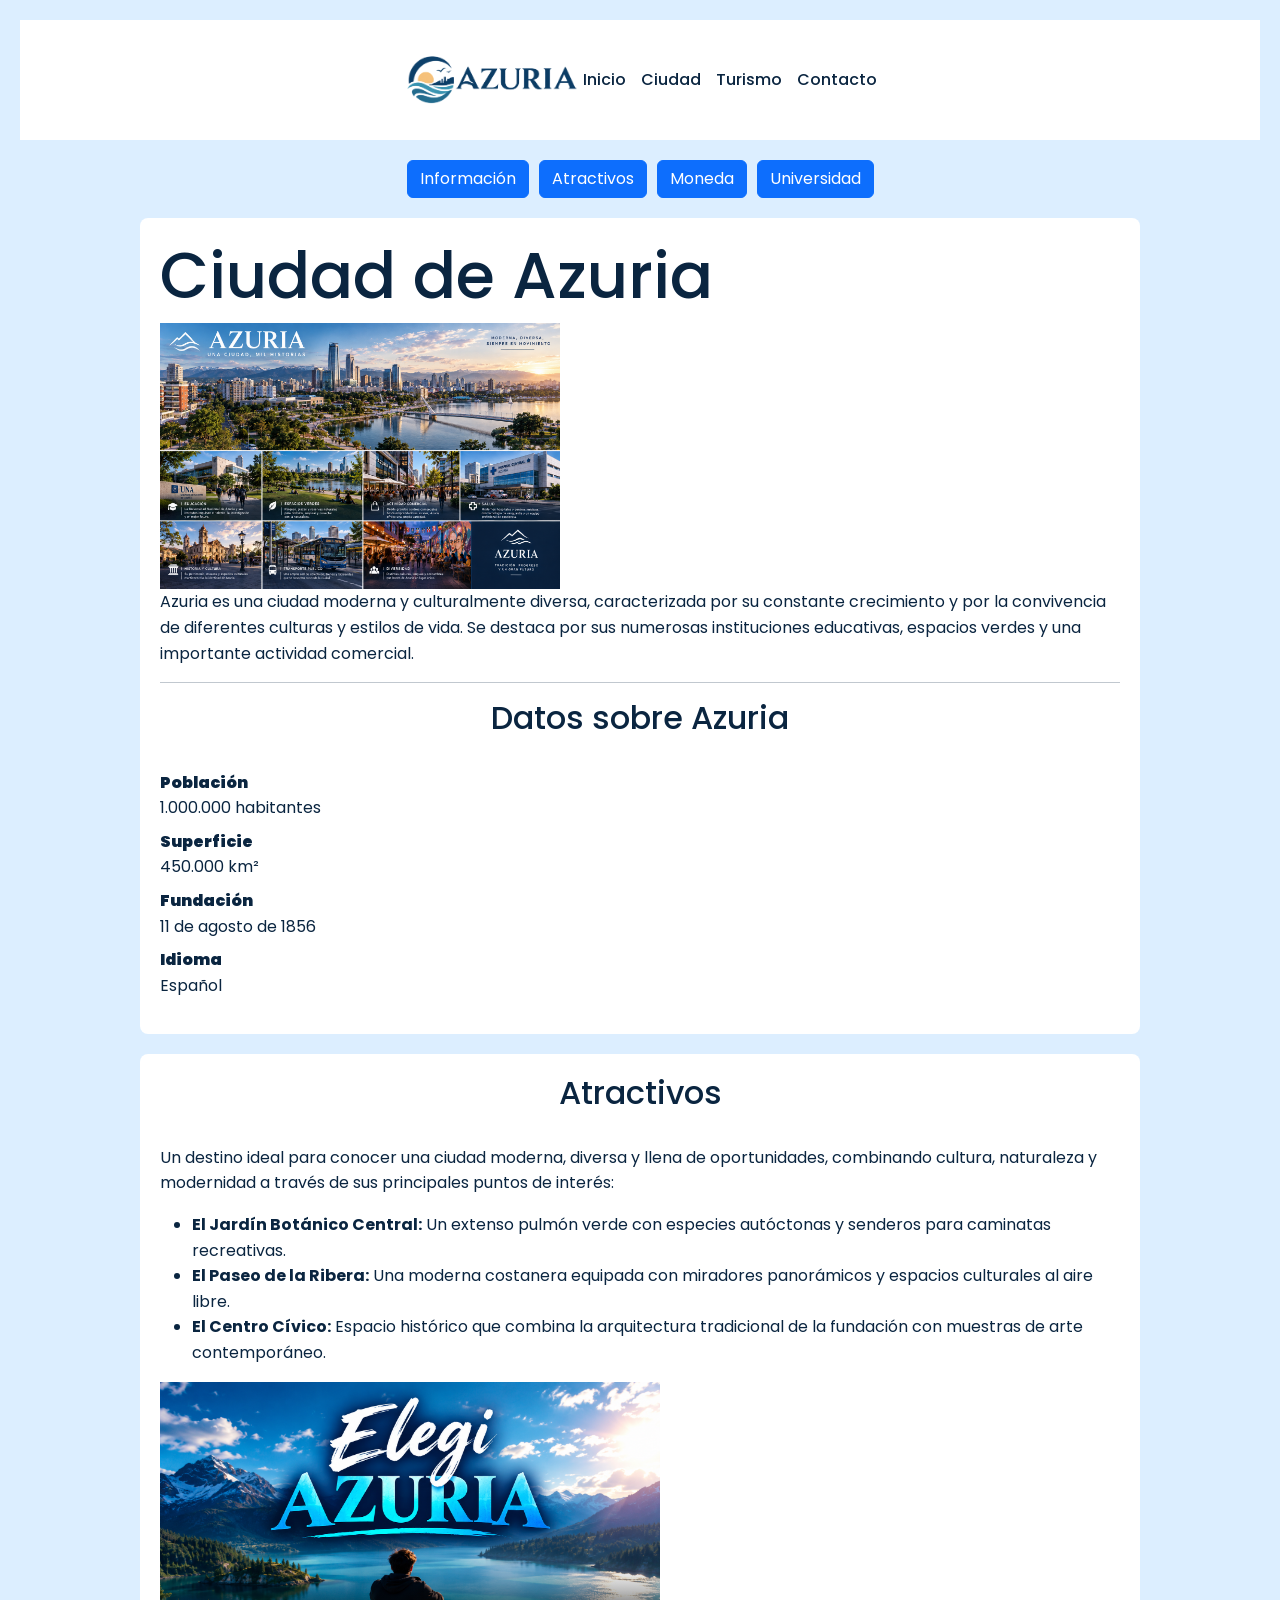
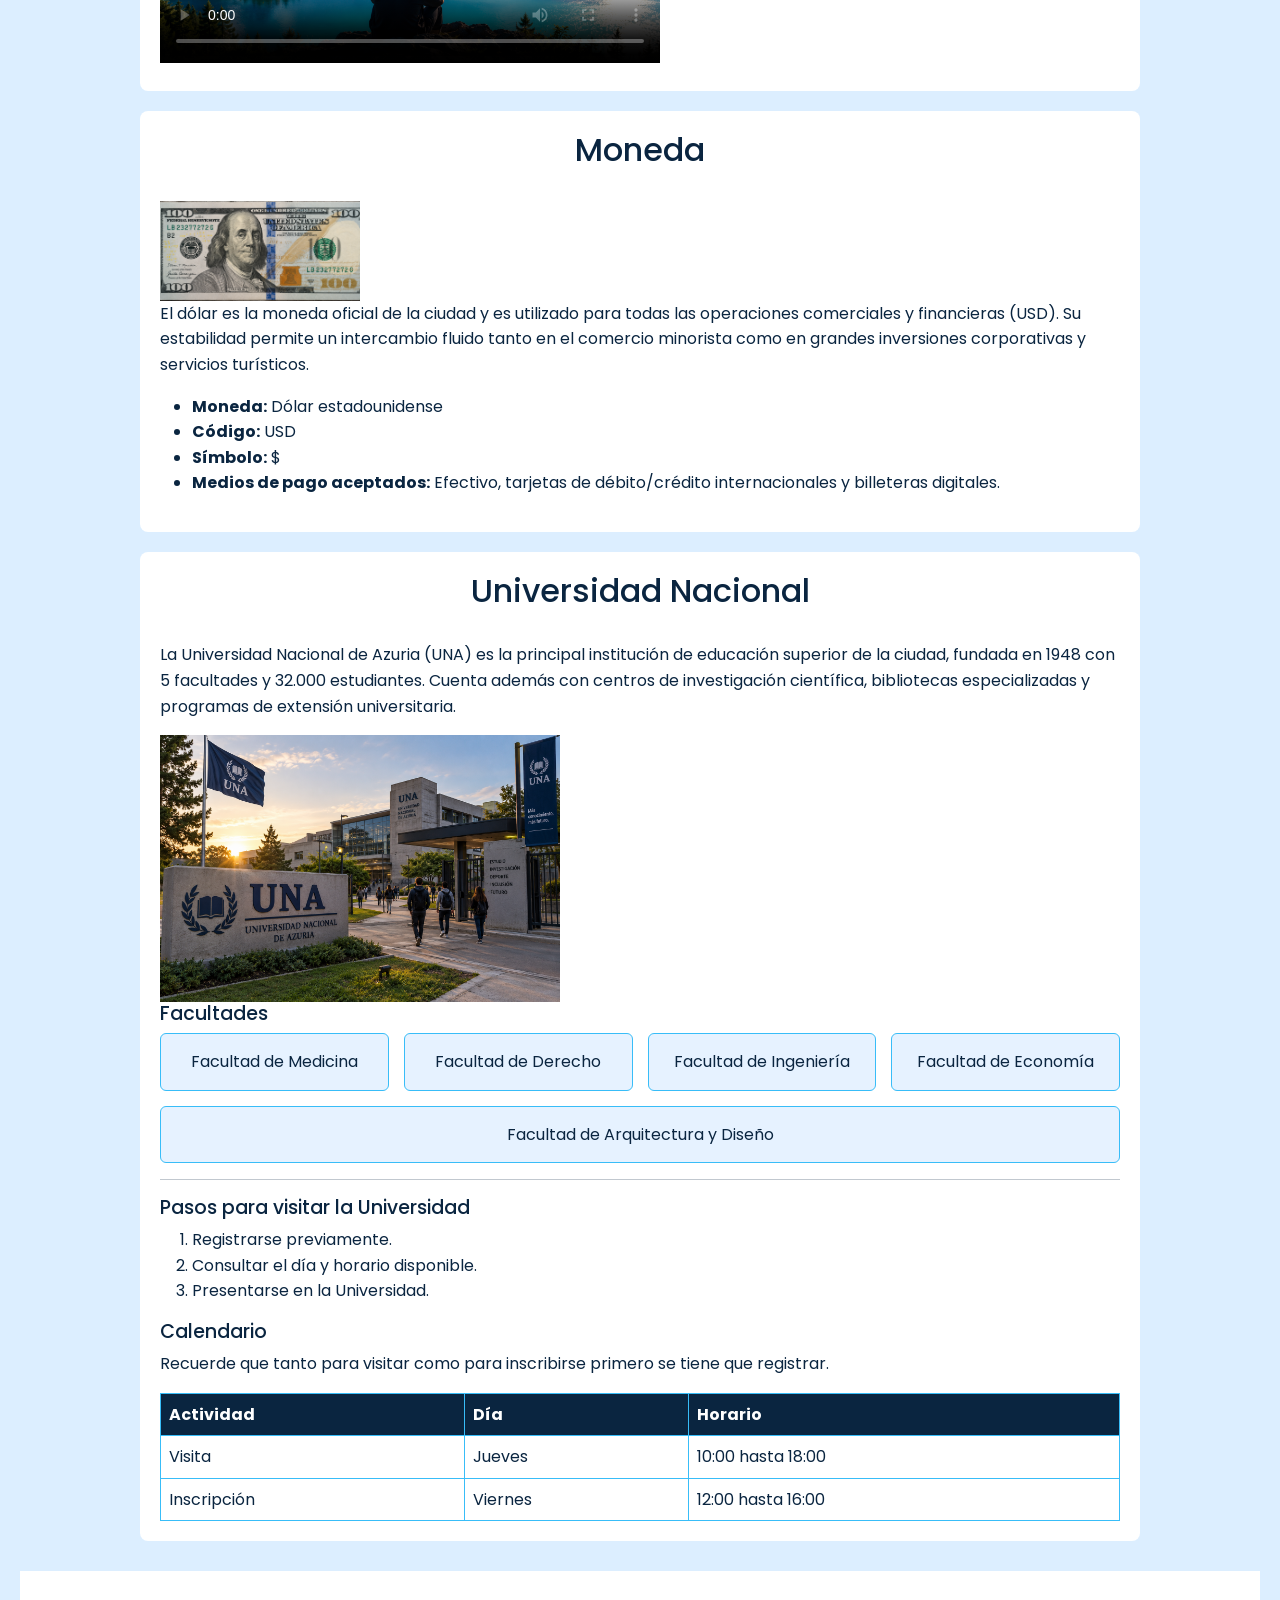
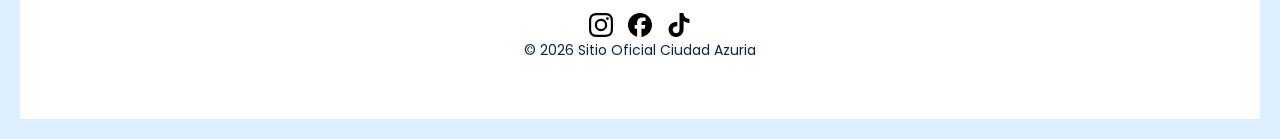
==== ciudad.html @ af9a0820 "Fix HTML encoding issues in ciudad.html" ====
<!DOCTYPE html>
<html lang="es">
<head>
<meta charset="UTF-8">
<meta name="viewport" content="width=device-width, initial-scale=1.0">
<title>Ciudad de Azuria | Información y Características</title>
<link rel="preconnect" href="https://fonts.googleapis.com">
<link rel="preconnect" href="https://fonts.gstatic.com" crossorigin>
<link href="https://fonts.googleapis.com/css2?family=Poppins:wght@400;500;600;700&display=swap" rel="stylesheet">
<!-- Bootstrap CSS -->
<link href="https://cdn.jsdelivr.net/npm/bootstrap@5.3.3/dist/css/bootstrap.min.css" rel="stylesheet">
<!--CSS-->
<link rel="stylesheet" href="css/estilos.css">
</head>

<body>
<header class="header-principal">
<div class="header-contenido">
    <a href="index.html">
        <img src="imagenes/logoAzuria.png" alt="Logo de Azuria" width="200" id="logoAzuria">
</a>
<ul class="nav-lista-superior">
    <li><a href="index.html">Inicio</a></li>
    <li><a href="ciudad.html">Ciudad</a></li>
    <li><a href="Lugares.html">Turismo</a></li>
    <li><a href="contacto.html">Contacto</a></li>
</ul>
</div>
</header>

<main class="main-contenido">
<!--nav con botones de Bootstrap-->
<nav class="navegacion-ciudad" aria-label="Navegación de Ciudad">
    <a href="#ciudad" class="btn btn-primary boton-animado">Información</a>
    <a href="#atractivos" class="btn btn-primary boton-animado">Atractivos</a>
    <a href="#moneda" class="btn btn-primary boton-animado">Moneda</a>
    <a href="#universidad" class="btn btn-primary boton-animado">Universidad</a>
</nav>

<section id="ciudad">
<h1>Ciudad de Azuria</h1>
    <img src="imagenes/Ciudad_Azuria.png" alt="Ciudad de Azuria" width="400" loading="lazy">
<p>
Azuria es una ciudad moderna y culturalmente diversa, caracterizada por su constante crecimiento
y por la convivencia de diferentes culturas y estilos de vida. Se destaca por sus numerosas
instituciones educativas, espacios verdes y una importante actividad comercial.
</p>
<hr>
    <h2>Datos sobre Azuria</h2>
<dl>
    <dt><strong>Población</strong></dt>
    <dd>1.000.000 habitantes</dd>
    <dt><strong>Superficie</strong></dt>
    <dd>450.000 km²</dd>
    <dt><strong>Fundación</strong></dt>
    <dd>11 de agosto de 1856</dd>
    <dt><strong>Idioma</strong></dt>
    <dd>Español</dd>
</dl>
</section>

<!--seccion atractivos-->
<section id="atractivos">
    <article>
    <h2>Atractivos</h2>
<p>
Un destino ideal para conocer una ciudad moderna, diversa y llena de oportunidades,
combinando cultura, naturaleza y modernidad a través de sus principales puntos de interés:
</p>
<ul>
<li><strong>El Jardín Botánico Central:</strong> Un extenso pulmón verde con especies autóctonas y senderos para caminatas recreativas.</li>
<li><strong>El Paseo de la Ribera:</strong> Una moderna costanera equipada con miradores panorámicos y espacios culturales al aire libre.</li>
<li><strong>El Centro Cívico:</strong> Espacio histórico que combina la arquitectura tradicional de la fundación con muestras de arte contemporáneo.</li>
</ul>
    <div>
        <video controls width="500" poster="imagenes/Elegí Azuria.png"><source src="imagenes/Video Elegí Azuria.mp4" type="video/mp4">Tu navegador no soporta video HTML5.</video>
    </div>
</article>
</section>

<!-- seccion moneda-->
<section id="moneda">
<article>
    <h2>Moneda</h2>
<img src="imagenes/Dolar Estadounidense.png" alt="Moneda dólar utilizada en Azuria" width="200" loading="lazy">
<p>
El dólar es la moneda oficial de la ciudad y es utilizado para todas las operaciones
comerciales y financieras (USD). Su estabilidad permite un intercambio fluido tanto en el 
comercio minorista como en grandes inversiones corporativas y servicios turísticos.
</p>
<ul>
<li><strong>Moneda:</strong> Dólar estadounidense</li>
<li><strong>Código:</strong> USD</li>
<li><strong>Símbolo:</strong> $</li>
<li><strong>Medios de pago aceptados:</strong> Efectivo, tarjetas de débito/crédito internacionales y billeteras digitales.</li>
</ul>
</article>
</section>
<!--seccion universidas-->
<section id="universidad">
<article>
    <h2>Universidad Nacional</h2>
<p>
La Universidad Nacional de Azuria (UNA) es la principal institución de educación superior
de la ciudad, fundada en 1948 con 5 facultades y 32.000 estudiantes. Cuenta además con centros 
de investigación científica, bibliotecas especializadas y programas de extensión universitaria.
</p>
<img src="imagenes/Universidad de Azuria (UNA).png" alt="Imagen de la Universidad de Azuria" width="400" loading="lazy">
    <h3>Facultades</h3>
<ul class="facultades-flex">
    <li class="facultad-card">Facultad de Medicina</li>
    <li class="facultad-card">Facultad de Derecho</li>
    <li class="facultad-card">Facultad de Ingeniería</li>
    <li class="facultad-card">Facultad de Economía</li>
    <li class="facultad-card">Facultad de Arquitectura y Diseño</li>
    </ul>
<hr>
<h3>Pasos para visitar la Universidad</h3>
<ol>
<li>Registrarse previamente.</li>
<li>Consultar el día y horario disponible.</li>
<li>Presentarse en la Universidad.</li>
</ol>
<h3>Calendario</h3>
<p>Recuerde que tanto para visitar como para inscribirse primero se tiene que registrar.</p>

<table>
<thead>
<tr>
    <th>Actividad</th>
    <th>Día</th>
    <th>Horario</th>
</tr>
</thead>
<tbody>
<tr>
    <td>Visita</td>
    <td>Jueves</td>
    <td>10:00 hasta 18:00</td>
</tr>
<tr>
    <td>Inscripción</td>
    <td>Viernes</td>
    <td>12:00 hasta 16:00</td>
    </tr>
</tbody>
</table>
</article>
</section>
</main>

<footer class="footer-principal">
<div class="footer-contenido">
    <nav aria-label="Menú del pie de página">
    <ul class="footer-lista">
    <li><a href="https://www.instagram.com" target="_blank" rel="noopener noreferrer"><img src="imagenes/instagram.svg" alt="Instagram" width="24"></a></li>
    <li><a href="https://www.facebook.com" target="_blank" rel="noopener noreferrer"><img src="imagenes/facebook.svg" alt="Facebook" width="24"></a></li>
    <li><a href="https://www.tiktok.com" target="_blank" rel="noopener noreferrer"><img src="imagenes/tiktok.svg" alt="TikTok" width="24"></a></li>
</ul>
</nav>
<p><small>&copy; 2026 Sitio Oficial Ciudad Azuria</small></p>
</div>
</footer>

<!--Bootstrap JavaScript-->
<script src="https://cdn.jsdelivr.net/npm/bootstrap@5.3.3/dist/js/bootstrap.bundle.min.js"></script>
</body>
</html>
---- css/estilos.css ----
/*============================
   VARIABLES
 =============================*/
:root {

    --blanco: #FFFFFF;
    --Azul-oscuro: #020120;
    --celeste:#afccf8;
    --crema:#f5f5dc;

}
/*============================
    RESET
==============================
*/
*{
    box-sizing: border-box;
    margin: 0;
    padding: 0;
}

body {
    background-color: var(--crema);
    color: var(--Azul-oscuro);
    font-size:16px;
    line-height:1.6;
    font-family: "poppins", sans-serif;
    margin:0 ;
    padding:0;

}
h1 {
    font-size: 4rem;
}

h2 {
    font-size: 2rem;
}

h3 {
    font-size: 1.2rem;
}

a {
    text-decoration: none;
}

main {
    width: 100%;
    margin: 0;
    padding: 0;
}

/*
============================
HEADER
===============================
*/

#logoAzuria{
    display:flex;
    justify-content:start;
    width: 180px;
    height:auto;
}

header{
    background-color: var(--blanco);
    padding:1rem 2rem;
    display:flex;
    align-items:center;
    justify-content:space-between;

    position: sticky;
    top: 0;
    z-index: 1000;
}
header nav{
   width:100%;
}
/*
============================
NAVEGACION
===============================
*/

header nav.navbar {
    display: flex;
    width: 100%;
}

header nav .navbar-collapse {
    flex-grow: 1;
    justify-content: flex-end;
}

header nav .navbar-nav {
    display: flex;
    gap: 2rem;
    margin: 0 0 0 auto;
    padding: 0;
    list-style: none;
}

.navbar a{
    color:var(--Azul-oscuro);
    transition: all 0.3s ease;
    
}

.navbar a:hover{
    text-decoration:wavy underline;
    color:var(--celeste);
}

.hero-section{
    /*imagen de fondo*/
    background-image: linear-gradient(rgba(0, 0, 0, 0.4), rgba(0, 0, 0, 0.4)),url(../imagenes/azuriaHero.png);
    background-size: cover;
    background-repeat:no-repeat;
    background-position: center;
    min-height:450px;
    
    position:relative;

    /*posicionar los textos*/
    display:flex;
    flex-direction:column;
    justify-content:center;
    align-items:start;
    padding:0 2rem ;

}
.hero-texto{
    position: absolute; 
    top: 50%;
    transform: translateY(-50%);
    left: 2rem;
}

.hero-section h1 , 
.hero-section p{
    color: var(--blanco);
    max-width: 600px;
}

.hero-section h1{
    font-size:4rem;
    margin-bottom:1rem;
}

section h2{
    text-align: center;
    margin-bottom: 2rem;
    color:var(--Azul-oscuro);
    width:100%;
}

.cards-container {
    width: 95%;
    max-width: 1900px;
    margin: 0 auto;
    display: grid;
    grid-template-columns: repeat(auto-fit, minmax(220px, 1fr));
    gap: 1.5rem;
    padding: 2rem;
    background-color: var(--celeste);
}

.card {
    padding: 1.5rem;
    text-align: center;
    background-color: var(--blanco);
    border-radius: 20px;
    width: 100%;
}

.card img {
    width: 100px;
    height: 100px;
    object-fit: contain;
    margin-bottom: 1rem;
}

.card h3 {
    margin-bottom: 0.75rem;
    font-size:1rem;
}

.card p {
    line-height: 1.6;
}

.boton {
    display: inline-block;
    margin-top: 1rem;
    padding: 0.75rem 1.5rem;
    background-color: var(--celeste);
    color: var(--Azul-oscuro);
    border-radius: 10px;

}

/*
=================================
  LUGARES DESTACADOS INDEX
=================================
*/

.lugares-destacados {
    width: 95%;
    max-width: 1900px;
    margin: 0 auto 25px;
    padding: 3rem 2rem;
    background-color: var(--blanco);
}

.lugar-card {
    height: 100%;
    overflow: hidden;
    background-color: var(--blanco);
    border: 1px solid var(--celeste);
    border-radius: 16px;
    box-shadow: 0 4px 12px rgba(2, 1, 32, 0.08);
    transition: transform 0.3s ease, box-shadow 0.3s ease;
}



.lugar-card img {
    display: block;
    width: 100%;
    height: 220px;
    object-fit: cover;
}

.lugar-info {
    padding: 1.5rem;
}

.lugar-info h3 {
    margin-bottom: 0.75rem;
}

.lugar-info p {
    margin-bottom: 0;
}

.lugares-boton {
    display: flex;
    justify-content: center;
    margin-top: 2rem;
}

.lugares-destacados .boton {
    background-color: var(--Azul-oscuro);
    color: var(--blanco);
}

.lugares-destacados .boton:hover {
    background-color: var(--celeste);
    color: var(--Azul-oscuro);
}

/*=================================
  LUGARES
  =================================
*/


/*=================================
  CIUDAD
  =================================
*/

:root {
    --Azul-oscuro: #0a2540;
    --celeste: #38bdf8;
    --blanco: #ffffff;
}

body {
    background-color: #dceeff;
    font-family: 'Poppins', sans-serif;
    margin: 0;
    padding: 20px;
}

/*menu principal*/
.header-principal {
    background-color: var(--blanco);
    padding: 15px;
    margin-bottom: 20px;
}

.header-contenido {
    max-width: 1000px;
    margin: 0 auto;
    display: flex;
    justify-content: space-between;
    align-items: center;
}

.nav-lista-superior {
    list-style: none;
    display: flex;
    gap: 15px;
    margin: 0;
    padding: 0;
}

.nav-lista-superior a {
    text-decoration: none;
    color: var(--Azul-oscuro);
    font-weight: 500;
}

/*Secciones*/
section {
    background-color: var(--blanco);
    padding: 20px;
    margin: 20px auto;
    max-width: 1000px;
    border-radius: 8px;
}

img, video {
    max-width: 100%;
    height: auto;
}

/*Espacios*/
#atractivos div {
    margin-top: 15px;
}

/*Tablas*/
table {
    width: 100%;
    border-collapse: collapse;
    margin-top: 10px;
}

th, td {
    padding: 8px;
    border: 1px solid var(--celeste);
    text-align: left;
}

th {
    background-color: var(--Azul-oscuro);
    color: var(--blanco);
}

/*Navegación botones*/
.navegacion-ciudad {
    display: flex;
    justify-content: center;
    gap: 10px;
    margin-bottom: 20px;
}

/*Tarjetas de facultades*/
.facultades-flex {
    display: flex;
    flex-wrap: wrap;
    gap: 15px;
    padding: 0;
    list-style: none;
}

.facultad-card {
    background-color: #e6f2ff;
    border: 1px solid var(--celeste);
    padding: 15px;
    flex: 1 1 200px;
    text-align: center;
    border-radius: 6px;
}

/*Pie de página*/
.footer-principal {
    text-align: center;
    margin-top: 30px;
}

.footer-lista {
    list-style: none;
    display: flex;
    justify-content: center;
    gap: 15px;
    padding: 0;
}

/*=================================
  CONTACTO
  =================================
*/

#contacto{
    background-color: var(--crema);
    padding: 3rem 2rem;
}

.contacto-titulo{
    max-width: 800px;
    margin: 0 auto 2rem;
    text-align: center;
}

.contacto-titulo h1{
    margin-bottom: 1rem;
}

.contacto-titulo p{
    color: var(--Azul-oscuro);
}

.contacto-contenedor{
    max-width: 1100px;
    margin: 0 auto;
    display:grid;
    grid-template-columns: 1fr 1.3fr;
    gap: 2rem;
}


/*============================
  INFORMACION DE CONTACTO
==============================*/

.contacto-info{
    background-color: var(--Azul-oscuro);
    color: var(--blanco);
    padding: 2rem;
    border-radius: 20px;
}

.contacto-info h2{
    color: var(--blanco);
    text-align: left;
    margin-bottom: 1rem;
}

.contacto-info > p{
    color: var(--blanco);
    margin-bottom: 1.5rem;
}

.contacto-dato{
    display:flex;
    align-items:flex-start;
    gap: 1rem;
    padding: 1rem 0;
    border-bottom: 1px solid rgba(255,255,255,0.2);
}

.contacto-dato:last-child{
    border-bottom: none;
}

.contacto-dato h3{
    color: var(--blanco);
    font-size:1rem;
    margin-bottom:0.2rem;
}

.contacto-dato p{
    color: var(--blanco);
    margin:0;
}

.icono-contacto{
    display:flex;
    align-items:center;
    justify-content:center;
    min-width:40px;
    height:40px;
    background-color:var(--celeste);
    color:var(--Azul-oscuro);
    border-radius:50%;
    font-size:1.1rem;
}


/*============================
  FORMULARIO
==============================*/

.contacto-formulario{
    background-color:var(--blanco);
    padding:2rem;
    border-radius:20px;
}

.contacto-formulario h2{
    text-align:left;
    margin-bottom:0.5rem;
}

.formulario-introduccion{
    color:#666;
    margin-bottom:1.5rem;
}

.campo{
    margin-bottom:1.2rem;
}

.campo label{
    display:block;
    margin-bottom:0.4rem;
    font-weight:600;
    color:var(--Azul-oscuro);
}

.campo input,
.campo select,
.campo textarea{
    width:100%;
    padding:0.75rem 1rem;
    border:1px solid #ccc;
    border-radius:8px;
    font-family:"Poppins", sans-serif;
    font-size:0.95rem;
    color:var(--Azul-oscuro);
    background-color:var(--blanco);
}

.campo input:focus,
.campo select:focus,
.campo textarea:focus{
    outline:none;
    border-color:var(--celeste);
}

.campo textarea{
    resize:vertical;
    min-height:130px;
}

.campo small{
    display:block;
    margin-top:0.3rem;
    color:#666;
    font-size:0.8rem;
}


/*============================
  OPCIONES DE CONTACTO
==============================*/

.preferencia{
    border:none;
    padding:0;
    margin-bottom:1.3rem;
}

.preferencia legend{
    font-weight:600;
    margin-bottom:0.6rem;
    color:var(--Azul-oscuro);
}

.opciones-radio{
    display:flex;
    gap:2rem;
}

.opciones-radio label{
    display:flex;
    align-items:center;
    gap:0.4rem;
    cursor:pointer;
}

.opciones-radio input{
    accent-color:var(--celeste);
}


/*============================
  CHECKBOX
==============================*/

.aceptacion{
    margin-bottom:1.3rem;
}

.aceptacion label{
    display:flex;
    align-items:flex-start;
    gap:0.5rem;
    font-size:0.85rem;
    color:#666;
    cursor:pointer;
}

.aceptacion input{
    margin-top:0.3rem;
    accent-color:var(--Azul-oscuro);
}


/*============================
  BOTONES CONTACTO
==============================*/

.botones-formulario{
    display:flex;
    gap:1rem;
}

.boton-contacto{
    border:none;
    padding:0.75rem 1.5rem;
    background-color:var(--Azul-oscuro);
    color:var(--blanco);
    border-radius:10px;
    font-family:"Poppins", sans-serif;
    cursor:pointer;
    transition:all 0.3s ease;
}

.boton-contacto:hover{
    background-color:var(--celeste);
    color:var(--Azul-oscuro);
}

.boton-limpiar{
    padding:0.75rem 1.5rem;
    background-color:var(--blanco);
    color:var(--Azul-oscuro);
    border:1px solid var(--Azul-oscuro);
    border-radius:10px;
    font-family:"Poppins", sans-serif;
    cursor:pointer;
    transition:all 0.3s ease;
}

.boton-limpiar:hover{
    background-color:var(--Azul-oscuro);
    color:var(--blanco);
}


/*============================
  FOOTER
==============================*/

footer {
    background-color: var(--blanco); 
    padding: 2.5rem 2rem;
    display: flex;
    flex-direction: column;
    align-items: center;
    justify-content: center;
    gap: 1.2rem;                          
    text-align: center;
}

footer nav ul {
    list-style: none;
    display: flex;
    gap: 1.5rem;      
    padding: 0;
    margin: 0;
}

footer img {
    transition: transform 0.3s ease;
}

footer img:hover {
    transform: scale(1.15);               
}


/*============================
  DISEÑO RESPONSIVE
==============================*/

@media (max-width: 800px){

    header{
        flex-direction:column;
        gap:1rem;
    }

    .contacto-contenedor{
        grid-template-columns:1fr;
    }

}

@media (max-width: 600px){

    .navbar ul{
        flex-wrap:wrap;
        justify-content:center;
        gap:1rem;
    }

    h1{
        font-size:2.5rem;
    }

    .contacto-contenedor{
        grid-template-columns:1fr;
    }

    .opciones-radio{
        flex-direction:column;
        gap:0.5rem;
    }

    .botones-formulario{
        flex-direction:column;
    }

    .boton-contacto,
    .boton-limpiar{
        width:100%;
    }

}
@media (max-width: 991px) {
    .navbar .navbar-toggler {
        display: block;
    }
}
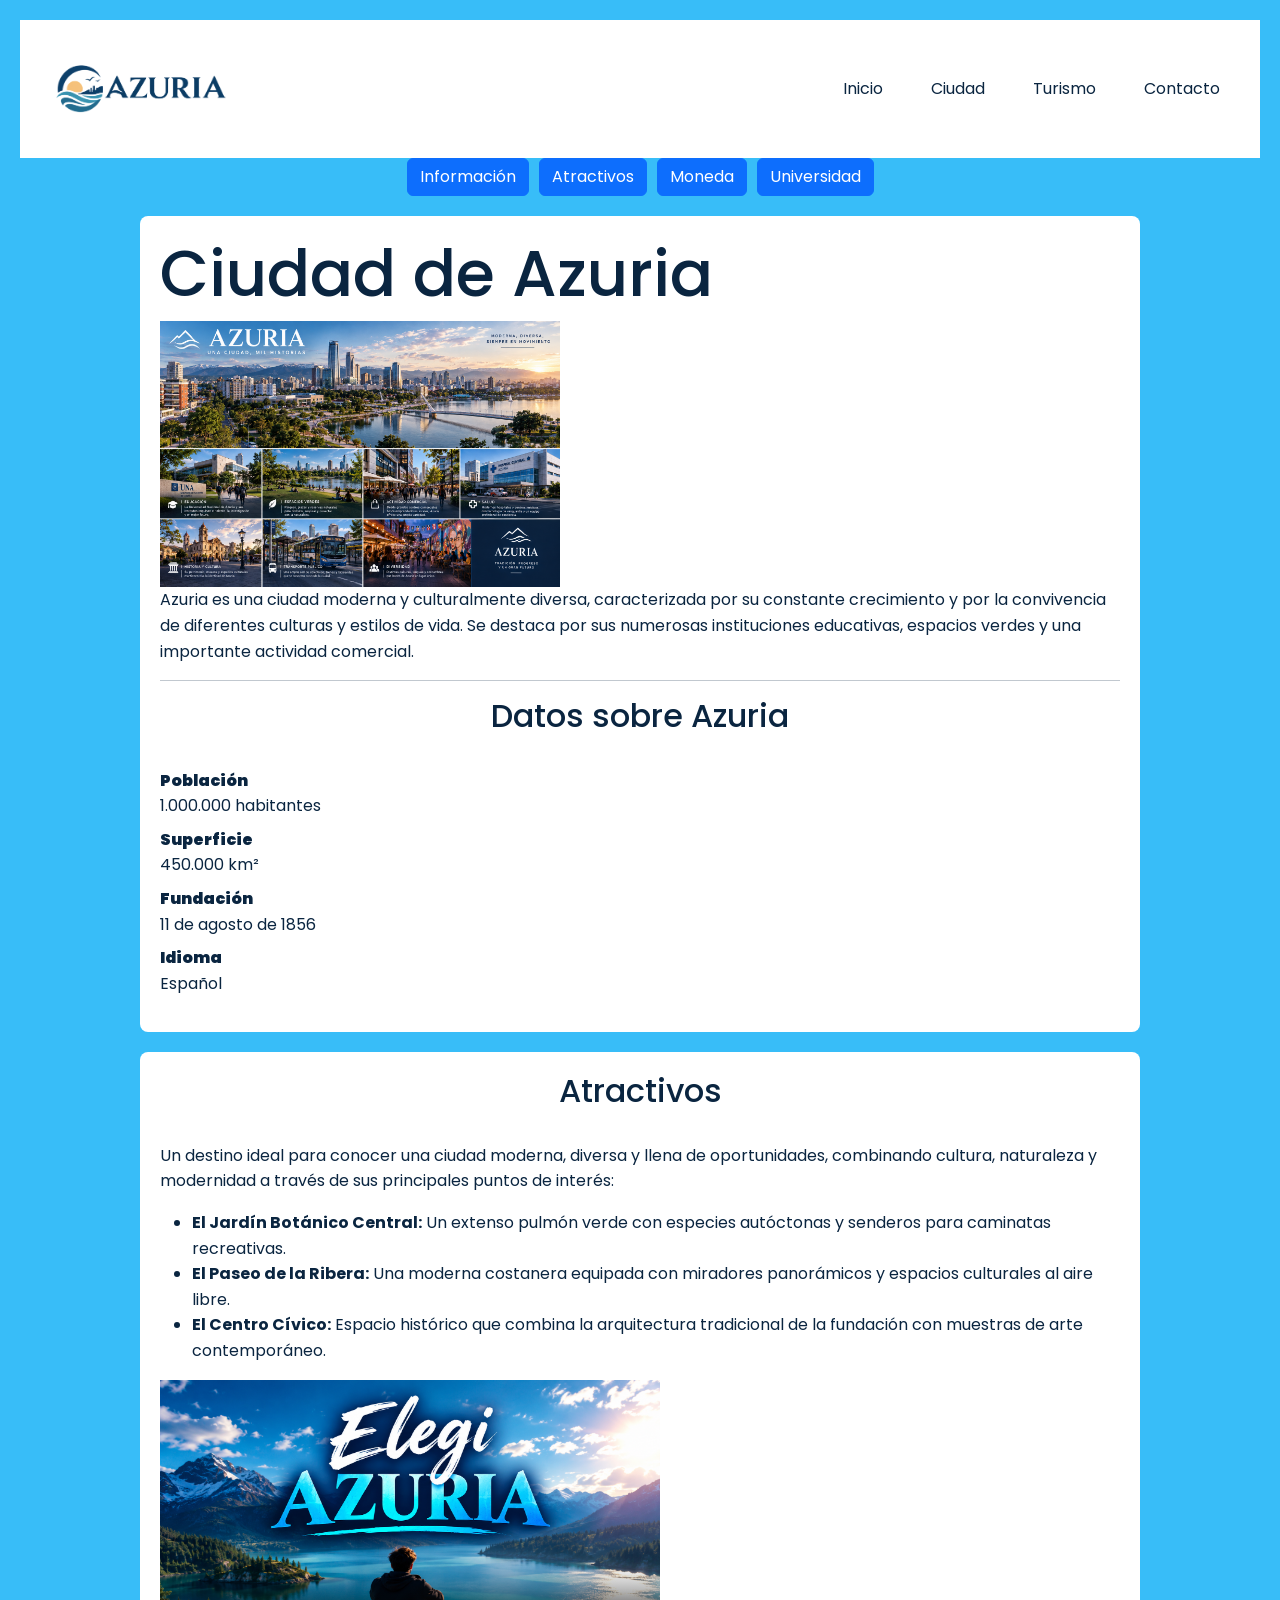
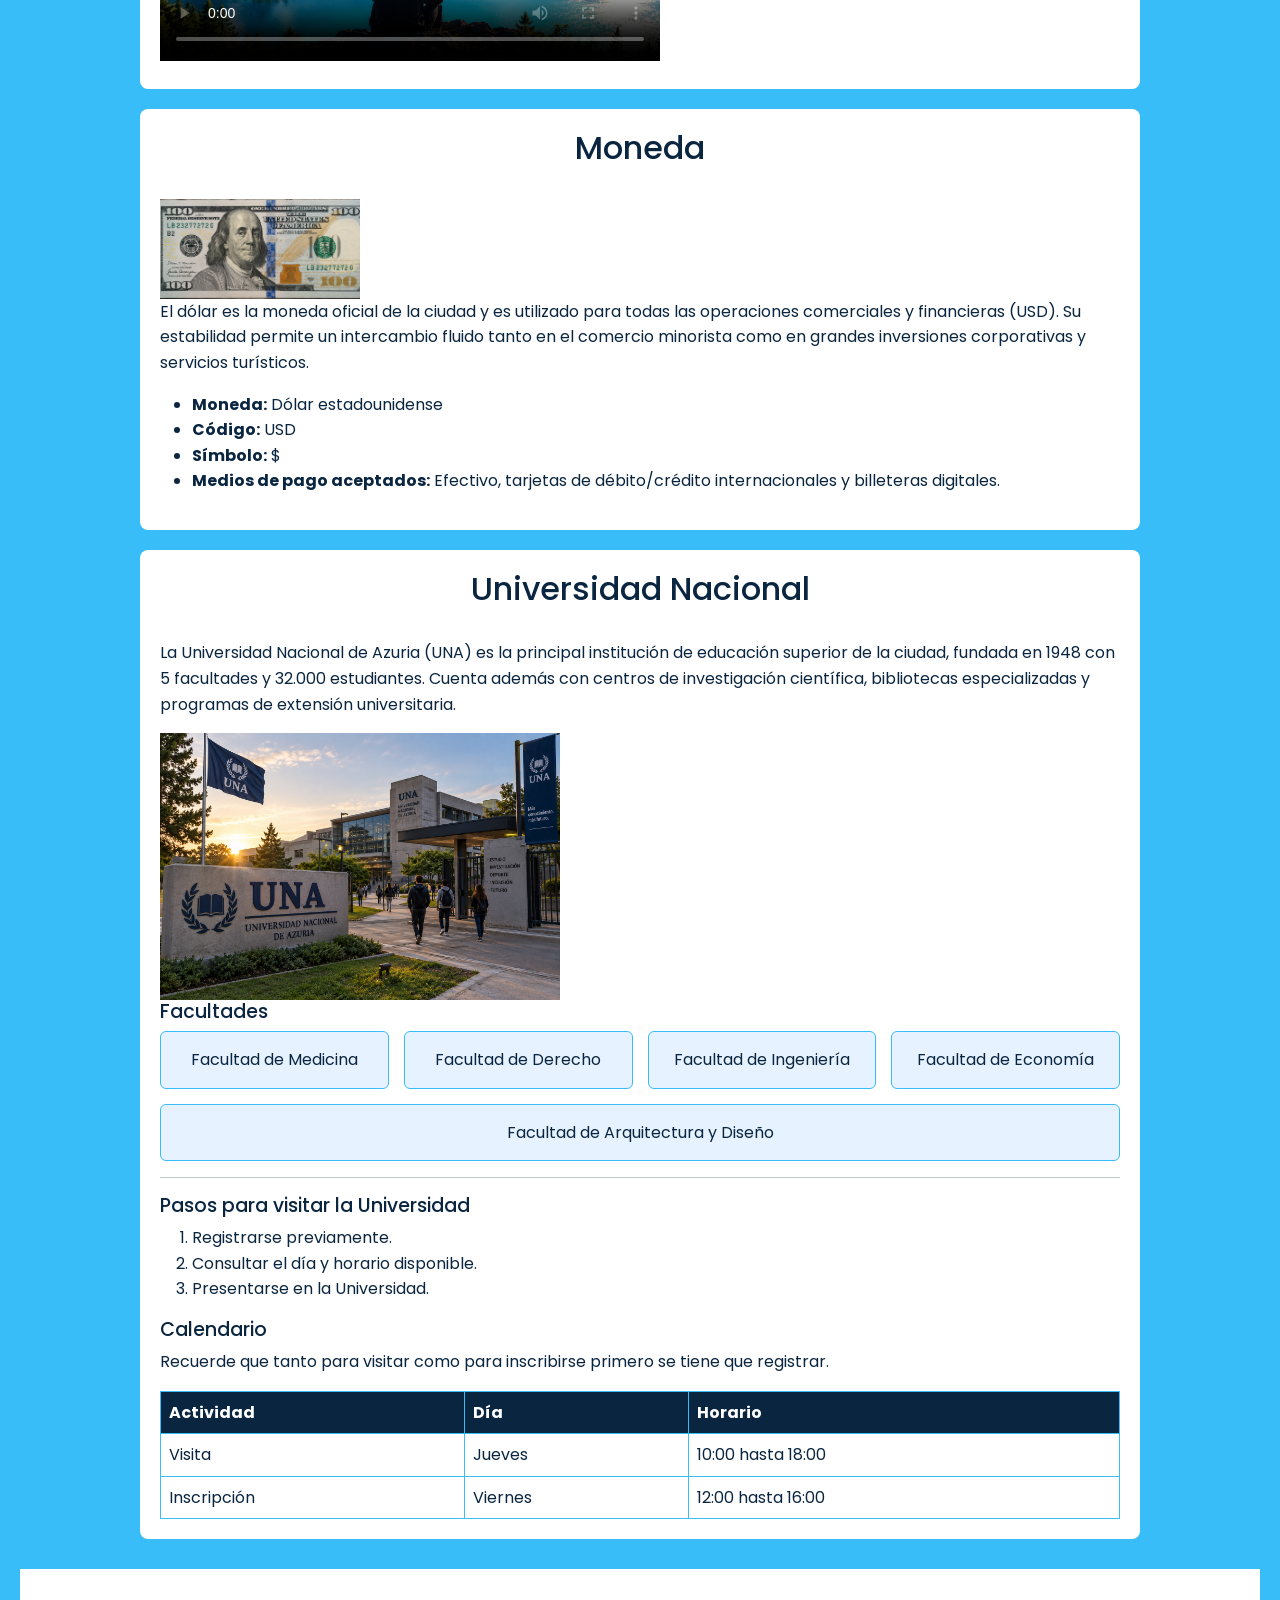
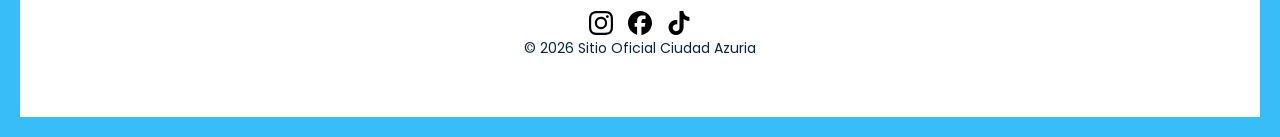
==== commit 7cbdf805: "Update ciudad.html" ====
--- a/ciudad.html
+++ b/ciudad.html
@@ -14,18 +14,48 @@
 </head>
 
 <body>
-<header class="header-principal">
-<div class="header-contenido">
-    <a href="index.html">
-        <img src="imagenes/logoAzuria.png" alt="Logo de Azuria" width="200" id="logoAzuria">
-</a>
-<ul class="nav-lista-superior">
-    <li><a href="index.html">Inicio</a></li>
-    <li><a href="ciudad.html">Ciudad</a></li>
-    <li><a href="Lugares.html">Turismo</a></li>
-    <li><a href="contacto.html">Contacto</a></li>
-</ul>
-</div>
+<header>
+    <nav aria-label="Menú principal" class="navbar navbar-expand-lg navbar-light">
+
+        <img src="imagenes/logoAzuria.png"
+             alt="logo de Azuria"
+             width="300"
+             id="logoAzuria">
+
+        <!-- Boton Hamburguesa -->
+        <button class="navbar-toggler" type="button"
+                data-bs-toggle="collapse"
+                data-bs-target="#menuAzuria"
+                aria-controls="menuAzuria"
+                aria-expanded="false"
+                aria-label="Abrir menú">
+
+            <span class="navbar-toggler-icon"></span>
+        </button>
+
+        <div class="collapse navbar-collapse" id="menuAzuria">
+            <ul class="navbar-nav">
+
+                <li class="nav-item">
+                    <a class="nav-link" href="index.html">Inicio</a>
+                </li>
+
+                <li class="nav-item">
+                    <a class="nav-link" href="ciudad.html">Ciudad</a>
+                </li>
+
+                <li class="nav-item">
+                    <a class="nav-link" href="Lugares.html">Turismo</a>
+                </li>
+
+                <li class="nav-item">
+                    <a class="nav-link" href="contacto.html">Contacto</a>
+                </li>
+
+            </ul>
+        </div>
+
+    </nav>
 </header>
 
 <main class="main-contenido">
--- a/css/estilos.css
+++ b/css/estilos.css
@@ -277,10 +277,11 @@
     --Azul-oscuro: #0a2540;
     --celeste: #38bdf8;
     --blanco: #ffffff;
+    --crema:#f5f5dc;
 }
 
 body {
-    background-color: #dceeff;
+    background-color: #38bdf8;
     font-family: 'Poppins', sans-serif;
     margin: 0;
     padding: 20px;
@@ -391,6 +392,7 @@
     gap: 15px;
     padding: 0;
 }
+
 
 /*=================================
   CONTACTO
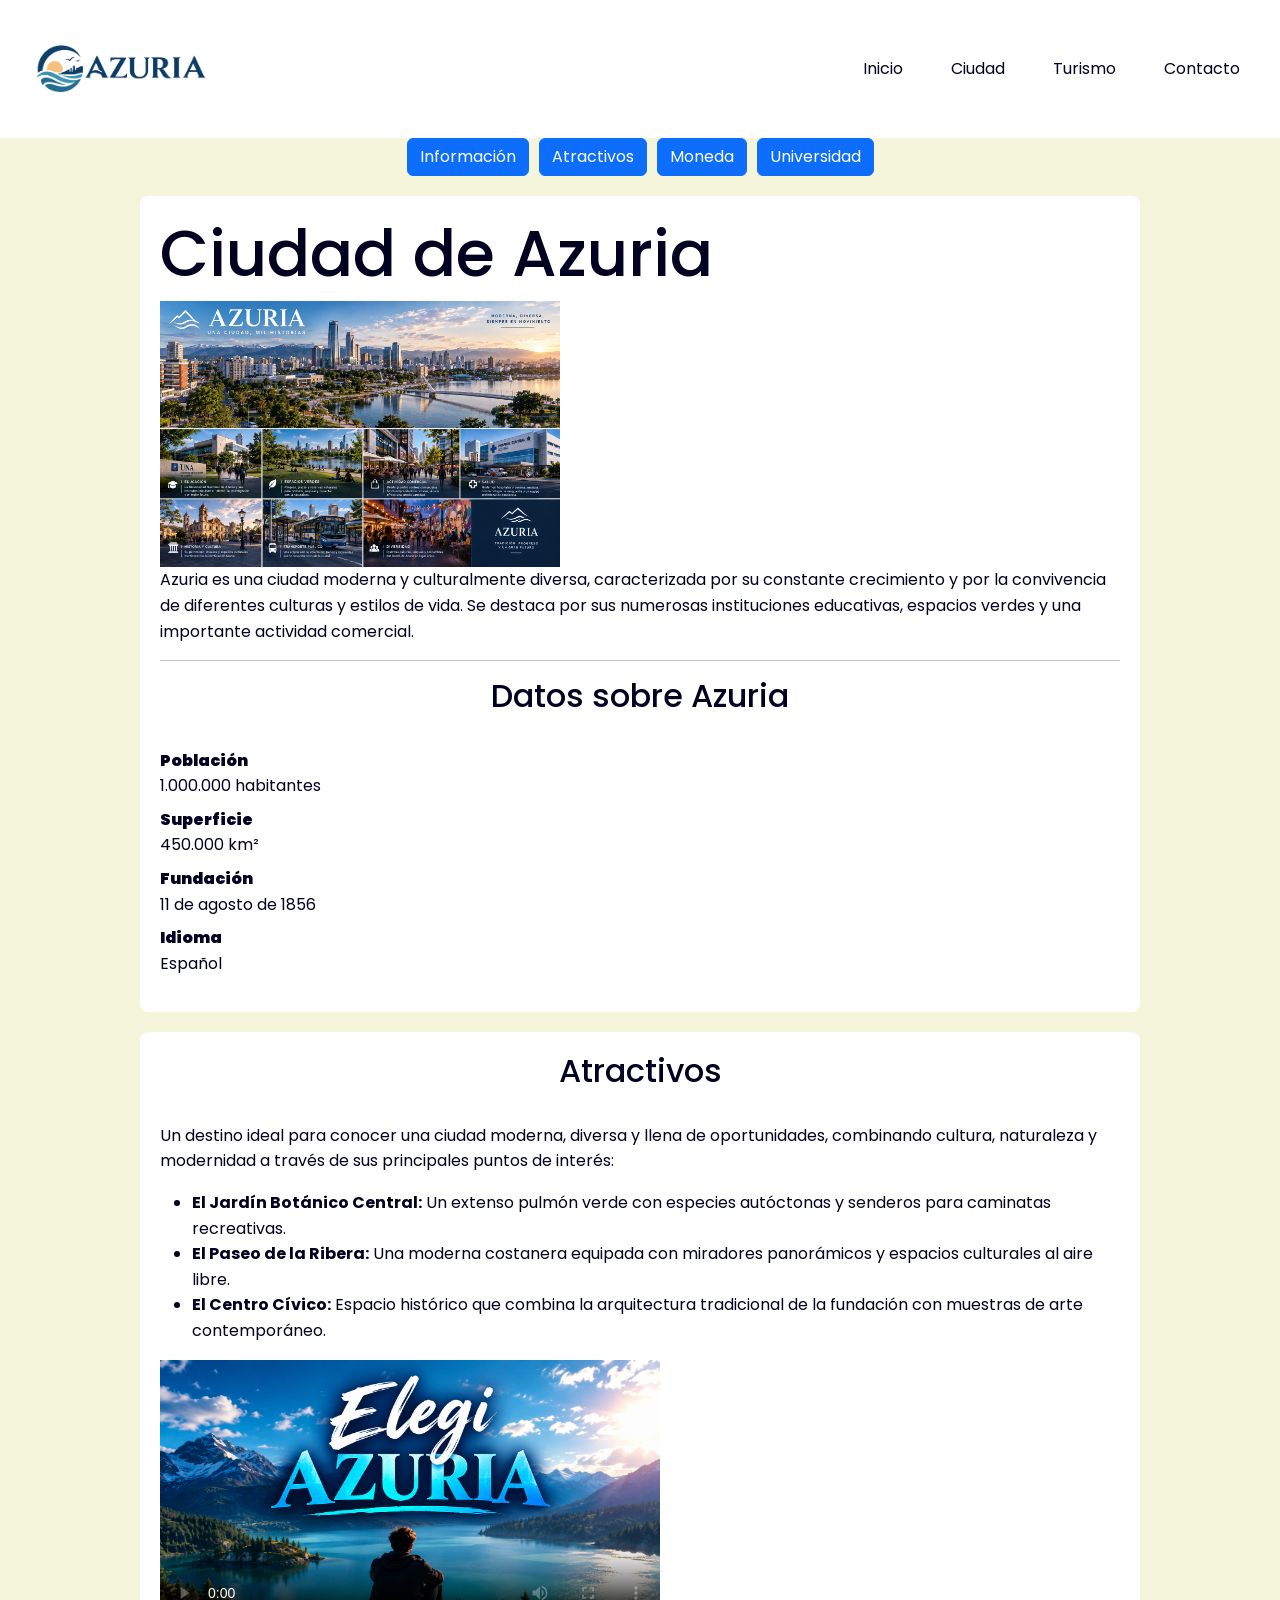
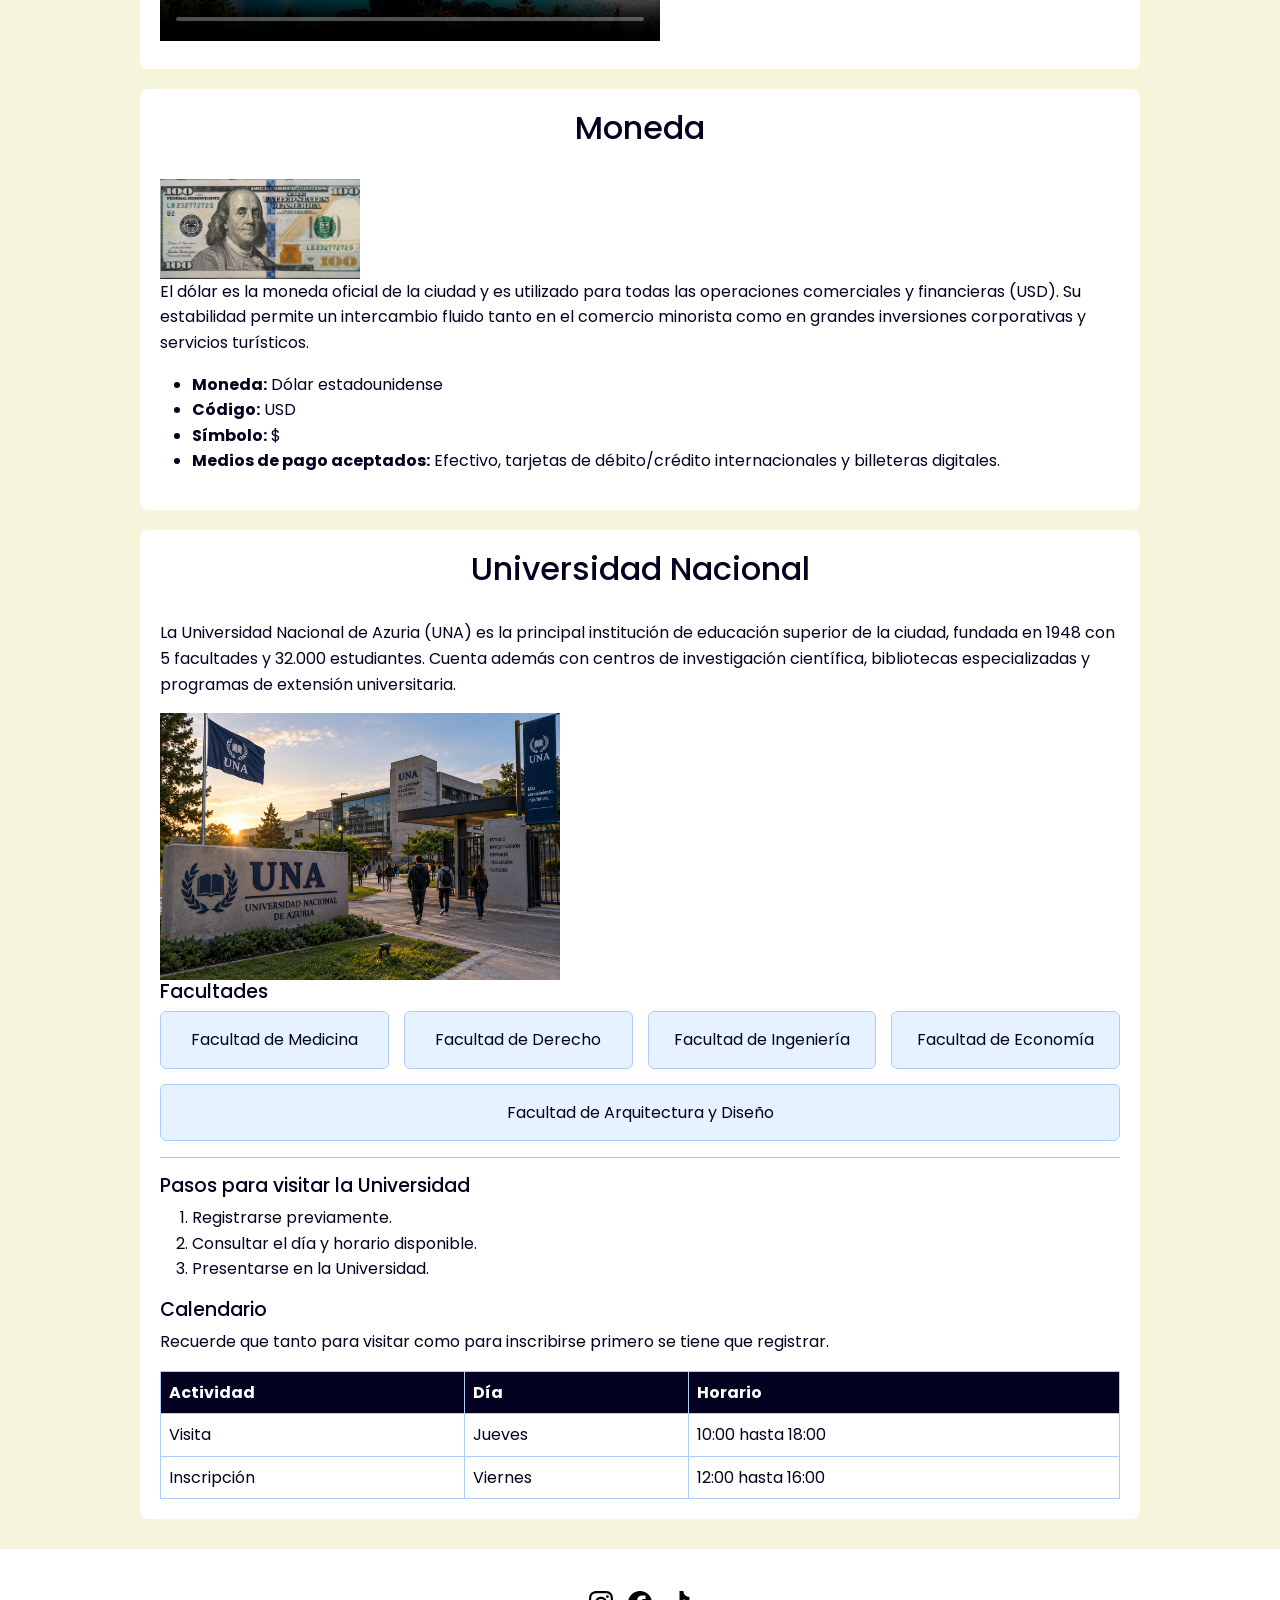
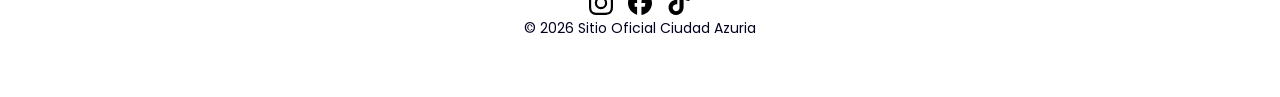
==== commit a7619309: "corregir y subir la versión actual de ciudad y css" ====
--- a/ciudad.html
+++ b/ciudad.html
@@ -67,7 +67,7 @@
     <a href="#universidad" class="btn btn-primary boton-animado">Universidad</a>
 </nav>
 
-<section id="ciudad">
+<section id="ciudad" class="section_ciudad">
 <h1>Ciudad de Azuria</h1>
     <img src="imagenes/Ciudad_Azuria.png" alt="Ciudad de Azuria" width="400" loading="lazy">
 <p>
@@ -90,7 +90,7 @@
 </section>
 
 <!--seccion atractivos-->
-<section id="atractivos">
+<section id="atractivos" class="section_ciudad">
     <article>
     <h2>Atractivos</h2>
 <p>
@@ -109,7 +109,7 @@
 </section>
 
 <!-- seccion moneda-->
-<section id="moneda">
+<section id="moneda" class="section_ciudad">
 <article>
     <h2>Moneda</h2>
 <img src="imagenes/Dolar Estadounidense.png" alt="Moneda dólar utilizada en Azuria" width="200" loading="lazy">
@@ -127,7 +127,7 @@
 </article>
 </section>
 <!--seccion universidas-->
-<section id="universidad">
+<section id="universidad" class="section_ciudad">
 <article>
     <h2>Universidad Nacional</h2>
 <p>
--- a/css/estilos.css
+++ b/css/estilos.css
@@ -7,6 +7,8 @@
     --Azul-oscuro: #020120;
     --celeste:#afccf8;
     --crema:#f5f5dc;
+
+    
 
 }
 /*============================
@@ -25,8 +27,6 @@
     font-size:16px;
     line-height:1.6;
     font-family: "poppins", sans-serif;
-    margin:0 ;
-    padding:0;
 
 }
 h1 {
@@ -50,6 +50,7 @@
     margin: 0;
     padding: 0;
 }
+
 
 /*
 ============================
@@ -71,7 +72,7 @@
     align-items:center;
     justify-content:space-between;
 
-    position: sticky;
+    position: relative;
     top: 0;
     z-index: 1000;
 }
@@ -115,12 +116,12 @@
 
 .hero-section{
     /*imagen de fondo*/
-    background-image: linear-gradient(rgba(0, 0, 0, 0.4), rgba(0, 0, 0, 0.4)),url(../imagenes/azuriaHero.png);
+    background-image: linear-gradient(rgba(0, 0, 0, 0.4), rgba(0, 0, 0, 0.4)),url(../imagenes/img-herosection.jpg);
     background-size: cover;
     background-repeat:no-repeat;
     background-position: center;
     min-height:450px;
-    
+    max-width: 1900px;
     position:relative;
 
     /*posicionar los textos*/
@@ -206,7 +207,6 @@
   LUGARES DESTACADOS INDEX
 =================================
 */
-
 .lugares-destacados {
     width: 95%;
     max-width: 1900px;
@@ -230,7 +230,7 @@
 .lugar-card img {
     display: block;
     width: 100%;
-    height: 220px;
+    height: 200px;
     object-fit: cover;
 }
 
@@ -261,63 +261,250 @@
     background-color: var(--celeste);
     color: var(--Azul-oscuro);
 }
-
 /*=================================
-  LUGARES
+  CURIOSIDADES
   =================================
 */
-
+.curiosidades {
+    
+    display: flex;
+    flex-direction: column;
+    align-items: center;
+    gap: 30px;
+    padding: 50px 20px;
+ 
+    background-color: var(--celeste);
+}
+
+.curiosidades h2 {
+    font-size: 32px;
+    text-align: center;
+}
+
+.preguntas-container {
+    display: flex;
+    flex-wrap: wrap;
+    justify-content: center;
+    align-items: flex-start;
+    gap: 20px;
+    width: 100%;
+}
+
+.pregunta {
+    display: flex;
+    flex-direction: column;
+    flex: 1 1 300px;
+    max-width: 450px;
+}
+
+.pregunta h3 {
+    margin: 0;
+}
+
+.pregunta-btn {
+    display: flex;
+    justify-content: space-between;
+    align-items: center;
+    gap: 1rem;
+    width: 100%;
+    padding: 20px;
+    background-color: #e8eeee;
+    color: #263b3b;
+    border: none;
+    border-radius: 10px;
+    cursor: pointer;
+    font-size: 16px;
+    text-align: left;
+}
+
+.pregunta-btn:hover {
+    background-color: #d5e2e2;
+}
+
+.pregunta-btn span {
+    font-size: 22px;
+}
+
+.respuesta {
+    display: none;
+    padding: 15px 20px;
+    background-color: #f4f7f7;
+    border-radius: 0 0 10px 10px;
+}
+
+.respuesta p {
+    margin: 0;
+    line-height: 1.6;
+}
+
+.pregunta.activa .respuesta {
+    display: block;
+}
+
+
+
+/*=================================
+  LUGARES 
+=================================*/
+
+.Turismo_Titulo_Principal {
+    background-color: #686265;
+    width: 100%;
+    padding: 6rem 2em;
+    display: flex;
+    flex-direction: column;
+    align-items: center;
+    justify-content: center;
+}
+
+.Turismo_Titulo_Principal h2 {
+    text-align: center;
+    color: white;
+    font-size: clamp(3rem, 6vw, 5rem);
+    text-shadow: 2px 2px 4px rgba(0, 0, 0, 0.9);
+    font-family: "Bebas Neue", sans-serif;
+    font-weight: 400;
+    margin: 0;
+}
+
+.Turismo_Fondo_Principal {
+    width: 100%;
+    height: 1000px;
+}
+
+.Turismo_Fondo_Principal img {
+    width: 100%;
+    height: 100%;
+    object-fit: cover;
+}
+
+/* SECCIÓN CARRUSEL CON CLASES PROPIAS */
+.Turismo_Seccion_Lugares {
+    background-color: #D3D5B0; /* Fondo propio de tu sección */
+    width: 100%;
+    padding: 3rem 0;
+    overflow: hidden;
+}
+
+.Turismo_Seccion_Lugares .Turismo_Card_Carrusel {
+    border: none;
+    border-radius: 16px;
+    overflow: hidden;
+    box-shadow: 0 4px 12px rgba(2, 1, 32, 0.15);
+    
+}
+
+.Turismo_Seccion_Lugares .Turismo_Card_Carrusel img {
+    width: 100%;
+    height: 220px;
+    object-fit: cover;
+}
+
+.Turismo_Carousel_Item_Row {
+    margin: 0;
+    background-color: #B8B8A3;
+}
+
+#Turismo_Carousel_Multiple {
+    max-width: 1100px;
+    margin: 0 auto;
+    background-color: #74745D;
+}
+
+/* CONTENEDOR DE ARTÍCULOS */
+.Turismo_Contenedor {
+    display: flex;
+    max-width: 1900px;
+    flex-direction: column;
+    width: 100%;
+    background-color: var(--crema);
+    padding: 2rem 0;
+}
+
+.Turismo_Articulos {
+    display: flex;
+    flex-direction: column;
+    width: 100%;
+    gap: 2.5rem;
+    max-width: 1400px;
+    margin: 0 auto;
+    padding: 0 1rem;
+}
+
+.Turismo_Articulos article {
+    display: flex;
+    flex-direction: row;
+    background-color: var(--blanco);
+    border-radius: 12px;
+    overflow: hidden;
+    box-shadow: 0 4px 12px rgba(2, 1, 32, 0.08);
+}
+
+.Turismo_Info {
+    flex: 1;
+    background-color: var(--blanco);
+    padding: 2rem;
+    display: flex;
+    flex-direction: column;
+    justify-content: center;
+}
+
+.Turismo_Articulos_Subtitulos {
+    margin-top: 0;
+    font-family: 'Bebas Neue', sans-serif;
+    font-size: 2.2rem;
+    color: var(--Azul-oscuro);
+}
+
+.Turismo_Info p {
+    margin: 1rem 0;
+}
+
+.Turismo_Ubicacion {
+    font-weight: 600;
+    color: var(--celeste);
+}
+
+/* IMÁGENES DE LOS ARTÍCULOS (Mostrando la parte izquierda con 'left center') */
+.Turismo_Imagen_1,
+.Turismo_Imagen_2,
+.Turismo_Imagen_3,
+.Turismo_Imagen_4,
+.Turismo_Imagen_5 {
+    background-size: cover;
+    background-position: left center; /* Corta la derecha y prioriza la izquierda */
+    flex: 1;
+    min-height: 380px;
+}
+
+.Turismo_Imagen_1 { background-image: url('../imagenes/Lugares_Imagenes/Costa_Azul.jpg'); }
+.Turismo_Imagen_2 { background-image: url('../imagenes/Lugares_Imagenes/Distrito_Coral.jpg'); }
+.Turismo_Imagen_3 { background-image: url('../imagenes/Lugares_Imagenes/Casco_Antiguo.jpg'); }
+.Turismo_Imagen_4 { background-image: url('../imagenes/Lugares_Imagenes/Manglares_Cristal.jpg'); }
+.Turismo_Imagen_5 { background-image: url('../imagenes/Lugares_Imagenes/Teatro_Flotante.jpg'); }
+
+/* RESPONSIVE PARA CELULARES */
+@media (max-width: 768px) {
+    .Turismo_Articulos article {
+        flex-direction: column !important;
+    }
+    .Turismo_Imagen_1,
+    .Turismo_Imagen_2,
+    .Turismo_Imagen_3,
+    .Turismo_Imagen_4,
+    .Turismo_Imagen_5 {
+        min-height: 250px;
+    }
+}
 
 /*=================================
   CIUDAD
   =================================
 */
 
-:root {
-    --Azul-oscuro: #0a2540;
-    --celeste: #38bdf8;
-    --blanco: #ffffff;
-    --crema:#f5f5dc;
-}
-
-body {
-    background-color: #38bdf8;
-    font-family: 'Poppins', sans-serif;
-    margin: 0;
-    padding: 20px;
-}
-
-/*menu principal*/
-.header-principal {
-    background-color: var(--blanco);
-    padding: 15px;
-    margin-bottom: 20px;
-}
-
-.header-contenido {
-    max-width: 1000px;
-    margin: 0 auto;
-    display: flex;
-    justify-content: space-between;
-    align-items: center;
-}
-
-.nav-lista-superior {
-    list-style: none;
-    display: flex;
-    gap: 15px;
-    margin: 0;
-    padding: 0;
-}
-
-.nav-lista-superior a {
-    text-decoration: none;
-    color: var(--Azul-oscuro);
-    font-weight: 500;
-}
 
 /*Secciones*/
-section {
+.section_ciudad{
     background-color: var(--blanco);
     padding: 20px;
     margin: 20px auto;
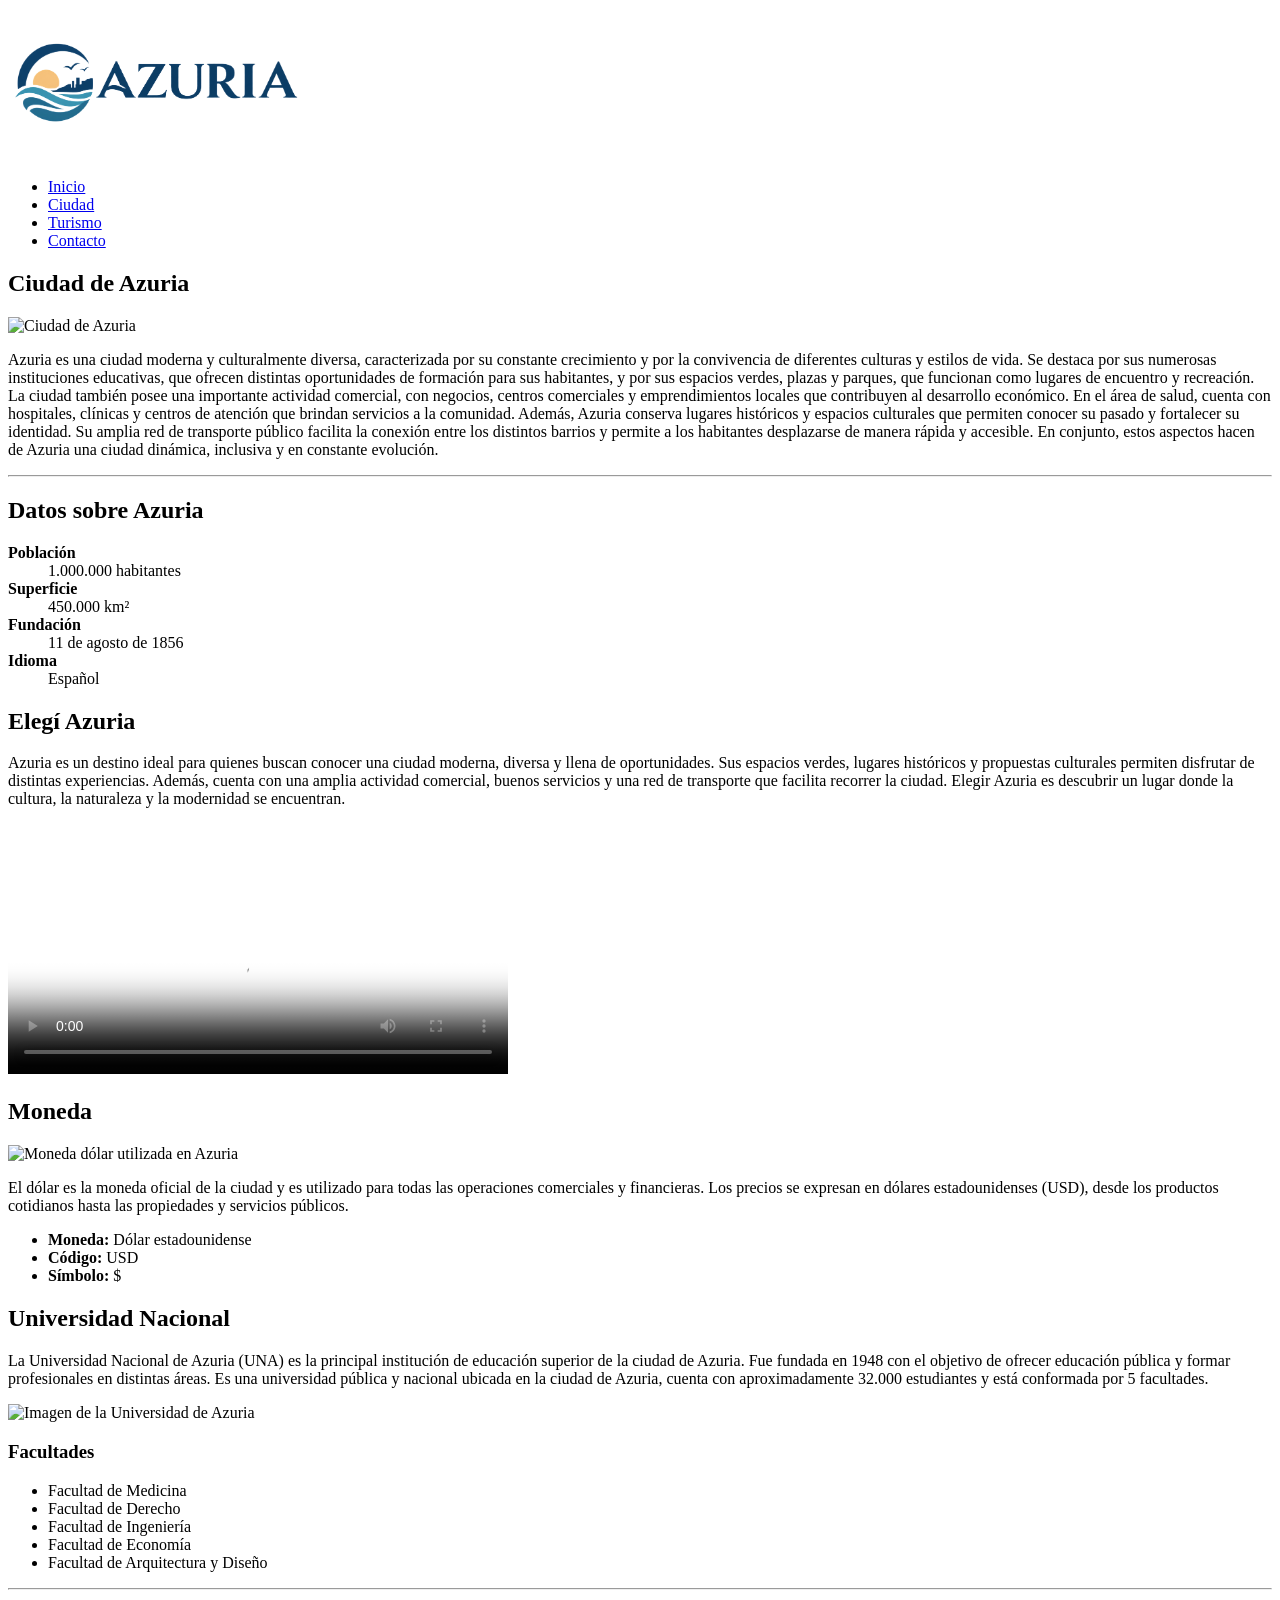
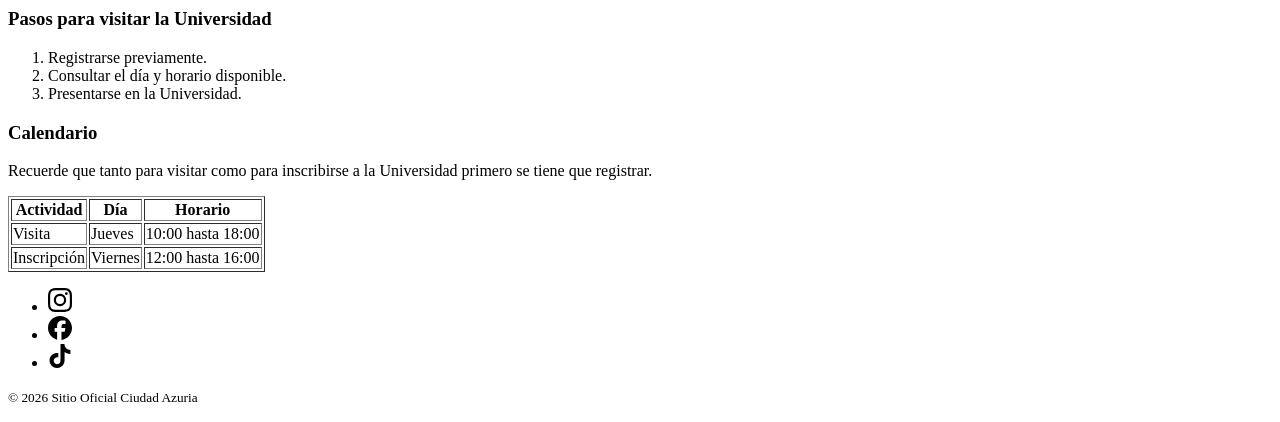
==== commit 2240bb02: "actualizacion de contacto y nuevo boton de wsp" ====
--- a/ciudad.html
+++ b/ciudad.html
@@ -1,82 +1,45 @@
 <!DOCTYPE html>
 <html lang="es">
 <head>
-<meta charset="UTF-8">
-<meta name="viewport" content="width=device-width, initial-scale=1.0">
-<title>Ciudad de Azuria | Información y Características</title>
-<link rel="preconnect" href="https://fonts.googleapis.com">
-<link rel="preconnect" href="https://fonts.gstatic.com" crossorigin>
-<link href="https://fonts.googleapis.com/css2?family=Poppins:wght@400;500;600;700&display=swap" rel="stylesheet">
-<!-- Bootstrap CSS -->
-<link href="https://cdn.jsdelivr.net/npm/bootstrap@5.3.3/dist/css/bootstrap.min.css" rel="stylesheet">
-<!--CSS-->
-<link rel="stylesheet" href="css/estilos.css">
+    <meta charset="UTF-8">
+    <meta name="viewport" content="width=device-width, initial-scale=1.0">
+    <title>Ciudad de Azuria | Información y Características</title>
+    <link rel="preconnect" href="https://fonts.googleapis.com">
+    <link rel="preconnect" href="https://fonts.gstatic.com" crossorigin> 
+    <link href="https://fonts.googleapis.com/css2?family=Poppins:wght@400;500;600;700&display=swap" rel="stylesheet"> 
+    <link rel="stylesheet" href="estilociudad.css">
 </head>
-
 <body>
 <header>
-    <nav aria-label="Menú principal" class="navbar navbar-expand-lg navbar-light">
-
-        <img src="imagenes/logoAzuria.png"
-             alt="logo de Azuria"
-             width="300"
-             id="logoAzuria">
-
-        <!-- Boton Hamburguesa -->
-        <button class="navbar-toggler" type="button"
-                data-bs-toggle="collapse"
-                data-bs-target="#menuAzuria"
-                aria-controls="menuAzuria"
-                aria-expanded="false"
-                aria-label="Abrir menú">
-
-            <span class="navbar-toggler-icon"></span>
-        </button>
-
-        <div class="collapse navbar-collapse" id="menuAzuria">
-            <ul class="navbar-nav">
-
-                <li class="nav-item">
-                    <a class="nav-link" href="index.html">Inicio</a>
-                </li>
-
-                <li class="nav-item">
-                    <a class="nav-link" href="ciudad.html">Ciudad</a>
-                </li>
-
-                <li class="nav-item">
-                    <a class="nav-link" href="Lugares.html">Turismo</a>
-                </li>
-
-                <li class="nav-item">
-                    <a class="nav-link" href="contacto.html">Contacto</a>
-                </li>
-
-            </ul>
-        </div>
-
-    </nav>
+<img src="imagenes/logoAzuria.png" alt="Logo de Azuria" width="300">
+<nav aria-label="Menú principal" class="navbar">
+    <ul>
+        <li><a href="index.html" target="_blank" rel="noopener noreferrer" >Inicio</a></li>
+        <li><a href="ciudad.html" target="_blank" rel="noopener noreferrer" >Ciudad</a></li>
+        <li><a href="Lugares.html" target="_blank" rel="noopener noreferrer" >Turismo</a></li>
+        <li><a href="contacto.html" target="_blank" rel="noopener noreferrer" >Contacto</a></li>
+    </ul>
+</nav>
 </header>
-
-<main class="main-contenido">
-<!--nav con botones de Bootstrap-->
-<nav class="navegacion-ciudad" aria-label="Navegación de Ciudad">
-    <a href="#ciudad" class="btn btn-primary boton-animado">Información</a>
-    <a href="#atractivos" class="btn btn-primary boton-animado">Atractivos</a>
-    <a href="#moneda" class="btn btn-primary boton-animado">Moneda</a>
-    <a href="#universidad" class="btn btn-primary boton-animado">Universidad</a>
-</nav>
-
-<section id="ciudad" class="section_ciudad">
+<main>
+<section id="ciudad">
 <h1>Ciudad de Azuria</h1>
-    <img src="imagenes/Ciudad_Azuria.png" alt="Ciudad de Azuria" width="400" loading="lazy">
+<img src="Ciudad de Azuria.png"alt="Ciudad de Azuria"width="400"loading="lazy">
 <p>
-Azuria es una ciudad moderna y culturalmente diversa, caracterizada por su constante crecimiento
-y por la convivencia de diferentes culturas y estilos de vida. Se destaca por sus numerosas
-instituciones educativas, espacios verdes y una importante actividad comercial.
+    Azuria es una ciudad moderna y culturalmente diversa, caracterizada por su constante crecimiento
+    y por la convivencia de diferentes culturas y estilos de vida. Se destaca por sus numerosas
+    instituciones educativas, que ofrecen distintas oportunidades de formación para sus habitantes,
+    y por sus espacios verdes, plazas y parques, que funcionan como lugares de encuentro y recreación.
+    La ciudad también posee una importante actividad comercial, con negocios, centros comerciales
+    y emprendimientos locales que contribuyen al desarrollo económico. En el área de salud, cuenta
+    con hospitales, clínicas y centros de atención que brindan servicios a la comunidad.
+    Además, Azuria conserva lugares históricos y espacios culturales que permiten conocer su pasado
+    y fortalecer su identidad. Su amplia red de transporte público facilita la conexión entre los
+    distintos barrios y permite a los habitantes desplazarse de manera rápida y accesible.
+    En conjunto, estos aspectos hacen de Azuria una ciudad dinámica, inclusiva y en constante evolución.
 </p>
 <hr>
-    <h2>Datos sobre Azuria</h2>
+<h2>Datos sobre Azuria</h2>
 <dl>
     <dt><strong>Población</strong></dt>
     <dd>1.000.000 habitantes</dd>
@@ -88,73 +51,72 @@
     <dd>Español</dd>
 </dl>
 </section>
-
-<!--seccion atractivos-->
-<section id="atractivos" class="section_ciudad">
-    <article>
-    <h2>Atractivos</h2>
+<section id="turismo">
+<article>
+<h2>Elegí Azuria</h2>
 <p>
-Un destino ideal para conocer una ciudad moderna, diversa y llena de oportunidades,
-combinando cultura, naturaleza y modernidad a través de sus principales puntos de interés:
+    Azuria es un destino ideal para quienes buscan conocer una ciudad moderna, diversa y llena
+    de oportunidades. Sus espacios verdes, lugares históricos y propuestas culturales permiten
+    disfrutar de distintas experiencias.
+    Además, cuenta con una amplia actividad comercial, buenos servicios y una red de transporte
+    que facilita recorrer la ciudad. Elegir Azuria es descubrir un lugar donde la cultura,
+    la naturaleza y la modernidad se encuentran.
 </p>
-<ul>
-<li><strong>El Jardín Botánico Central:</strong> Un extenso pulmón verde con especies autóctonas y senderos para caminatas recreativas.</li>
-<li><strong>El Paseo de la Ribera:</strong> Una moderna costanera equipada con miradores panorámicos y espacios culturales al aire libre.</li>
-<li><strong>El Centro Cívico:</strong> Espacio histórico que combina la arquitectura tradicional de la fundación con muestras de arte contemporáneo.</li>
-</ul>
-    <div>
-        <video controls width="500" poster="imagenes/Elegí Azuria.png"><source src="imagenes/Video Elegí Azuria.mp4" type="video/mp4">Tu navegador no soporta video HTML5.</video>
-    </div>
+<div>
+<video controls width="500" poster="Elegí Azuria.png">
+<source src="Video Elegí Azuria.mp4" type="video/mp4">Tu navegador no soporta video HTML5.
+</video>
+</div>
 </article>
 </section>
-
-<!-- seccion moneda-->
-<section id="moneda" class="section_ciudad">
+<section id="moneda">
 <article>
-    <h2>Moneda</h2>
-<img src="imagenes/Dolar Estadounidense.png" alt="Moneda dólar utilizada en Azuria" width="200" loading="lazy">
+<h2>Moneda</h2>
+<img src="Dolar Estadounidense.png"alt="Moneda dólar utilizada en Azuria"width="200"loading="lazy">
 <p>
-El dólar es la moneda oficial de la ciudad y es utilizado para todas las operaciones
-comerciales y financieras (USD). Su estabilidad permite un intercambio fluido tanto en el 
-comercio minorista como en grandes inversiones corporativas y servicios turísticos.
+    El dólar es la moneda oficial de la ciudad y es utilizado para todas las operaciones
+    comerciales y financieras. Los precios se expresan en dólares estadounidenses (USD),
+    desde los productos cotidianos hasta las propiedades y servicios públicos.
 </p>
 <ul>
 <li><strong>Moneda:</strong> Dólar estadounidense</li>
 <li><strong>Código:</strong> USD</li>
 <li><strong>Símbolo:</strong> $</li>
-<li><strong>Medios de pago aceptados:</strong> Efectivo, tarjetas de débito/crédito internacionales y billeteras digitales.</li>
 </ul>
 </article>
 </section>
-<!--seccion universidas-->
-<section id="universidad" class="section_ciudad">
+<section id="universidad">
 <article>
-    <h2>Universidad Nacional</h2>
+<h2>Universidad Nacional</h2>
 <p>
-La Universidad Nacional de Azuria (UNA) es la principal institución de educación superior
-de la ciudad, fundada en 1948 con 5 facultades y 32.000 estudiantes. Cuenta además con centros 
-de investigación científica, bibliotecas especializadas y programas de extensión universitaria.
+    La Universidad Nacional de Azuria (UNA) es la principal institución de educación superior
+    de la ciudad de Azuria. Fue fundada en 1948 con el objetivo de ofrecer educación pública
+    y formar profesionales en distintas áreas. Es una universidad pública y nacional ubicada
+    en la ciudad de Azuria, cuenta con aproximadamente 32.000 estudiantes y está conformada
+    por 5 facultades.
 </p>
-<img src="imagenes/Universidad de Azuria (UNA).png" alt="Imagen de la Universidad de Azuria" width="400" loading="lazy">
-    <h3>Facultades</h3>
-<ul class="facultades-flex">
-    <li class="facultad-card">Facultad de Medicina</li>
-    <li class="facultad-card">Facultad de Derecho</li>
-    <li class="facultad-card">Facultad de Ingeniería</li>
-    <li class="facultad-card">Facultad de Economía</li>
-    <li class="facultad-card">Facultad de Arquitectura y Diseño</li>
-    </ul>
+<img src="Universidad de Azuria (UNA).png"alt="Imagen de la Universidad de Azuria"width="400"loading="lazy">
+<h3>Facultades</h3>
+<ul>
+    <li>Facultad de Medicina</li>
+    <li>Facultad de Derecho</li>
+    <li>Facultad de Ingeniería</li>
+    <li>Facultad de Economía</li>
+    <li>Facultad de Arquitectura y Diseño</li>
+</ul>
 <hr>
 <h3>Pasos para visitar la Universidad</h3>
 <ol>
-<li>Registrarse previamente.</li>
-<li>Consultar el día y horario disponible.</li>
-<li>Presentarse en la Universidad.</li>
+    <li>Registrarse previamente.</li>
+    <li>Consultar el día y horario disponible.</li>
+    <li>Presentarse en la Universidad.</li>
 </ol>
 <h3>Calendario</h3>
-<p>Recuerde que tanto para visitar como para inscribirse primero se tiene que registrar.</p>
-
-<table>
+<p>
+Recuerde que tanto para visitar como para inscribirse a la Universidad
+primero se tiene que registrar.
+</p>
+<table border="1">
 <thead>
 <tr>
     <th>Actividad</th>
@@ -172,27 +134,23 @@
     <td>Inscripción</td>
     <td>Viernes</td>
     <td>12:00 hasta 16:00</td>
-    </tr>
+</tr>
 </tbody>
 </table>
 </article>
 </section>
 </main>
-
-<footer class="footer-principal">
-<div class="footer-contenido">
-    <nav aria-label="Menú del pie de página">
-    <ul class="footer-lista">
-    <li><a href="https://www.instagram.com" target="_blank" rel="noopener noreferrer"><img src="imagenes/instagram.svg" alt="Instagram" width="24"></a></li>
-    <li><a href="https://www.facebook.com" target="_blank" rel="noopener noreferrer"><img src="imagenes/facebook.svg" alt="Facebook" width="24"></a></li>
-    <li><a href="https://www.tiktok.com" target="_blank" rel="noopener noreferrer"><img src="imagenes/tiktok.svg" alt="TikTok" width="24"></a></li>
+<footer>
+<nav aria-label="Menú del pie de página">
+<ul>
+<li><a href="https://www.instagram.com"target="_blank"rel="noopener noreferrer"><img src="imagenes/instagram.svg"alt="Instagram de Azuria"width="24"></a></li>
+<li><a href="https://www.facebook.com"target="_blank"rel="noopener noreferrer"><img src="imagenes/facebook.svg"alt="Facebook de Azuria"width="24"></a></li>
+<li><a href="https://www.tiktok.com"target="_blank"rel="noopener noreferrer"><img src="imagenes/tiktok.svg"alt="TikTok de Azuria"width="24"></a></li>
 </ul>
 </nav>
-<p><small>&copy; 2026 Sitio Oficial Ciudad Azuria</small></p>
-</div>
+<p>
+<small>&copy; 2026 Sitio Oficial Ciudad Azuria</small>
+</p>
 </footer>
-
-<!--Bootstrap JavaScript-->
-<script src="https://cdn.jsdelivr.net/npm/bootstrap@5.3.3/dist/js/bootstrap.bundle.min.js"></script>
 </body>
 </html>
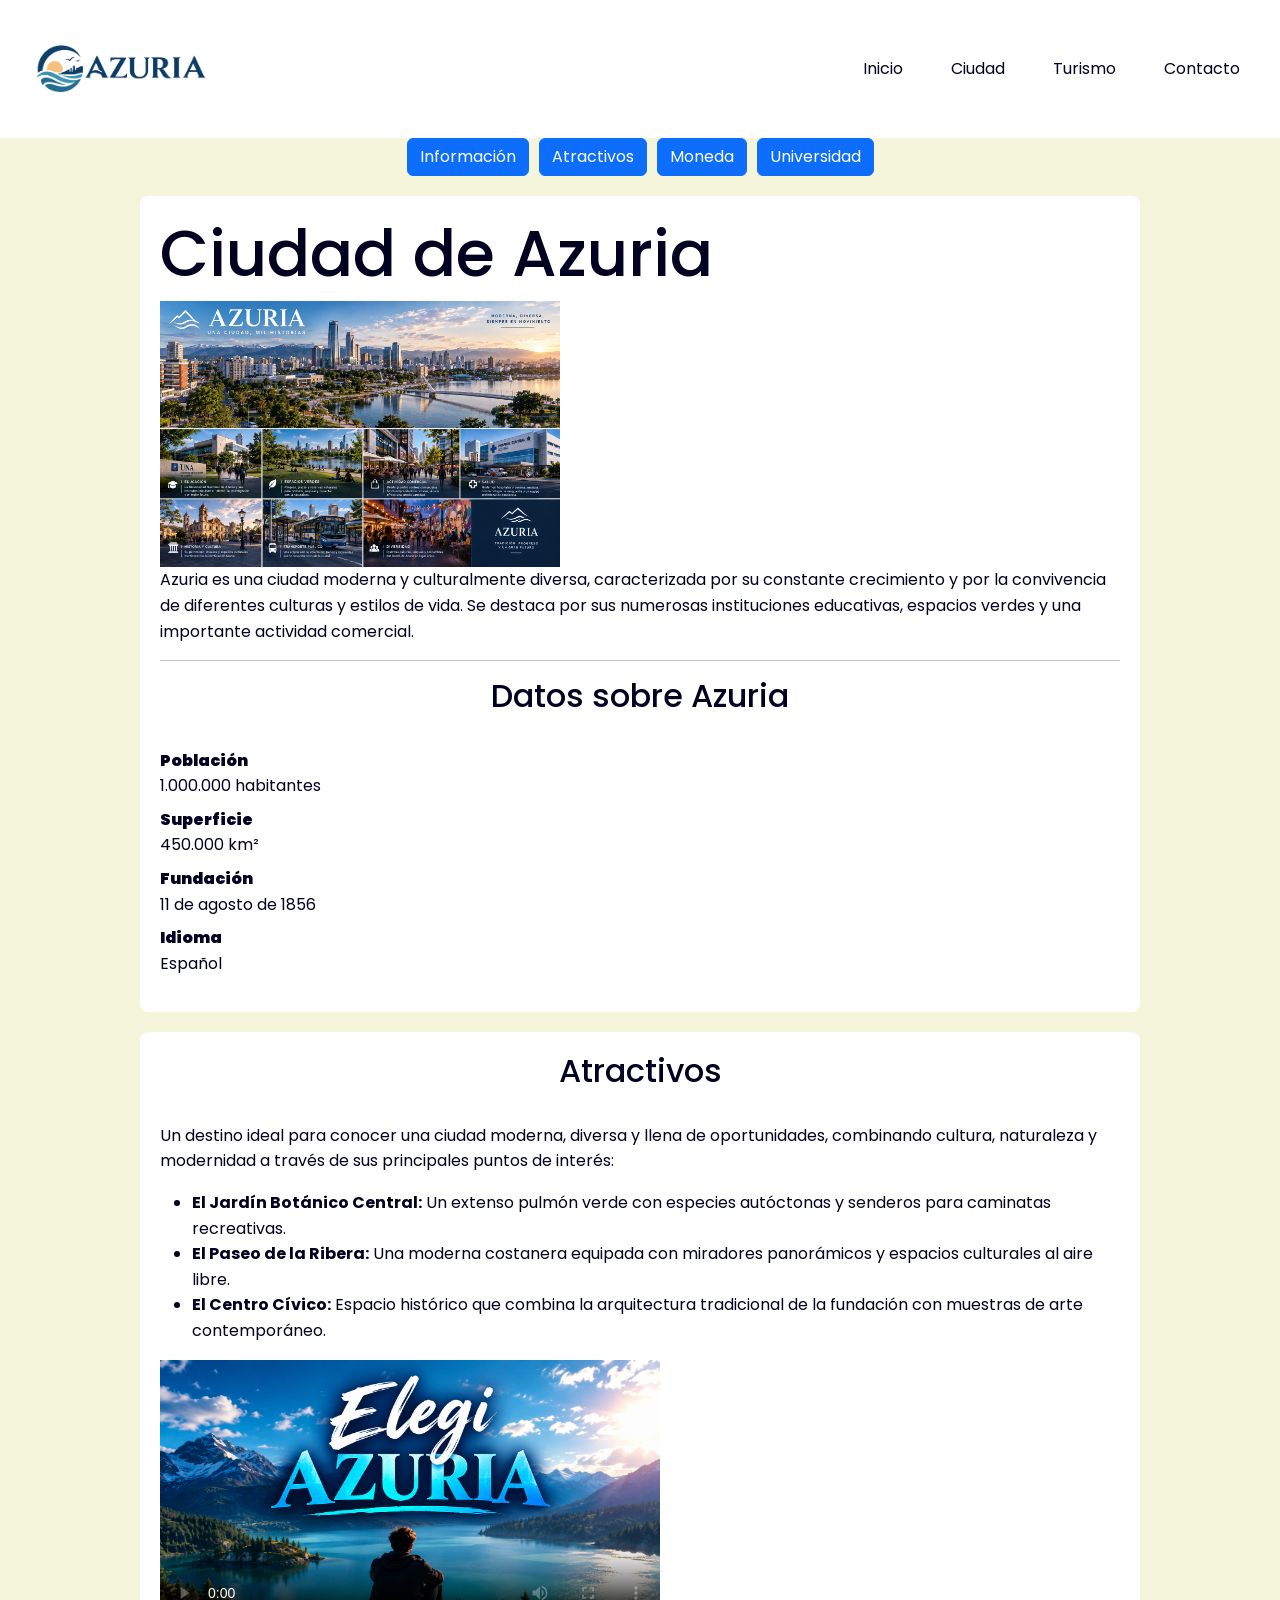
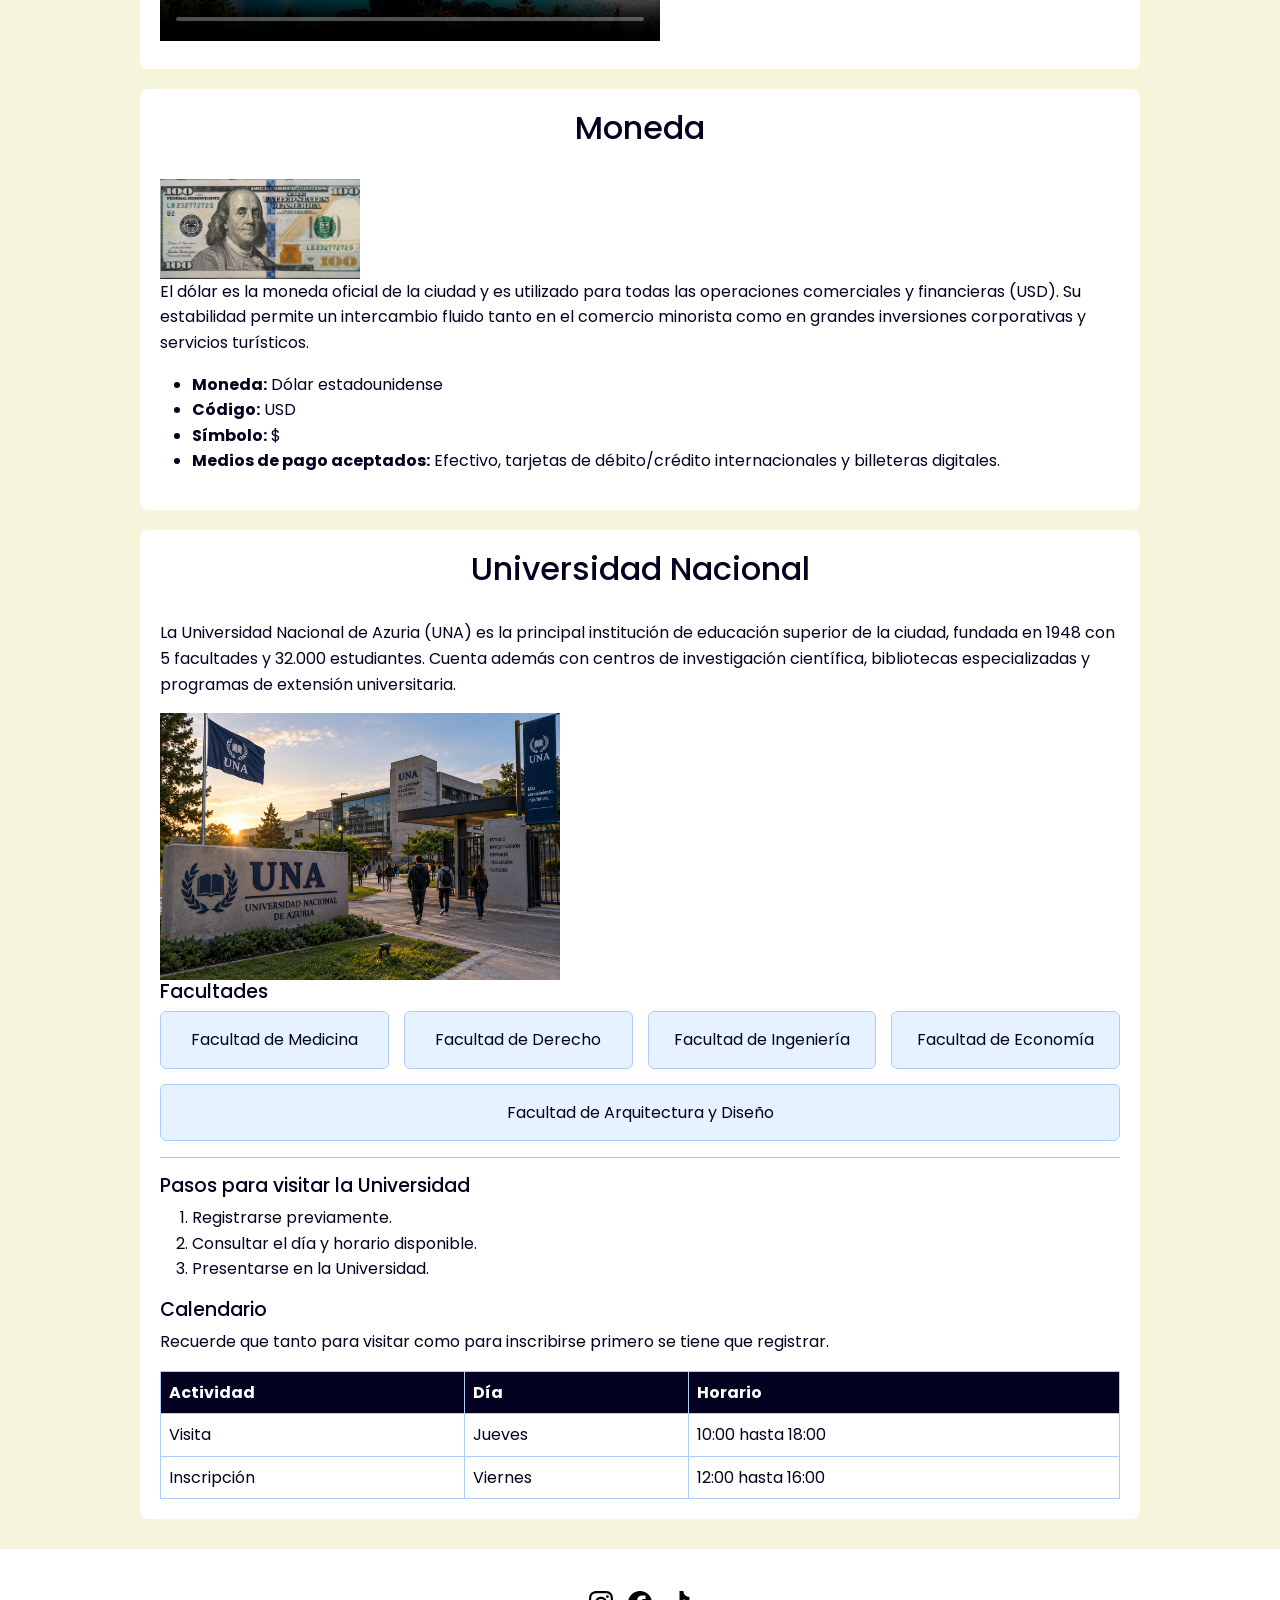
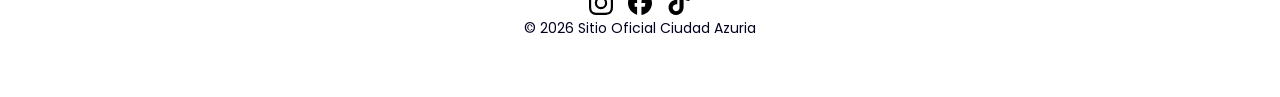
==== commit 90a4c975: "restauro archivos a la version estable anterior" ====
--- a/ciudad.html
+++ b/ciudad.html
@@ -1,45 +1,82 @@
 <!DOCTYPE html>
 <html lang="es">
 <head>
-    <meta charset="UTF-8">
-    <meta name="viewport" content="width=device-width, initial-scale=1.0">
-    <title>Ciudad de Azuria | Información y Características</title>
-    <link rel="preconnect" href="https://fonts.googleapis.com">
-    <link rel="preconnect" href="https://fonts.gstatic.com" crossorigin> 
-    <link href="https://fonts.googleapis.com/css2?family=Poppins:wght@400;500;600;700&display=swap" rel="stylesheet"> 
-    <link rel="stylesheet" href="estilociudad.css">
+<meta charset="UTF-8">
+<meta name="viewport" content="width=device-width, initial-scale=1.0">
+<title>Ciudad de Azuria | Información y Características</title>
+<link rel="preconnect" href="https://fonts.googleapis.com">
+<link rel="preconnect" href="https://fonts.gstatic.com" crossorigin>
+<link href="https://fonts.googleapis.com/css2?family=Poppins:wght@400;500;600;700&display=swap" rel="stylesheet">
+<!-- Bootstrap CSS -->
+<link href="https://cdn.jsdelivr.net/npm/bootstrap@5.3.3/dist/css/bootstrap.min.css" rel="stylesheet">
+<!--CSS-->
+<link rel="stylesheet" href="css/estilos.css">
 </head>
+
 <body>
 <header>
-<img src="imagenes/logoAzuria.png" alt="Logo de Azuria" width="300">
-<nav aria-label="Menú principal" class="navbar">
-    <ul>
-        <li><a href="index.html" target="_blank" rel="noopener noreferrer" >Inicio</a></li>
-        <li><a href="ciudad.html" target="_blank" rel="noopener noreferrer" >Ciudad</a></li>
-        <li><a href="Lugares.html" target="_blank" rel="noopener noreferrer" >Turismo</a></li>
-        <li><a href="contacto.html" target="_blank" rel="noopener noreferrer" >Contacto</a></li>
-    </ul>
+    <nav aria-label="Menú principal" class="navbar navbar-expand-lg navbar-light">
+
+        <img src="imagenes/logoAzuria.png"
+             alt="logo de Azuria"
+             width="300"
+             id="logoAzuria">
+
+        <!-- Boton Hamburguesa -->
+        <button class="navbar-toggler" type="button"
+                data-bs-toggle="collapse"
+                data-bs-target="#menuAzuria"
+                aria-controls="menuAzuria"
+                aria-expanded="false"
+                aria-label="Abrir menú">
+
+            <span class="navbar-toggler-icon"></span>
+        </button>
+
+        <div class="collapse navbar-collapse" id="menuAzuria">
+            <ul class="navbar-nav">
+
+                <li class="nav-item">
+                    <a class="nav-link" href="index.html">Inicio</a>
+                </li>
+
+                <li class="nav-item">
+                    <a class="nav-link" href="ciudad.html">Ciudad</a>
+                </li>
+
+                <li class="nav-item">
+                    <a class="nav-link" href="Lugares.html">Turismo</a>
+                </li>
+
+                <li class="nav-item">
+                    <a class="nav-link" href="contacto.html">Contacto</a>
+                </li>
+
+            </ul>
+        </div>
+
+    </nav>
+</header>
+
+<main class="main-contenido">
+<!--nav con botones de Bootstrap-->
+<nav class="navegacion-ciudad" aria-label="Navegación de Ciudad">
+    <a href="#ciudad" class="btn btn-primary boton-animado">Información</a>
+    <a href="#atractivos" class="btn btn-primary boton-animado">Atractivos</a>
+    <a href="#moneda" class="btn btn-primary boton-animado">Moneda</a>
+    <a href="#universidad" class="btn btn-primary boton-animado">Universidad</a>
 </nav>
-</header>
-<main>
-<section id="ciudad">
+
+<section id="ciudad" class="section_ciudad">
 <h1>Ciudad de Azuria</h1>
-<img src="Ciudad de Azuria.png"alt="Ciudad de Azuria"width="400"loading="lazy">
+    <img src="imagenes/Ciudad_Azuria.png" alt="Ciudad de Azuria" width="400" loading="lazy">
 <p>
-    Azuria es una ciudad moderna y culturalmente diversa, caracterizada por su constante crecimiento
-    y por la convivencia de diferentes culturas y estilos de vida. Se destaca por sus numerosas
-    instituciones educativas, que ofrecen distintas oportunidades de formación para sus habitantes,
-    y por sus espacios verdes, plazas y parques, que funcionan como lugares de encuentro y recreación.
-    La ciudad también posee una importante actividad comercial, con negocios, centros comerciales
-    y emprendimientos locales que contribuyen al desarrollo económico. En el área de salud, cuenta
-    con hospitales, clínicas y centros de atención que brindan servicios a la comunidad.
-    Además, Azuria conserva lugares históricos y espacios culturales que permiten conocer su pasado
-    y fortalecer su identidad. Su amplia red de transporte público facilita la conexión entre los
-    distintos barrios y permite a los habitantes desplazarse de manera rápida y accesible.
-    En conjunto, estos aspectos hacen de Azuria una ciudad dinámica, inclusiva y en constante evolución.
+Azuria es una ciudad moderna y culturalmente diversa, caracterizada por su constante crecimiento
+y por la convivencia de diferentes culturas y estilos de vida. Se destaca por sus numerosas
+instituciones educativas, espacios verdes y una importante actividad comercial.
 </p>
 <hr>
-<h2>Datos sobre Azuria</h2>
+    <h2>Datos sobre Azuria</h2>
 <dl>
     <dt><strong>Población</strong></dt>
     <dd>1.000.000 habitantes</dd>
@@ -51,72 +88,73 @@
     <dd>Español</dd>
 </dl>
 </section>
-<section id="turismo">
-<article>
-<h2>Elegí Azuria</h2>
+
+<!--seccion atractivos-->
+<section id="atractivos" class="section_ciudad">
+    <article>
+    <h2>Atractivos</h2>
 <p>
-    Azuria es un destino ideal para quienes buscan conocer una ciudad moderna, diversa y llena
-    de oportunidades. Sus espacios verdes, lugares históricos y propuestas culturales permiten
-    disfrutar de distintas experiencias.
-    Además, cuenta con una amplia actividad comercial, buenos servicios y una red de transporte
-    que facilita recorrer la ciudad. Elegir Azuria es descubrir un lugar donde la cultura,
-    la naturaleza y la modernidad se encuentran.
+Un destino ideal para conocer una ciudad moderna, diversa y llena de oportunidades,
+combinando cultura, naturaleza y modernidad a través de sus principales puntos de interés:
 </p>
-<div>
-<video controls width="500" poster="Elegí Azuria.png">
-<source src="Video Elegí Azuria.mp4" type="video/mp4">Tu navegador no soporta video HTML5.
-</video>
-</div>
+<ul>
+<li><strong>El Jardín Botánico Central:</strong> Un extenso pulmón verde con especies autóctonas y senderos para caminatas recreativas.</li>
+<li><strong>El Paseo de la Ribera:</strong> Una moderna costanera equipada con miradores panorámicos y espacios culturales al aire libre.</li>
+<li><strong>El Centro Cívico:</strong> Espacio histórico que combina la arquitectura tradicional de la fundación con muestras de arte contemporáneo.</li>
+</ul>
+    <div>
+        <video controls width="500" poster="imagenes/Elegí Azuria.png"><source src="imagenes/Video Elegí Azuria.mp4" type="video/mp4">Tu navegador no soporta video HTML5.</video>
+    </div>
 </article>
 </section>
-<section id="moneda">
+
+<!-- seccion moneda-->
+<section id="moneda" class="section_ciudad">
 <article>
-<h2>Moneda</h2>
-<img src="Dolar Estadounidense.png"alt="Moneda dólar utilizada en Azuria"width="200"loading="lazy">
+    <h2>Moneda</h2>
+<img src="imagenes/Dolar Estadounidense.png" alt="Moneda dólar utilizada en Azuria" width="200" loading="lazy">
 <p>
-    El dólar es la moneda oficial de la ciudad y es utilizado para todas las operaciones
-    comerciales y financieras. Los precios se expresan en dólares estadounidenses (USD),
-    desde los productos cotidianos hasta las propiedades y servicios públicos.
+El dólar es la moneda oficial de la ciudad y es utilizado para todas las operaciones
+comerciales y financieras (USD). Su estabilidad permite un intercambio fluido tanto en el 
+comercio minorista como en grandes inversiones corporativas y servicios turísticos.
 </p>
 <ul>
 <li><strong>Moneda:</strong> Dólar estadounidense</li>
 <li><strong>Código:</strong> USD</li>
 <li><strong>Símbolo:</strong> $</li>
+<li><strong>Medios de pago aceptados:</strong> Efectivo, tarjetas de débito/crédito internacionales y billeteras digitales.</li>
 </ul>
 </article>
 </section>
-<section id="universidad">
+<!--seccion universidas-->
+<section id="universidad" class="section_ciudad">
 <article>
-<h2>Universidad Nacional</h2>
+    <h2>Universidad Nacional</h2>
 <p>
-    La Universidad Nacional de Azuria (UNA) es la principal institución de educación superior
-    de la ciudad de Azuria. Fue fundada en 1948 con el objetivo de ofrecer educación pública
-    y formar profesionales en distintas áreas. Es una universidad pública y nacional ubicada
-    en la ciudad de Azuria, cuenta con aproximadamente 32.000 estudiantes y está conformada
-    por 5 facultades.
+La Universidad Nacional de Azuria (UNA) es la principal institución de educación superior
+de la ciudad, fundada en 1948 con 5 facultades y 32.000 estudiantes. Cuenta además con centros 
+de investigación científica, bibliotecas especializadas y programas de extensión universitaria.
 </p>
-<img src="Universidad de Azuria (UNA).png"alt="Imagen de la Universidad de Azuria"width="400"loading="lazy">
-<h3>Facultades</h3>
-<ul>
-    <li>Facultad de Medicina</li>
-    <li>Facultad de Derecho</li>
-    <li>Facultad de Ingeniería</li>
-    <li>Facultad de Economía</li>
-    <li>Facultad de Arquitectura y Diseño</li>
-</ul>
+<img src="imagenes/Universidad de Azuria (UNA).png" alt="Imagen de la Universidad de Azuria" width="400" loading="lazy">
+    <h3>Facultades</h3>
+<ul class="facultades-flex">
+    <li class="facultad-card">Facultad de Medicina</li>
+    <li class="facultad-card">Facultad de Derecho</li>
+    <li class="facultad-card">Facultad de Ingeniería</li>
+    <li class="facultad-card">Facultad de Economía</li>
+    <li class="facultad-card">Facultad de Arquitectura y Diseño</li>
+    </ul>
 <hr>
 <h3>Pasos para visitar la Universidad</h3>
 <ol>
-    <li>Registrarse previamente.</li>
-    <li>Consultar el día y horario disponible.</li>
-    <li>Presentarse en la Universidad.</li>
+<li>Registrarse previamente.</li>
+<li>Consultar el día y horario disponible.</li>
+<li>Presentarse en la Universidad.</li>
 </ol>
 <h3>Calendario</h3>
-<p>
-Recuerde que tanto para visitar como para inscribirse a la Universidad
-primero se tiene que registrar.
-</p>
-<table border="1">
+<p>Recuerde que tanto para visitar como para inscribirse primero se tiene que registrar.</p>
+
+<table>
 <thead>
 <tr>
     <th>Actividad</th>
@@ -134,23 +172,27 @@
     <td>Inscripción</td>
     <td>Viernes</td>
     <td>12:00 hasta 16:00</td>
-</tr>
+    </tr>
 </tbody>
 </table>
 </article>
 </section>
 </main>
-<footer>
-<nav aria-label="Menú del pie de página">
-<ul>
-<li><a href="https://www.instagram.com"target="_blank"rel="noopener noreferrer"><img src="imagenes/instagram.svg"alt="Instagram de Azuria"width="24"></a></li>
-<li><a href="https://www.facebook.com"target="_blank"rel="noopener noreferrer"><img src="imagenes/facebook.svg"alt="Facebook de Azuria"width="24"></a></li>
-<li><a href="https://www.tiktok.com"target="_blank"rel="noopener noreferrer"><img src="imagenes/tiktok.svg"alt="TikTok de Azuria"width="24"></a></li>
+
+<footer class="footer-principal">
+<div class="footer-contenido">
+    <nav aria-label="Menú del pie de página">
+    <ul class="footer-lista">
+    <li><a href="https://www.instagram.com" target="_blank" rel="noopener noreferrer"><img src="imagenes/instagram.svg" alt="Instagram" width="24"></a></li>
+    <li><a href="https://www.facebook.com" target="_blank" rel="noopener noreferrer"><img src="imagenes/facebook.svg" alt="Facebook" width="24"></a></li>
+    <li><a href="https://www.tiktok.com" target="_blank" rel="noopener noreferrer"><img src="imagenes/tiktok.svg" alt="TikTok" width="24"></a></li>
 </ul>
 </nav>
-<p>
-<small>&copy; 2026 Sitio Oficial Ciudad Azuria</small>
-</p>
+<p><small>&copy; 2026 Sitio Oficial Ciudad Azuria</small></p>
+</div>
 </footer>
+
+<!--Bootstrap JavaScript-->
+<script src="https://cdn.jsdelivr.net/npm/bootstrap@5.3.3/dist/js/bootstrap.bundle.min.js"></script>
 </body>
 </html>
--- a/css/estilos.css
+++ b/css/estilos.css
@@ -0,0 +1,925 @@
+/*============================
+   VARIABLES
+ =============================*/
+:root {
+
+    --blanco: #FFFFFF;
+    --azul-oscuro: #020120;
+    --celeste:#afccf8;
+    --crema:#f5f5dc;
+    --gris:#98e2e2;
+    --verde-oscuro: #263b3b;
+
+    
+
+}
+/*============================
+    RESET
+==============================
+*/
+*{
+    box-sizing: border-box;
+    margin: 0;
+    padding: 0;
+}
+
+body {
+    background-color: var(--crema);
+    color: var(--azul-oscuro);
+    font-size:16px;
+    line-height:1.6;
+    font-family: "poppins", sans-serif;
+
+}
+h1 {
+    font-size: 4rem;
+}
+
+h2 {
+    font-size: 2rem;
+}
+
+h3 {
+    font-size: 1.2rem;
+}
+
+a {
+    text-decoration: none;
+}
+
+main {
+    width: 100%;
+    margin: 0;
+    padding: 0;
+}
+
+
+/*
+============================
+HEADER
+===============================
+*/
+
+#logoAzuria{
+    display:flex;
+    justify-content:start;
+    width: 180px;
+    height:auto;
+}
+
+header{
+    background-color: var(--blanco);
+    padding:1rem 2rem;
+    display:flex;
+    align-items:center;
+    justify-content:space-between;
+
+    position: sticky;
+    top: 0;
+    z-index: 1000;
+}
+header nav{
+   width:100%;
+}
+/*
+============================
+NAVEGACION
+===============================
+*/
+
+header nav.navbar {
+    display: flex;
+    width: 100%;
+}
+
+header nav .navbar-collapse {
+    flex-grow: 1;
+    justify-content: flex-end;
+}
+
+header nav .navbar-nav {
+    display: flex;
+    gap: 2rem;
+    margin: 0 0 0 auto;
+    padding: 0;
+    list-style: none;
+}
+
+.navbar a{
+    color:var(--azul-oscuro);
+    transition: all 0.3s ease;
+    
+}
+
+.navbar a:hover{
+    text-decoration:wavy underline;
+    color:var(--celeste);
+}
+
+.hero-section{
+    /*imagen de fondo*/
+    background-image: linear-gradient(rgba(0, 0, 0, 0.4), rgba(0, 0, 0, 0.4)),url(../imagenes/img-herosection.jpg);
+    background-size: cover;
+    background-repeat:no-repeat;
+    background-position: center;
+    min-height:450px;
+    max-width: 1900px;
+    position:relative;
+
+    /*posicionar los textos*/
+    display:flex;
+    flex-direction:column;
+    justify-content:center;
+    align-items:start;
+    padding:0 2rem ;
+
+}
+.hero-texto{
+    position: absolute; 
+    top: 50%;
+    transform: translateY(-50%);
+    left: 2rem;
+}
+
+.hero-section h1 , 
+.hero-section p{
+    color: var(--blanco);
+    max-width: 600px;
+}
+
+.hero-section h1{
+    font-size:4rem;
+    margin-bottom:1rem;
+}
+
+section h2{
+    text-align: center;
+    margin-bottom: 2rem;
+    color:var(--azul-oscuro);
+    width:100%;
+}
+
+.cards-container {
+    width: 95%;
+    max-width: 1900px;
+    margin: 0 auto;
+    display: grid;
+    grid-template-columns: repeat(auto-fit, minmax(220px, 1fr));
+    gap: 1.5rem;
+    padding: 2rem;
+    background-color: var(--celeste);
+}
+
+.card {
+    padding: 1.5rem;
+    text-align: center;
+    background-color: var(--blanco);
+    border-radius: 20px;
+    width: 100%;
+}
+
+.card img {
+    width: 100px;
+    height: 100px;
+    object-fit: contain;
+    margin-bottom: 1rem;
+}
+
+.card h3 {
+    margin-bottom: 0.75rem;
+    font-size:1rem;
+}
+
+.card p {
+    line-height: 1.6;
+}
+
+
+
+/*
+=================================
+  LUGARES DESTACADOS INDEX
+=================================
+*/
+.lugares-destacados {
+    width: 95%;
+    max-width: 1900px;
+    margin: 0 auto 25px;
+    padding: 3rem 2rem;
+    background-color: var(--blanco);
+}
+
+.lugar-card {
+    height: 100%;
+    overflow: hidden;
+    background-color: var(--blanco);
+    border: 1px solid var(--celeste);
+    border-radius: 16px;
+    box-shadow: 0 4px 12px rgba(2, 1, 32, 0.08);
+}
+
+
+
+.lugar-card img {
+    display: block;
+    width: 100%;
+    height: 200px;
+    object-fit: cover;
+}
+
+.lugar-info {
+    padding: 1.5rem;
+}
+
+.lugar-info h3 {
+    margin-bottom: 0.75rem;
+}
+
+.lugar-info p {
+    margin-bottom: 0;
+}
+
+.lugares-boton {
+    display: flex;
+    justify-content: center;
+    margin-top: 2rem;
+}
+
+.lugares-destacados .boton {
+    background-color: var(--azul-oscuro);
+    color: var(--blanco);
+}
+
+.lugares-destacados .boton:hover {
+    background-color: var(--celeste);
+    color: var(--azul-oscuro);
+}
+.boton {
+    display: inline-block;
+    margin-top: 1rem;
+    padding: 0.75rem 1.5rem;
+    background-color: var(--celeste);
+    color: var(--azul-oscuro);
+    border-radius: 10px;
+
+}
+/*=================================
+  CURIOSIDADES
+  =================================
+*/
+.curiosidades {
+    
+    display: flex;
+    flex-direction: column;
+    align-items: center;
+    gap: 30px;
+    padding: 50px 20px; 
+    margin:30px ;
+    background-color: var(--blanco);
+}
+
+.curiosidades h2 {
+    font-size: 32px;
+    text-align: center;
+}
+
+.preguntas-container {
+    display: flex;
+    flex-wrap: wrap;
+    justify-content: center;
+    align-items: flex-start;
+    gap: 20px;
+    width: 100%;
+}
+
+.pregunta {
+    display: flex;
+    flex-direction: column;
+    flex: 1 1 300px;
+    max-width: 450px;
+}
+
+.pregunta h3 {
+    margin: 0;
+}
+
+.pregunta-btn {
+    display: flex;
+    justify-content: space-between;
+    align-items: center;
+    gap: 1rem;
+    width: 100%;
+    padding: 20px;
+    background-color: var(--gris);
+    color: var(--verde-oscuro);
+    border: none;
+    border-radius: 10px;
+    cursor: pointer;
+    font-size: 16px;
+    text-align: left;
+}
+
+.pregunta-btn:hover {
+    background-color: var(--crema);
+}
+
+.pregunta-btn span {
+    font-size: 22px;
+}
+
+.respuesta {
+    display: none;
+    padding: 15px 20px;
+    background-color:var(--crema);
+    border-radius: 0 0 10px 10px;
+}
+
+.respuesta p {
+    margin: 0;
+    line-height: 1.6;
+}
+
+.pregunta.activa .respuesta {
+    display: block;
+}
+
+
+
+
+
+/*=================================
+  LUGARES 
+=================================*/
+
+.Turismo_Titulo_Principal {
+    background-color: #686265;
+    width: 100%;
+    padding: 6rem 2em;
+    display: flex;
+    flex-direction: column;
+    align-items: center;
+    justify-content: center;
+}
+
+.Turismo_Titulo_Principal h2 {
+    text-align: center;
+    color: white;
+    font-size: clamp(3rem, 6vw, 5rem);
+    text-shadow: 2px 2px 4px rgba(0, 0, 0, 0.9);
+    font-family: "Bebas Neue", sans-serif;
+    font-weight: 400;
+    margin: 0;
+}
+
+.Turismo_Fondo_Principal {
+    width: 100%;
+    height: 1000px;
+}
+
+.Turismo_Fondo_Principal img {
+    width: 100%;
+    height: 100%;
+    object-fit: cover;
+}
+
+/* SECCIÓN CARRUSEL CON CLASES PROPIAS */
+.Turismo_Seccion_Lugares {
+    background-color: #D3D5B0; /* Fondo propio de tu sección */
+    width: 100%;
+    padding: 3rem 0;
+    overflow: hidden;
+}
+
+.Turismo_Seccion_Lugares .Turismo_Card_Carrusel {
+    border: none;
+    border-radius: 16px;
+    overflow: hidden;
+    box-shadow: 0 4px 12px rgba(2, 1, 32, 0.15);
+    
+}
+
+.Turismo_Seccion_Lugares .Turismo_Card_Carrusel img {
+    width: 100%;
+    height: 220px;
+    object-fit: cover;
+}
+
+.Turismo_Carousel_Item_Row {
+    margin: 0;
+    background-color: #B8B8A3;
+}
+
+#Turismo_Carousel_Multiple {
+    max-width: 1100px;
+    margin: 0 auto;
+    background-color: #74745D;
+}
+
+/* CONTENEDOR DE ARTÍCULOS */
+.Turismo_Contenedor {
+    display: flex;
+    max-width: 1900px;
+    flex-direction: column;
+    width: 100%;
+    background-color: var(--crema);
+    padding: 2rem 0;
+}
+
+.Turismo_Articulos {
+    display: flex;
+    flex-direction: column;
+    width: 100%;
+    gap: 2.5rem;
+    max-width: 1400px;
+    margin: 0 auto;
+    padding: 0 1rem;
+}
+
+.Turismo_Articulos article {
+    display: flex;
+    flex-direction: row;
+    background-color: var(--blanco);
+    border-radius: 12px;
+    overflow: hidden;
+    box-shadow: 0 4px 12px rgba(2, 1, 32, 0.08);
+}
+
+.Turismo_Info {
+    flex: 1;
+    background-color: var(--blanco);
+    padding: 2rem;
+    display: flex;
+    flex-direction: column;
+    justify-content: center;
+}
+
+.Turismo_Articulos_Subtitulos {
+    margin-top: 0;
+    font-family: 'Bebas Neue', sans-serif;
+    font-size: 2.2rem;
+    color: var(--azul-oscuro);
+}
+
+.Turismo_Info p {
+    margin: 1rem 0;
+}
+
+.Turismo_Ubicacion {
+    font-weight: 600;
+    color: var(--celeste);
+}
+
+/* IMÁGENES DE LOS ARTÍCULOS (Mostrando la parte izquierda con 'left center') */
+.Turismo_Imagen_1,
+.Turismo_Imagen_2,
+.Turismo_Imagen_3,
+.Turismo_Imagen_4,
+.Turismo_Imagen_5 {
+    background-size: cover;
+    background-position: left center; /* Corta la derecha y prioriza la izquierda */
+    flex: 1;
+    min-height: 380px;
+}
+
+.Turismo_Imagen_1 { background-image: url('../imagenes/Lugares_Imagenes/Costa_Azul.jpg'); }
+.Turismo_Imagen_2 { background-image: url('../imagenes/Lugares_Imagenes/Distrito_Coral.jpg'); }
+.Turismo_Imagen_3 { background-image: url('../imagenes/Lugares_Imagenes/Casco_Antiguo.jpg'); }
+.Turismo_Imagen_4 { background-image: url('../imagenes/Lugares_Imagenes/Manglares_Cristal.jpg'); }
+.Turismo_Imagen_5 { background-image: url('../imagenes/Lugares_Imagenes/Teatro_Flotante.jpg'); }
+
+/* RESPONSIVE PARA CELULARES */
+@media (max-width: 768px) {
+    .Turismo_Articulos article {
+        flex-direction: column !important;
+    }
+    .Turismo_Imagen_1,
+    .Turismo_Imagen_2,
+    .Turismo_Imagen_3,
+    .Turismo_Imagen_4,
+    .Turismo_Imagen_5 {
+        min-height: 250px;
+    }
+}
+
+/*=================================
+  CIUDAD
+  =================================
+*/
+
+
+/*Secciones*/
+.section_ciudad{
+    background-color: var(--blanco);
+    padding: 20px;
+    margin: 20px auto;
+    max-width: 1000px;
+    border-radius: 8px;
+}
+
+img, video {
+    max-width: 100%;
+    height: auto;
+}
+
+/*Espacios*/
+#atractivos div {
+    margin-top: 15px;
+}
+
+/*Tablas*/
+table {
+    width: 100%;
+    border-collapse: collapse;
+    margin-top: 10px;
+}
+
+th, td {
+    padding: 8px;
+    border: 1px solid var(--celeste);
+    text-align: left;
+}
+
+th {
+    background-color: var(--azul-oscuro);
+    color: var(--blanco);
+}
+
+/*Navegación botones*/
+.navegacion-ciudad {
+    display: flex;
+    justify-content: center;
+    gap: 10px;
+    margin-bottom: 20px;
+}
+
+/*Tarjetas de facultades*/
+.facultades-flex {
+    display: flex;
+    flex-wrap: wrap;
+    gap: 15px;
+    padding: 0;
+    list-style: none;
+}
+
+.facultad-card {
+    background-color: #e6f2ff;
+    border: 1px solid var(--celeste);
+    padding: 15px;
+    flex: 1 1 200px;
+    text-align: center;
+    border-radius: 6px;
+}
+
+/*Pie de página*/
+.footer-principal {
+    text-align: center;
+    margin-top: 30px;
+}
+
+.footer-lista {
+    list-style: none;
+    display: flex;
+    justify-content: center;
+    gap: 15px;
+    padding: 0;
+}
+
+
+/*=================================
+  CONTACTO
+  =================================
+*/
+
+#contacto{
+    background-color: var(--crema);
+    padding: 3rem 2rem;
+}
+
+.contacto-titulo{
+    max-width: 800px;
+    margin: 0 auto 2rem;
+    text-align: center;
+}
+
+.contacto-titulo h1{
+    margin-bottom: 1rem;
+}
+
+.contacto-titulo p{
+    color: var(--azul-oscuro);
+}
+
+.contacto-contenedor{
+    max-width: 1100px;
+    margin: 0 auto;
+    display:grid;
+    grid-template-columns: 1fr 1.3fr;
+    gap: 2rem;
+}
+
+
+/*============================
+  INFORMACION DE CONTACTO
+==============================*/
+
+.contacto-info{
+    background-color: var(--azul-oscuro);
+    color: var(--blanco);
+    padding: 2rem;
+    border-radius: 20px;
+}
+
+.contacto-info h2{
+    color: var(--blanco);
+    text-align: left;
+    margin-bottom: 1rem;
+}
+
+.contacto-info > p{
+    color: var(--blanco);
+    margin-bottom: 1.5rem;
+}
+
+.contacto-dato{
+    display:flex;
+    align-items:flex-start;
+    gap: 1rem;
+    padding: 1rem 0;
+    border-bottom: 1px solid rgba(255,255,255,0.2);
+}
+
+.contacto-dato:last-child{
+    border-bottom: none;
+}
+
+.contacto-dato h3{
+    color: var(--blanco);
+    font-size:1rem;
+    margin-bottom:0.2rem;
+}
+
+.contacto-dato p{
+    color: var(--blanco);
+    margin:0;
+}
+
+.icono-contacto{
+    display:flex;
+    align-items:center;
+    justify-content:center;
+    min-width:40px;
+    height:40px;
+    background-color:var(--celeste);
+    color:var(--azul-oscuro);
+    border-radius:50%;
+    font-size:1.1rem;
+}
+
+
+/*============================
+  FORMULARIO
+==============================*/
+
+.contacto-formulario{
+    background-color:var(--blanco);
+    padding:2rem;
+    border-radius:20px;
+}
+
+.contacto-formulario h2{
+    text-align:left;
+    margin-bottom:0.5rem;
+}
+
+.formulario-introduccion{
+    color:#666;
+    margin-bottom:1.5rem;
+}
+
+.campo{
+    margin-bottom:1.2rem;
+}
+
+.campo label{
+    display:block;
+    margin-bottom:0.4rem;
+    font-weight:600;
+    color:var(--azul-oscuro);
+}
+
+.campo input,
+.campo select,
+.campo textarea{
+    width:100%;
+    padding:0.75rem 1rem;
+    border:1px solid #ccc;
+    border-radius:8px;
+    font-family:"Poppins", sans-serif;
+    font-size:0.95rem;
+    color:var(--azul-oscuro);
+    background-color:var(--blanco);
+}
+
+.campo input:focus,
+.campo select:focus,
+.campo textarea:focus{
+    outline:none;
+    border-color:var(--celeste);
+}
+
+.campo textarea{
+    resize:vertical;
+    min-height:130px;
+}
+
+.campo small{
+    display:block;
+    margin-top:0.3rem;
+    color:#666;
+    font-size:0.8rem;
+}
+
+
+/*============================
+  OPCIONES DE CONTACTO
+==============================*/
+
+.preferencia{
+    border:none;
+    padding:0;
+    margin-bottom:1.3rem;
+}
+
+.preferencia legend{
+    font-weight:600;
+    margin-bottom:0.6rem;
+    color:var(--azul-oscuro);
+}
+
+.opciones-radio{
+    display:flex;
+    gap:2rem;
+}
+
+.opciones-radio label{
+    display:flex;
+    align-items:center;
+    gap:0.4rem;
+    cursor:pointer;
+}
+
+.opciones-radio input{
+    accent-color:var(--celeste);
+}
+
+
+/*============================
+  CHECKBOX
+==============================*/
+
+.aceptacion{
+    margin-bottom:1.3rem;
+}
+
+.aceptacion label{
+    display:flex;
+    align-items:flex-start;
+    gap:0.5rem;
+    font-size:0.85rem;
+    color:#666;
+    cursor:pointer;
+}
+
+.aceptacion input{
+    margin-top:0.3rem;
+    accent-color:var(--azul-oscuro);
+}
+
+
+/*============================
+  BOTONES CONTACTO
+==============================*/
+
+.botones-formulario{
+    display:flex;
+    gap:1rem;
+}
+
+.boton-contacto{
+    border:none;
+    padding:0.75rem 1.5rem;
+    background-color:var(--azul-oscuro);
+    color:var(--blanco);
+    border-radius:10px;
+    font-family:"Poppins", sans-serif;
+    cursor:pointer;
+    transition:all 0.3s ease;
+}
+
+.boton-contacto:hover{
+    background-color:var(--celeste);
+    color:var(--azul-oscuro);
+}
+
+.boton-limpiar{
+    padding:0.75rem 1.5rem;
+    background-color:var(--blanco);
+    color:var(--azul-oscuro);
+    border:1px solid var(--azul-oscuro);
+    border-radius:10px;
+    font-family:"Poppins", sans-serif;
+    cursor:pointer;
+    transition:all 0.3s ease;
+}
+
+.boton-limpiar:hover{
+    background-color:var(--azul-oscuro);
+    color:var(--blanco);
+}
+
+
+/*============================
+  FOOTER
+==============================*/
+
+footer {
+    background-color: var(--blanco); 
+    padding: 2.5rem 2rem;
+    display: flex;
+    flex-direction: column;
+    align-items: center;
+    justify-content: center;
+    gap: 1.2rem;                          
+    text-align: center;
+}
+
+footer nav ul {
+    list-style: none;
+    display: flex;
+    gap: 1.5rem;      
+    padding: 0;
+    margin: 0;
+}
+
+footer img {
+    transition: transform 0.3s ease;
+}
+
+footer img:hover {
+    transform: scale(1.15);               
+}
+
+
+/*============================
+  DISEÑO RESPONSIVE
+==============================*/
+
+@media (max-width: 800px){
+
+    header{
+        flex-direction:column;
+        gap:1rem;
+    }
+
+    .contacto-contenedor{
+        grid-template-columns:1fr;
+    }
+
+}
+
+@media (max-width: 600px){
+
+    .navbar ul{
+        flex-wrap:wrap;
+        justify-content:center;
+        gap:1rem;
+    }
+
+    h1{
+        font-size:2.5rem;
+    }
+
+    .contacto-contenedor{
+        grid-template-columns:1fr;
+    }
+
+    .opciones-radio{
+        flex-direction:column;
+        gap:0.5rem;
+    }
+
+    .botones-formulario{
+        flex-direction:column;
+    }
+
+    .boton-contacto,
+    .boton-limpiar{
+        width:100%;
+    }
+
+}
+@media (max-width: 991px) {
+    .navbar .navbar-toggler {
+        display: block;
+    }
+}
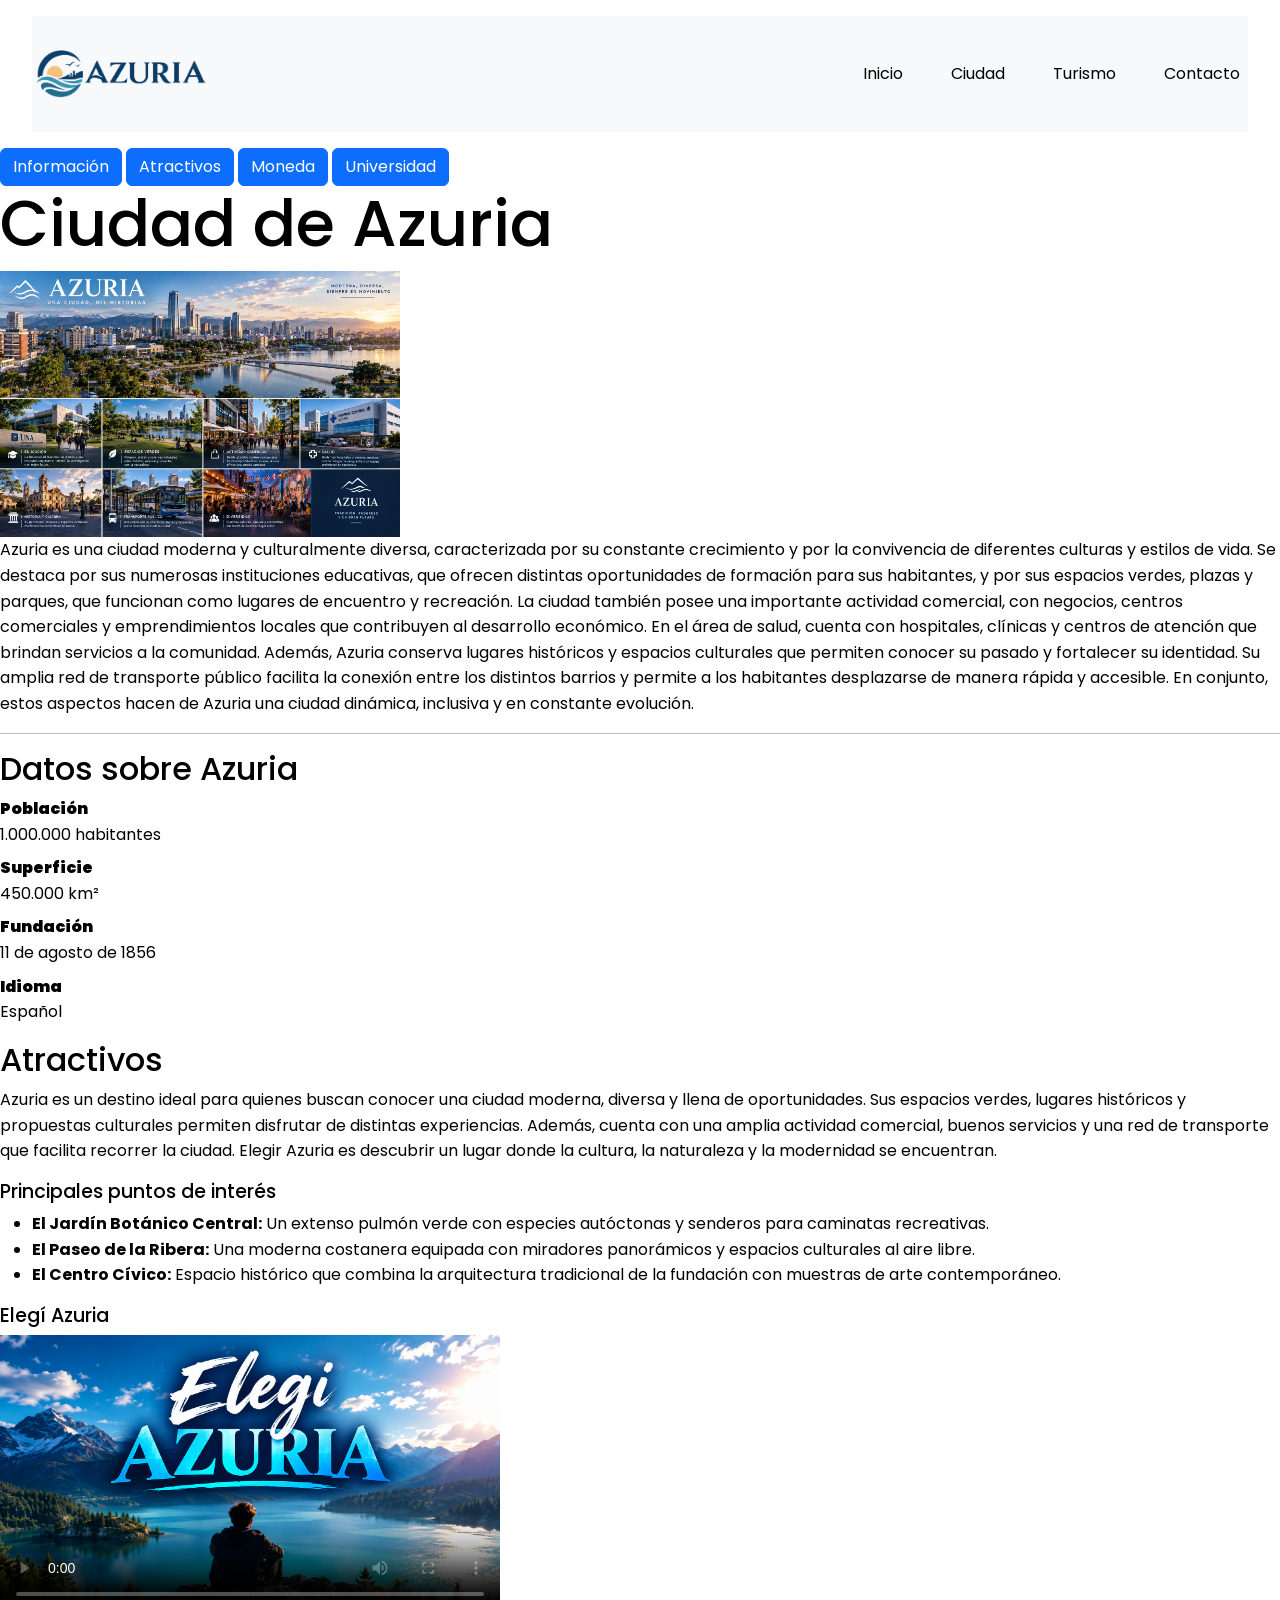
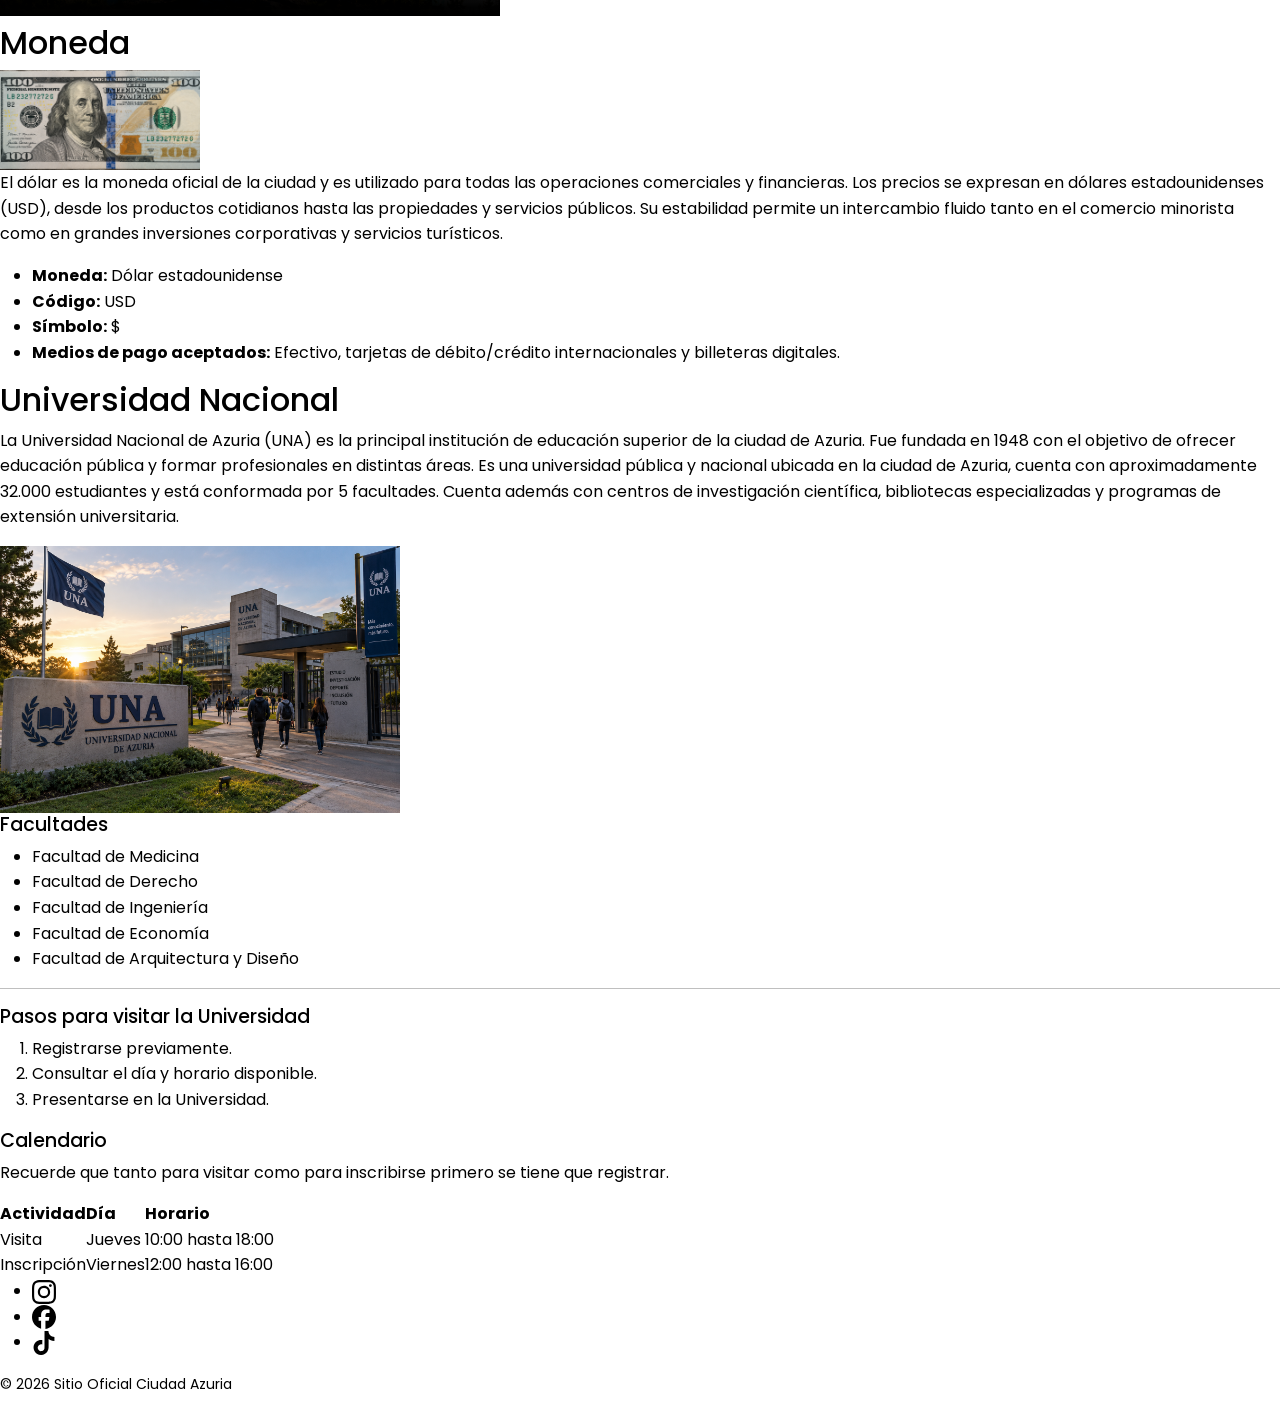
==== commit 9d623913: "actualizacion de pagina y wsp al pie de pagina" ====
--- a/ciudad.html
+++ b/ciudad.html
@@ -1,28 +1,42 @@
-<!DOCTYPE html>
+ <!DOCTYPE html>
 <html lang="es">
+
 <head>
-<meta charset="UTF-8">
-<meta name="viewport" content="width=device-width, initial-scale=1.0">
-<title>Ciudad de Azuria | Información y Características</title>
-<link rel="preconnect" href="https://fonts.googleapis.com">
-<link rel="preconnect" href="https://fonts.gstatic.com" crossorigin>
-<link href="https://fonts.googleapis.com/css2?family=Poppins:wght@400;500;600;700&display=swap" rel="stylesheet">
-<!-- Bootstrap CSS -->
-<link href="https://cdn.jsdelivr.net/npm/bootstrap@5.3.3/dist/css/bootstrap.min.css" rel="stylesheet">
-<!--CSS-->
-<link rel="stylesheet" href="css/estilos.css">
+
+    <meta charset="UTF-8">
+    <meta name="viewport" content="width=device-width, initial-scale=1.0">
+
+    <title>Ciudad de Azuria | Información y Características</title>
+
+    <meta name="description" content="Conocé la ciudad de Azuria, sus características, atractivos turísticos, moneda y universidad.">
+
+    <!-- Fuente Poppins -->
+    <link rel="preconnect" href="https://fonts.googleapis.com">
+    <link rel="preconnect" href="https://fonts.gstatic.com" crossorigin>
+    <link href="https://fonts.googleapis.com/css2?family=Poppins:wght@400;500;600;700&display=swap" rel="stylesheet">
+
+    <!-- Bootstrap CSS -->
+    <link href="https://cdn.jsdelivr.net/npm/bootstrap@5.3.3/dist/css/bootstrap.min.css" rel="stylesheet">
+
+    <!-- CSS propio -->
+    <link rel="stylesheet" href="css/estilos.css">
+
 </head>
 
 <body>
+
 <header>
-    <nav aria-label="Menú principal" class="navbar navbar-expand-lg navbar-light">
-
-        <img src="imagenes/logoAzuria.png"
-             alt="logo de Azuria"
-             width="300"
-             id="logoAzuria">
-
-        <!-- Boton Hamburguesa -->
+
+    <nav aria-label="Menú principal" class="navbar navbar-expand-lg navbar-light bg-light">
+
+        <a class="navbar-brand" href="index.html">
+            <img src="imagenes/logoAzuria.png"
+                 alt="Logo de Azuria"
+                 width="300"
+                 id="logoAzuria">
+        </a>
+
+        <!-- Botón Hamburguesa -->
         <button class="navbar-toggler" type="button"
                 data-bs-toggle="collapse"
                 data-bs-target="#menuAzuria"
@@ -31,9 +45,11 @@
                 aria-label="Abrir menú">
 
             <span class="navbar-toggler-icon"></span>
+
         </button>
 
         <div class="collapse navbar-collapse" id="menuAzuria">
+
             <ul class="navbar-nav">
 
                 <li class="nav-item">
@@ -41,7 +57,7 @@
                 </li>
 
                 <li class="nav-item">
-                    <a class="nav-link" href="ciudad.html">Ciudad</a>
+                    <a class="nav-link active" href="ciudad.html" aria-current="page">Ciudad</a>
                 </li>
 
                 <li class="nav-item">
@@ -53,146 +69,364 @@
                 </li>
 
             </ul>
+
         </div>
 
     </nav>
+
 </header>
 
+
 <main class="main-contenido">
-<!--nav con botones de Bootstrap-->
-<nav class="navegacion-ciudad" aria-label="Navegación de Ciudad">
-    <a href="#ciudad" class="btn btn-primary boton-animado">Información</a>
-    <a href="#atractivos" class="btn btn-primary boton-animado">Atractivos</a>
-    <a href="#moneda" class="btn btn-primary boton-animado">Moneda</a>
-    <a href="#universidad" class="btn btn-primary boton-animado">Universidad</a>
-</nav>
-
-<section id="ciudad" class="section_ciudad">
-<h1>Ciudad de Azuria</h1>
-    <img src="imagenes/Ciudad_Azuria.png" alt="Ciudad de Azuria" width="400" loading="lazy">
-<p>
-Azuria es una ciudad moderna y culturalmente diversa, caracterizada por su constante crecimiento
-y por la convivencia de diferentes culturas y estilos de vida. Se destaca por sus numerosas
-instituciones educativas, espacios verdes y una importante actividad comercial.
-</p>
-<hr>
-    <h2>Datos sobre Azuria</h2>
-<dl>
-    <dt><strong>Población</strong></dt>
-    <dd>1.000.000 habitantes</dd>
-    <dt><strong>Superficie</strong></dt>
-    <dd>450.000 km²</dd>
-    <dt><strong>Fundación</strong></dt>
-    <dd>11 de agosto de 1856</dd>
-    <dt><strong>Idioma</strong></dt>
-    <dd>Español</dd>
-</dl>
-</section>
-
-<!--seccion atractivos-->
-<section id="atractivos" class="section_ciudad">
-    <article>
-    <h2>Atractivos</h2>
-<p>
-Un destino ideal para conocer una ciudad moderna, diversa y llena de oportunidades,
-combinando cultura, naturaleza y modernidad a través de sus principales puntos de interés:
-</p>
-<ul>
-<li><strong>El Jardín Botánico Central:</strong> Un extenso pulmón verde con especies autóctonas y senderos para caminatas recreativas.</li>
-<li><strong>El Paseo de la Ribera:</strong> Una moderna costanera equipada con miradores panorámicos y espacios culturales al aire libre.</li>
-<li><strong>El Centro Cívico:</strong> Espacio histórico que combina la arquitectura tradicional de la fundación con muestras de arte contemporáneo.</li>
-</ul>
-    <div>
-        <video controls width="500" poster="imagenes/Elegí Azuria.png"><source src="imagenes/Video Elegí Azuria.mp4" type="video/mp4">Tu navegador no soporta video HTML5.</video>
+
+    <!-- NAVEGACIÓN INTERNA CON BOOTSTRAP -->
+
+    <nav class="navegacion-ciudad" aria-label="Navegación de Ciudad">
+
+        <a href="#ciudad" class="btn btn-primary boton-animado">Información</a>
+
+        <a href="#atractivos" class="btn btn-primary boton-animado">Atractivos</a>
+
+        <a href="#moneda" class="btn btn-primary boton-animado">Moneda</a>
+
+        <a href="#universidad" class="btn btn-primary boton-animado">Universidad</a>
+
+    </nav>
+
+
+    <!-- INFORMACIÓN DE LA CIUDAD -->
+
+    <section id="ciudad" class="section_ciudad">
+
+        <h1>Ciudad de Azuria</h1>
+
+        <img src="imagenes/Ciudad_Azuria.png"
+             alt="Ciudad de Azuria"
+             width="400"
+             loading="lazy">
+
+        <p>
+            Azuria es una ciudad moderna y culturalmente diversa, caracterizada
+            por su constante crecimiento y por la convivencia de diferentes
+            culturas y estilos de vida. Se destaca por sus numerosas instituciones
+            educativas, que ofrecen distintas oportunidades de formación para
+            sus habitantes, y por sus espacios verdes, plazas y parques, que
+            funcionan como lugares de encuentro y recreación.
+
+            La ciudad también posee una importante actividad comercial, con
+            negocios, centros comerciales y emprendimientos locales que
+            contribuyen al desarrollo económico. En el área de salud, cuenta
+            con hospitales, clínicas y centros de atención que brindan servicios
+            a la comunidad.
+
+            Además, Azuria conserva lugares históricos y espacios culturales
+            que permiten conocer su pasado y fortalecer su identidad. Su amplia
+            red de transporte público facilita la conexión entre los distintos
+            barrios y permite a los habitantes desplazarse de manera rápida
+            y accesible.
+
+            En conjunto, estos aspectos hacen de Azuria una ciudad dinámica,
+            inclusiva y en constante evolución.
+        </p>
+
+        <hr>
+
+        <h2>Datos sobre Azuria</h2>
+
+        <dl>
+
+            <dt><strong>Población</strong></dt>
+            <dd>1.000.000 habitantes</dd>
+
+            <dt><strong>Superficie</strong></dt>
+            <dd>450.000 km²</dd>
+
+            <dt><strong>Fundación</strong></dt>
+            <dd>11 de agosto de 1856</dd>
+
+            <dt><strong>Idioma</strong></dt>
+            <dd>Español</dd>
+
+        </dl>
+
+    </section>
+
+
+    <!-- ATRACTIVOS DE AZURIA -->
+
+    <section id="atractivos" class="section_ciudad">
+
+        <article>
+
+            <h2>Atractivos</h2>
+
+            <p>
+                Azuria es un destino ideal para quienes buscan conocer una ciudad
+                moderna, diversa y llena de oportunidades. Sus espacios verdes,
+                lugares históricos y propuestas culturales permiten disfrutar
+                de distintas experiencias.
+
+                Además, cuenta con una amplia actividad comercial, buenos
+                servicios y una red de transporte que facilita recorrer la ciudad.
+                Elegir Azuria es descubrir un lugar donde la cultura, la naturaleza
+                y la modernidad se encuentran.
+            </p>
+
+            <h3>Principales puntos de interés</h3>
+
+            <ul>
+
+                <li>
+                    <strong>El Jardín Botánico Central:</strong>
+                    Un extenso pulmón verde con especies autóctonas y senderos
+                    para caminatas recreativas.
+                </li>
+
+                <li>
+                    <strong>El Paseo de la Ribera:</strong>
+                    Una moderna costanera equipada con miradores panorámicos
+                    y espacios culturales al aire libre.
+                </li>
+
+                <li>
+                    <strong>El Centro Cívico:</strong>
+                    Espacio histórico que combina la arquitectura tradicional
+                    de la fundación con muestras de arte contemporáneo.
+                </li>
+
+            </ul>
+
+            <h3>Elegí Azuria</h3>
+
+            <div>
+
+                <video controls width="500" poster="imagenes/Elegí Azuria.png">
+
+                    <source src="imagenes/Video Elegí Azuria.mp4" type="video/mp4">
+
+                    Tu navegador no soporta video HTML5.
+
+                </video>
+
+            </div>
+
+        </article>
+
+    </section>
+
+
+    <!-- MONEDA -->
+
+    <section id="moneda" class="section_ciudad">
+
+        <article>
+
+            <h2>Moneda</h2>
+
+            <img src="imagenes/Dolar Estadounidense.png"
+                 alt="Moneda dólar utilizada en Azuria"
+                 width="200"
+                 loading="lazy">
+
+            <p>
+                El dólar es la moneda oficial de la ciudad y es utilizado
+                para todas las operaciones comerciales y financieras.
+                Los precios se expresan en dólares estadounidenses (USD),
+                desde los productos cotidianos hasta las propiedades y
+                servicios públicos.
+
+                Su estabilidad permite un intercambio fluido tanto en el
+                comercio minorista como en grandes inversiones corporativas
+                y servicios turísticos.
+            </p>
+
+            <ul>
+
+                <li>
+                    <strong>Moneda:</strong>
+                    Dólar estadounidense
+                </li>
+
+                <li>
+                    <strong>Código:</strong>
+                    USD
+                </li>
+
+                <li>
+                    <strong>Símbolo:</strong>
+                    $
+                </li>
+
+                <li>
+                    <strong>Medios de pago aceptados:</strong>
+                    Efectivo, tarjetas de débito/crédito internacionales
+                    y billeteras digitales.
+                </li>
+
+            </ul>
+
+        </article>
+
+    </section>
+
+
+    <!-- UNIVERSIDAD -->
+
+    <section id="universidad" class="section_ciudad">
+
+        <article>
+
+            <h2>Universidad Nacional</h2>
+
+            <p>
+                La Universidad Nacional de Azuria (UNA) es la principal
+                institución de educación superior de la ciudad de Azuria.
+                Fue fundada en 1948 con el objetivo de ofrecer educación
+                pública y formar profesionales en distintas áreas.
+
+                Es una universidad pública y nacional ubicada en la ciudad
+                de Azuria, cuenta con aproximadamente 32.000 estudiantes
+                y está conformada por 5 facultades.
+
+                Cuenta además con centros de investigación científica,
+                bibliotecas especializadas y programas de extensión universitaria.
+            </p>
+
+            <img src="imagenes/Universidad de Azuria (UNA).png"
+                 alt="Imagen de la Universidad de Azuria"
+                 width="400"
+                 loading="lazy">
+
+            <h3>Facultades</h3>
+
+            <ul class="facultades-flex">
+
+                <li class="facultad-card">Facultad de Medicina</li>
+
+                <li class="facultad-card">Facultad de Derecho</li>
+
+                <li class="facultad-card">Facultad de Ingeniería</li>
+
+                <li class="facultad-card">Facultad de Economía</li>
+
+                <li class="facultad-card">Facultad de Arquitectura y Diseño</li>
+
+            </ul>
+
+            <hr>
+
+            <h3>Pasos para visitar la Universidad</h3>
+
+            <ol>
+
+                <li>Registrarse previamente.</li>
+
+                <li>Consultar el día y horario disponible.</li>
+
+                <li>Presentarse en la Universidad.</li>
+
+            </ol>
+
+            <h3>Calendario</h3>
+
+            <p>
+                Recuerde que tanto para visitar como para inscribirse
+                primero se tiene que registrar.
+            </p>
+
+            <table>
+
+                <thead>
+
+                    <tr>
+                        <th>Actividad</th>
+                        <th>Día</th>
+                        <th>Horario</th>
+                    </tr>
+
+                </thead>
+
+                <tbody>
+
+                    <tr>
+                        <td>Visita</td>
+                        <td>Jueves</td>
+                        <td>10:00 hasta 18:00</td>
+                    </tr>
+
+                    <tr>
+                        <td>Inscripción</td>
+                        <td>Viernes</td>
+                        <td>12:00 hasta 16:00</td>
+                    </tr>
+
+                </tbody>
+
+            </table>
+
+        </article>
+
+    </section>
+
+</main>
+
+
+<!-- FOOTER -->
+
+<footer class="footer-principal">
+
+    <div class="footer-contenido">
+
+        <nav aria-label="Menú del pie de página">
+
+            <ul class="footer-lista">
+
+                <li>
+                    <a href="https://www.instagram.com"
+                       target="_blank"
+                       rel="noopener noreferrer">
+                        <img src="imagenes/instagram.svg"
+                             alt="Instagram de Azuria"
+                             width="24">
+                    </a>
+                </li>
+
+                <li>
+                    <a href="https://www.facebook.com"
+                       target="_blank"
+                       rel="noopener noreferrer">
+                        <img src="imagenes/facebook.svg"
+                             alt="Facebook de Azuria"
+                             width="24">
+                    </a>
+                </li>
+
+                <li>
+                    <a href="https://www.tiktok.com"
+                       target="_blank"
+                       rel="noopener noreferrer">
+                        <img src="imagenes/tiktok.svg"
+                             alt="TikTok de Azuria"
+                             width="24">
+                    </a>
+                </li>
+
+            </ul>
+
+        </nav>
+
+        <p>
+            <small>&copy; 2026 Sitio Oficial Ciudad Azuria</small>
+        </p>
+
     </div>
-</article>
-</section>
-
-<!-- seccion moneda-->
-<section id="moneda" class="section_ciudad">
-<article>
-    <h2>Moneda</h2>
-<img src="imagenes/Dolar Estadounidense.png" alt="Moneda dólar utilizada en Azuria" width="200" loading="lazy">
-<p>
-El dólar es la moneda oficial de la ciudad y es utilizado para todas las operaciones
-comerciales y financieras (USD). Su estabilidad permite un intercambio fluido tanto en el 
-comercio minorista como en grandes inversiones corporativas y servicios turísticos.
-</p>
-<ul>
-<li><strong>Moneda:</strong> Dólar estadounidense</li>
-<li><strong>Código:</strong> USD</li>
-<li><strong>Símbolo:</strong> $</li>
-<li><strong>Medios de pago aceptados:</strong> Efectivo, tarjetas de débito/crédito internacionales y billeteras digitales.</li>
-</ul>
-</article>
-</section>
-<!--seccion universidas-->
-<section id="universidad" class="section_ciudad">
-<article>
-    <h2>Universidad Nacional</h2>
-<p>
-La Universidad Nacional de Azuria (UNA) es la principal institución de educación superior
-de la ciudad, fundada en 1948 con 5 facultades y 32.000 estudiantes. Cuenta además con centros 
-de investigación científica, bibliotecas especializadas y programas de extensión universitaria.
-</p>
-<img src="imagenes/Universidad de Azuria (UNA).png" alt="Imagen de la Universidad de Azuria" width="400" loading="lazy">
-    <h3>Facultades</h3>
-<ul class="facultades-flex">
-    <li class="facultad-card">Facultad de Medicina</li>
-    <li class="facultad-card">Facultad de Derecho</li>
-    <li class="facultad-card">Facultad de Ingeniería</li>
-    <li class="facultad-card">Facultad de Economía</li>
-    <li class="facultad-card">Facultad de Arquitectura y Diseño</li>
-    </ul>
-<hr>
-<h3>Pasos para visitar la Universidad</h3>
-<ol>
-<li>Registrarse previamente.</li>
-<li>Consultar el día y horario disponible.</li>
-<li>Presentarse en la Universidad.</li>
-</ol>
-<h3>Calendario</h3>
-<p>Recuerde que tanto para visitar como para inscribirse primero se tiene que registrar.</p>
-
-<table>
-<thead>
-<tr>
-    <th>Actividad</th>
-    <th>Día</th>
-    <th>Horario</th>
-</tr>
-</thead>
-<tbody>
-<tr>
-    <td>Visita</td>
-    <td>Jueves</td>
-    <td>10:00 hasta 18:00</td>
-</tr>
-<tr>
-    <td>Inscripción</td>
-    <td>Viernes</td>
-    <td>12:00 hasta 16:00</td>
-    </tr>
-</tbody>
-</table>
-</article>
-</section>
-</main>
-
-<footer class="footer-principal">
-<div class="footer-contenido">
-    <nav aria-label="Menú del pie de página">
-    <ul class="footer-lista">
-    <li><a href="https://www.instagram.com" target="_blank" rel="noopener noreferrer"><img src="imagenes/instagram.svg" alt="Instagram" width="24"></a></li>
-    <li><a href="https://www.facebook.com" target="_blank" rel="noopener noreferrer"><img src="imagenes/facebook.svg" alt="Facebook" width="24"></a></li>
-    <li><a href="https://www.tiktok.com" target="_blank" rel="noopener noreferrer"><img src="imagenes/tiktok.svg" alt="TikTok" width="24"></a></li>
-</ul>
-</nav>
-<p><small>&copy; 2026 Sitio Oficial Ciudad Azuria</small></p>
-</div>
+
 </footer>
 
-<!--Bootstrap JavaScript-->
+
+<!-- Bootstrap JavaScript -->
+
 <script src="https://cdn.jsdelivr.net/npm/bootstrap@5.3.3/dist/js/bootstrap.bundle.min.js"></script>
+
 </body>
 </html>
--- a/css/estilos.css
+++ b/css/estilos.css
@@ -1,36 +1,50 @@
-/*============================
-   VARIABLES
- =============================*/
+ css
+/*=================================
+  VARIABLES
+=================================*/
+
 :root {
-
     --blanco: #FFFFFF;
     --azul-oscuro: #020120;
-    --celeste:#afccf8;
-    --crema:#f5f5dc;
-    --gris:#98e2e2;
+    --celeste: #afccf8;
+    --crema: #f5f5dc;
+    --gris: #98e2e2;
     --verde-oscuro: #263b3b;
-
-    
-
-}
-/*============================
-    RESET
-==============================
-*/
-*{
+}
+
+/*=================================
+  RESET GENERAL
+=================================*/
+
+* {
     box-sizing: border-box;
     margin: 0;
     padding: 0;
+}
+
+html {
+    scroll-behavior: smooth;
+    scroll-padding-top: 110px;
 }
 
 body {
     background-color: var(--crema);
     color: var(--azul-oscuro);
-    font-size:16px;
-    line-height:1.6;
-    font-family: "poppins", sans-serif;
-
-}
+    font-size: 16px;
+    line-height: 1.6;
+    font-family: "Poppins", sans-serif;
+}
+
+main {
+    width: 100%;
+    margin: 0;
+    padding: 0;
+}
+
+h1, h2, h3 {
+    color: var(--azul-oscuro);
+}
+
 h1 {
     font-size: 4rem;
 }
@@ -47,45 +61,39 @@
     text-decoration: none;
 }
 
-main {
-    width: 100%;
-    margin: 0;
-    padding: 0;
-}
-
-
-/*
-============================
-HEADER
-===============================
-*/
-
-#logoAzuria{
-    display:flex;
-    justify-content:start;
-    width: 180px;
-    height:auto;
-}
-
-header{
-    background-color: var(--blanco);
-    padding:1rem 2rem;
-    display:flex;
-    align-items:center;
-    justify-content:space-between;
-
+img, video {
+    max-width: 100%;
+    height: auto;
+}
+
+/*=================================
+  HEADER
+=================================*/
+
+header {
+    background-color: var(--blanco);
+    padding: 1rem 2rem;
+    display: flex;
+    align-items: center;
+    justify-content: space-between;
     position: sticky;
     top: 0;
     z-index: 1000;
 }
-header nav{
-   width:100%;
-}
-/*
-============================
-NAVEGACION
-===============================
-*/
+
+#logoAzuria {
+    display: block;
+    width: 180px;
+    height: auto;
+}
+
+/*=================================
+  NAVEGACIÓN
+=================================*/
+
+header nav {
+    width: 100%;
+}
 
 header nav.navbar {
     display: flex;
@@ -105,59 +113,60 @@
     list-style: none;
 }
 
-.navbar a{
-    color:var(--azul-oscuro);
+.navbar a {
+    color: var(--azul-oscuro);
     transition: all 0.3s ease;
-    
-}
-
-.navbar a:hover{
-    text-decoration:wavy underline;
-    color:var(--celeste);
-}
-
-.hero-section{
-    /*imagen de fondo*/
-    background-image: linear-gradient(rgba(0, 0, 0, 0.4), rgba(0, 0, 0, 0.4)),url(../imagenes/img-herosection.jpg);
+}
+
+.navbar a:hover {
+    text-decoration: underline;
+    color: #6b9bd8;
+}
+
+/*=================================
+  INICIO - HERO
+=================================*/
+
+.hero-section {
+    background-image:
+        linear-gradient(rgba(0, 0, 0, 0.4), rgba(0, 0, 0, 0.4)),
+        url("../imagenes/img-herosection.jpg");
+
     background-size: cover;
-    background-repeat:no-repeat;
+    background-repeat: no-repeat;
     background-position: center;
-    min-height:450px;
+    min-height: 450px;
     max-width: 1900px;
-    position:relative;
-
-    /*posicionar los textos*/
-    display:flex;
-    flex-direction:column;
-    justify-content:center;
-    align-items:start;
-    padding:0 2rem ;
-
-}
-.hero-texto{
-    position: absolute; 
+    position: relative;
+
+    display: flex;
+    flex-direction: column;
+    justify-content: center;
+    align-items: flex-start;
+    padding: 0 2rem;
+}
+
+.hero-texto {
+    position: absolute;
     top: 50%;
     transform: translateY(-50%);
     left: 2rem;
 }
 
-.hero-section h1 , 
-.hero-section p{
+.hero-section h1,
+.hero-section p {
     color: var(--blanco);
     max-width: 600px;
 }
 
-.hero-section h1{
-    font-size:4rem;
-    margin-bottom:1rem;
-}
-
-section h2{
-    text-align: center;
-    margin-bottom: 2rem;
-    color:var(--azul-oscuro);
-    width:100%;
-}
+.hero-section h1 {
+    font-size: 4rem;
+    margin-bottom: 1rem;
+}
+
+/*=================================
+  INICIO - TARJETAS
+=================================*/
 
 .cards-container {
     width: 95%;
@@ -170,7 +179,7 @@
     background-color: var(--celeste);
 }
 
-.card {
+.cards-container .card {
     padding: 1.5rem;
     text-align: center;
     background-color: var(--blanco);
@@ -178,29 +187,26 @@
     width: 100%;
 }
 
-.card img {
+.cards-container .card img {
     width: 100px;
     height: 100px;
     object-fit: contain;
     margin-bottom: 1rem;
 }
 
-.card h3 {
+.cards-container .card h3 {
     margin-bottom: 0.75rem;
-    font-size:1rem;
-}
-
-.card p {
+    font-size: 1rem;
+}
+
+.cards-container .card p {
     line-height: 1.6;
 }
 
-
-
-/*
-=================================
-  LUGARES DESTACADOS INDEX
-=================================
-*/
+/*=================================
+  INICIO - LUGARES DESTACADOS
+=================================*/
+
 .lugares-destacados {
     width: 95%;
     max-width: 1900px;
@@ -218,8 +224,6 @@
     box-shadow: 0 4px 12px rgba(2, 1, 32, 0.08);
 }
 
-
-
 .lugar-card img {
     display: block;
     width: 100%;
@@ -245,15 +249,10 @@
     margin-top: 2rem;
 }
 
-.lugares-destacados .boton {
-    background-color: var(--azul-oscuro);
-    color: var(--blanco);
-}
-
-.lugares-destacados .boton:hover {
-    background-color: var(--celeste);
-    color: var(--azul-oscuro);
-}
+/*=================================
+  BOTONES GENERALES
+=================================*/
+
 .boton {
     display: inline-block;
     margin-top: 1rem;
@@ -261,20 +260,35 @@
     background-color: var(--celeste);
     color: var(--azul-oscuro);
     border-radius: 10px;
-
-}
-/*=================================
-  CURIOSIDADES
-  =================================
-*/
+    transition: all 0.3s ease;
+}
+
+.boton:hover {
+    background-color: var(--azul-oscuro);
+    color: var(--blanco);
+}
+
+.lugares-destacados .boton {
+    background-color: var(--azul-oscuro);
+    color: var(--blanco);
+}
+
+.lugares-destacados .boton:hover {
+    background-color: var(--celeste);
+    color: var(--azul-oscuro);
+}
+
+/*=================================
+  INICIO - CURIOSIDADES
+=================================*/
+
 .curiosidades {
-    
     display: flex;
     flex-direction: column;
     align-items: center;
     gap: 30px;
-    padding: 50px 20px; 
-    margin:30px ;
+    padding: 50px 20px;
+    margin: 30px;
     background-color: var(--blanco);
 }
 
@@ -330,7 +344,7 @@
 .respuesta {
     display: none;
     padding: 15px 20px;
-    background-color:var(--crema);
+    background-color: var(--crema);
     border-radius: 0 0 10px 10px;
 }
 
@@ -343,34 +357,35 @@
     display: block;
 }
 
-
-
-
-
-/*=================================
-  LUGARES 
+/*=================================
+  TURISMO - TÍTULO PRINCIPAL
 =================================*/
 
 .Turismo_Titulo_Principal {
     background-color: #686265;
     width: 100%;
-    padding: 6rem 2em;
+    padding: 6rem 2rem;
     display: flex;
     flex-direction: column;
     align-items: center;
     justify-content: center;
 }
 
+.Turismo_Titulo_Principal h1,
 .Turismo_Titulo_Principal h2 {
     text-align: center;
-    color: white;
-    font-size: clamp(3rem, 6vw, 5rem);
+    color: var(--blanco);
+    font-size: clamp(2.5rem, 6vw, 5rem);
     text-shadow: 2px 2px 4px rgba(0, 0, 0, 0.9);
     font-family: "Bebas Neue", sans-serif;
     font-weight: 400;
     margin: 0;
 }
 
+/*=================================
+  TURISMO - FONDO PRINCIPAL
+=================================*/
+
 .Turismo_Fondo_Principal {
     width: 100%;
     height: 1000px;
@@ -382,9 +397,12 @@
     object-fit: cover;
 }
 
-/* SECCIÓN CARRUSEL CON CLASES PROPIAS */
+/*=================================
+  TURISMO - CARRUSEL
+=================================*/
+
 .Turismo_Seccion_Lugares {
-    background-color: #D3D5B0; /* Fondo propio de tu sección */
+    background-color: #D3D5B0;
     width: 100%;
     padding: 3rem 0;
     overflow: hidden;
@@ -395,7 +413,6 @@
     border-radius: 16px;
     overflow: hidden;
     box-shadow: 0 4px 12px rgba(2, 1, 32, 0.15);
-    
 }
 
 .Turismo_Seccion_Lugares .Turismo_Card_Carrusel img {
@@ -415,7 +432,10 @@
     background-color: #74745D;
 }
 
-/* CONTENEDOR DE ARTÍCULOS */
+/*=================================
+  TURISMO - CONTENEDOR
+=================================*/
+
 .Turismo_Contenedor {
     display: flex;
     max-width: 1900px;
@@ -455,7 +475,7 @@
 
 .Turismo_Articulos_Subtitulos {
     margin-top: 0;
-    font-family: 'Bebas Neue', sans-serif;
+    font-family: "Bebas Neue", sans-serif;
     font-size: 2.2rem;
     color: var(--azul-oscuro);
 }
@@ -466,460 +486,12 @@
 
 .Turismo_Ubicacion {
     font-weight: 600;
-    color: var(--celeste);
-}
-
-/* IMÁGENES DE LOS ARTÍCULOS (Mostrando la parte izquierda con 'left center') */
-.Turismo_Imagen_1,
-.Turismo_Imagen_2,
-.Turismo_Imagen_3,
-.Turismo_Imagen_4,
-.Turismo_Imagen_5 {
-    background-size: cover;
-    background-position: left center; /* Corta la derecha y prioriza la izquierda */
-    flex: 1;
-    min-height: 380px;
-}
-
-.Turismo_Imagen_1 { background-image: url('../imagenes/Lugares_Imagenes/Costa_Azul.jpg'); }
-.Turismo_Imagen_2 { background-image: url('../imagenes/Lugares_Imagenes/Distrito_Coral.jpg'); }
-.Turismo_Imagen_3 { background-image: url('../imagenes/Lugares_Imagenes/Casco_Antiguo.jpg'); }
-.Turismo_Imagen_4 { background-image: url('../imagenes/Lugares_Imagenes/Manglares_Cristal.jpg'); }
-.Turismo_Imagen_5 { background-image: url('../imagenes/Lugares_Imagenes/Teatro_Flotante.jpg'); }
-
-/* RESPONSIVE PARA CELULARES */
-@media (max-width: 768px) {
-    .Turismo_Articulos article {
-        flex-direction: column !important;
-    }
-    .Turismo_Imagen_1,
-    .Turismo_Imagen_2,
-    .Turismo_Imagen_3,
-    .Turismo_Imagen_4,
-    .Turismo_Imagen_5 {
-        min-height: 250px;
-    }
-}
-
-/*=================================
-  CIUDAD
-  =================================
-*/
-
-
-/*Secciones*/
-.section_ciudad{
-    background-color: var(--blanco);
-    padding: 20px;
-    margin: 20px auto;
-    max-width: 1000px;
-    border-radius: 8px;
-}
-
-img, video {
-    max-width: 100%;
-    height: auto;
-}
-
-/*Espacios*/
-#atractivos div {
-    margin-top: 15px;
-}
-
-/*Tablas*/
-table {
-    width: 100%;
-    border-collapse: collapse;
-    margin-top: 10px;
-}
-
-th, td {
-    padding: 8px;
-    border: 1px solid var(--celeste);
-    text-align: left;
-}
-
-th {
-    background-color: var(--azul-oscuro);
-    color: var(--blanco);
-}
-
-/*Navegación botones*/
-.navegacion-ciudad {
-    display: flex;
-    justify-content: center;
-    gap: 10px;
-    margin-bottom: 20px;
-}
-
-/*Tarjetas de facultades*/
-.facultades-flex {
-    display: flex;
-    flex-wrap: wrap;
-    gap: 15px;
-    padding: 0;
-    list-style: none;
-}
-
-.facultad-card {
-    background-color: #e6f2ff;
-    border: 1px solid var(--celeste);
-    padding: 15px;
-    flex: 1 1 200px;
-    text-align: center;
-    border-radius: 6px;
-}
-
-/*Pie de página*/
-.footer-principal {
-    text-align: center;
-    margin-top: 30px;
-}
-
-.footer-lista {
-    list-style: none;
-    display: flex;
-    justify-content: center;
-    gap: 15px;
-    padding: 0;
-}
-
-
-/*=================================
-  CONTACTO
-  =================================
-*/
-
-#contacto{
-    background-color: var(--crema);
-    padding: 3rem 2rem;
-}
-
-.contacto-titulo{
-    max-width: 800px;
-    margin: 0 auto 2rem;
-    text-align: center;
-}
-
-.contacto-titulo h1{
-    margin-bottom: 1rem;
-}
-
-.contacto-titulo p{
-    color: var(--azul-oscuro);
-}
-
-.contacto-contenedor{
-    max-width: 1100px;
-    margin: 0 auto;
-    display:grid;
-    grid-template-columns: 1fr 1.3fr;
-    gap: 2rem;
-}
-
-
-/*============================
-  INFORMACION DE CONTACTO
-==============================*/
-
-.contacto-info{
-    background-color: var(--azul-oscuro);
-    color: var(--blanco);
-    padding: 2rem;
-    border-radius: 20px;
-}
-
-.contacto-info h2{
-    color: var(--blanco);
-    text-align: left;
-    margin-bottom: 1rem;
-}
-
-.contacto-info > p{
-    color: var(--blanco);
-    margin-bottom: 1.5rem;
-}
-
-.contacto-dato{
-    display:flex;
-    align-items:flex-start;
-    gap: 1rem;
-    padding: 1rem 0;
-    border-bottom: 1px solid rgba(255,255,255,0.2);
-}
-
-.contacto-dato:last-child{
-    border-bottom: none;
-}
-
-.contacto-dato h3{
-    color: var(--blanco);
-    font-size:1rem;
-    margin-bottom:0.2rem;
-}
-
-.contacto-dato p{
-    color: var(--blanco);
-    margin:0;
-}
-
-.icono-contacto{
-    display:flex;
-    align-items:center;
-    justify-content:center;
-    min-width:40px;
-    height:40px;
-    background-color:var(--celeste);
-    color:var(--azul-oscuro);
-    border-radius:50%;
-    font-size:1.1rem;
-}
-
-
-/*============================
-  FORMULARIO
-==============================*/
-
-.contacto-formulario{
-    background-color:var(--blanco);
-    padding:2rem;
-    border-radius:20px;
-}
-
-.contacto-formulario h2{
-    text-align:left;
-    margin-bottom:0.5rem;
-}
-
-.formulario-introduccion{
-    color:#666;
-    margin-bottom:1.5rem;
-}
-
-.campo{
-    margin-bottom:1.2rem;
-}
-
-.campo label{
-    display:block;
-    margin-bottom:0.4rem;
-    font-weight:600;
-    color:var(--azul-oscuro);
-}
-
-.campo input,
-.campo select,
-.campo textarea{
-    width:100%;
-    padding:0.75rem 1rem;
-    border:1px solid #ccc;
-    border-radius:8px;
-    font-family:"Poppins", sans-serif;
-    font-size:0.95rem;
-    color:var(--azul-oscuro);
-    background-color:var(--blanco);
-}
-
-.campo input:focus,
-.campo select:focus,
-.campo textarea:focus{
-    outline:none;
-    border-color:var(--celeste);
-}
-
-.campo textarea{
-    resize:vertical;
-    min-height:130px;
-}
-
-.campo small{
-    display:block;
-    margin-top:0.3rem;
-    color:#666;
-    font-size:0.8rem;
-}
-
-
-/*============================
-  OPCIONES DE CONTACTO
-==============================*/
-
-.preferencia{
-    border:none;
-    padding:0;
-    margin-bottom:1.3rem;
-}
-
-.preferencia legend{
-    font-weight:600;
-    margin-bottom:0.6rem;
-    color:var(--azul-oscuro);
-}
-
-.opciones-radio{
-    display:flex;
-    gap:2rem;
-}
-
-.opciones-radio label{
-    display:flex;
-    align-items:center;
-    gap:0.4rem;
-    cursor:pointer;
-}
-
-.opciones-radio input{
-    accent-color:var(--celeste);
-}
-
-
-/*============================
-  CHECKBOX
-==============================*/
-
-.aceptacion{
-    margin-bottom:1.3rem;
-}
-
-.aceptacion label{
-    display:flex;
-    align-items:flex-start;
-    gap:0.5rem;
-    font-size:0.85rem;
-    color:#666;
-    cursor:pointer;
-}
-
-.aceptacion input{
-    margin-top:0.3rem;
-    accent-color:var(--azul-oscuro);
-}
-
-
-/*============================
-  BOTONES CONTACTO
-==============================*/
-
-.botones-formulario{
-    display:flex;
-    gap:1rem;
-}
-
-.boton-contacto{
-    border:none;
-    padding:0.75rem 1.5rem;
-    background-color:var(--azul-oscuro);
-    color:var(--blanco);
-    border-radius:10px;
-    font-family:"Poppins", sans-serif;
-    cursor:pointer;
-    transition:all 0.3s ease;
-}
-
-.boton-contacto:hover{
-    background-color:var(--celeste);
-    color:var(--azul-oscuro);
-}
-
-.boton-limpiar{
-    padding:0.75rem 1.5rem;
-    background-color:var(--blanco);
-    color:var(--azul-oscuro);
-    border:1px solid var(--azul-oscuro);
-    border-radius:10px;
-    font-family:"Poppins", sans-serif;
-    cursor:pointer;
-    transition:all 0.3s ease;
-}
-
-.boton-limpiar:hover{
-    background-color:var(--azul-oscuro);
-    color:var(--blanco);
-}
-
-
-/*============================
-  FOOTER
-==============================*/
-
-footer {
-    background-color: var(--blanco); 
-    padding: 2.5rem 2rem;
-    display: flex;
-    flex-direction: column;
-    align-items: center;
-    justify-content: center;
-    gap: 1.2rem;                          
-    text-align: center;
-}
-
-footer nav ul {
-    list-style: none;
-    display: flex;
-    gap: 1.5rem;      
-    padding: 0;
-    margin: 0;
-}
-
-footer img {
-    transition: transform 0.3s ease;
-}
-
-footer img:hover {
-    transform: scale(1.15);               
-}
-
-
-/*============================
-  DISEÑO RESPONSIVE
-==============================*/
-
-@media (max-width: 800px){
-
-    header{
-        flex-direction:column;
-        gap:1rem;
-    }
-
-    .contacto-contenedor{
-        grid-template-columns:1fr;
-    }
-
-}
-
-@media (max-width: 600px){
-
-    .navbar ul{
-        flex-wrap:wrap;
-        justify-content:center;
-        gap:1rem;
-    }
-
-    h1{
-        font-size:2.5rem;
-    }
-
-    .contacto-contenedor{
-        grid-template-columns:1fr;
-    }
-
-    .opciones-radio{
-        flex-direction:column;
-        gap:0.5rem;
-    }
-
-    .botones-formulario{
-        flex-direction:column;
-    }
-
-    .boton-contacto,
-    .boton-limpiar{
-        width:100%;
-    }
-
-}
-@media (max-width: 991px) {
-    .navbar .navbar-toggler {
-        display: block;
-    }
-}
+    color: #6b9bd8;
+}
+
+.Turismo_Actividades {
+    font-weight: 500;
+}
+
+/*=================================
+  TURISMO - IM
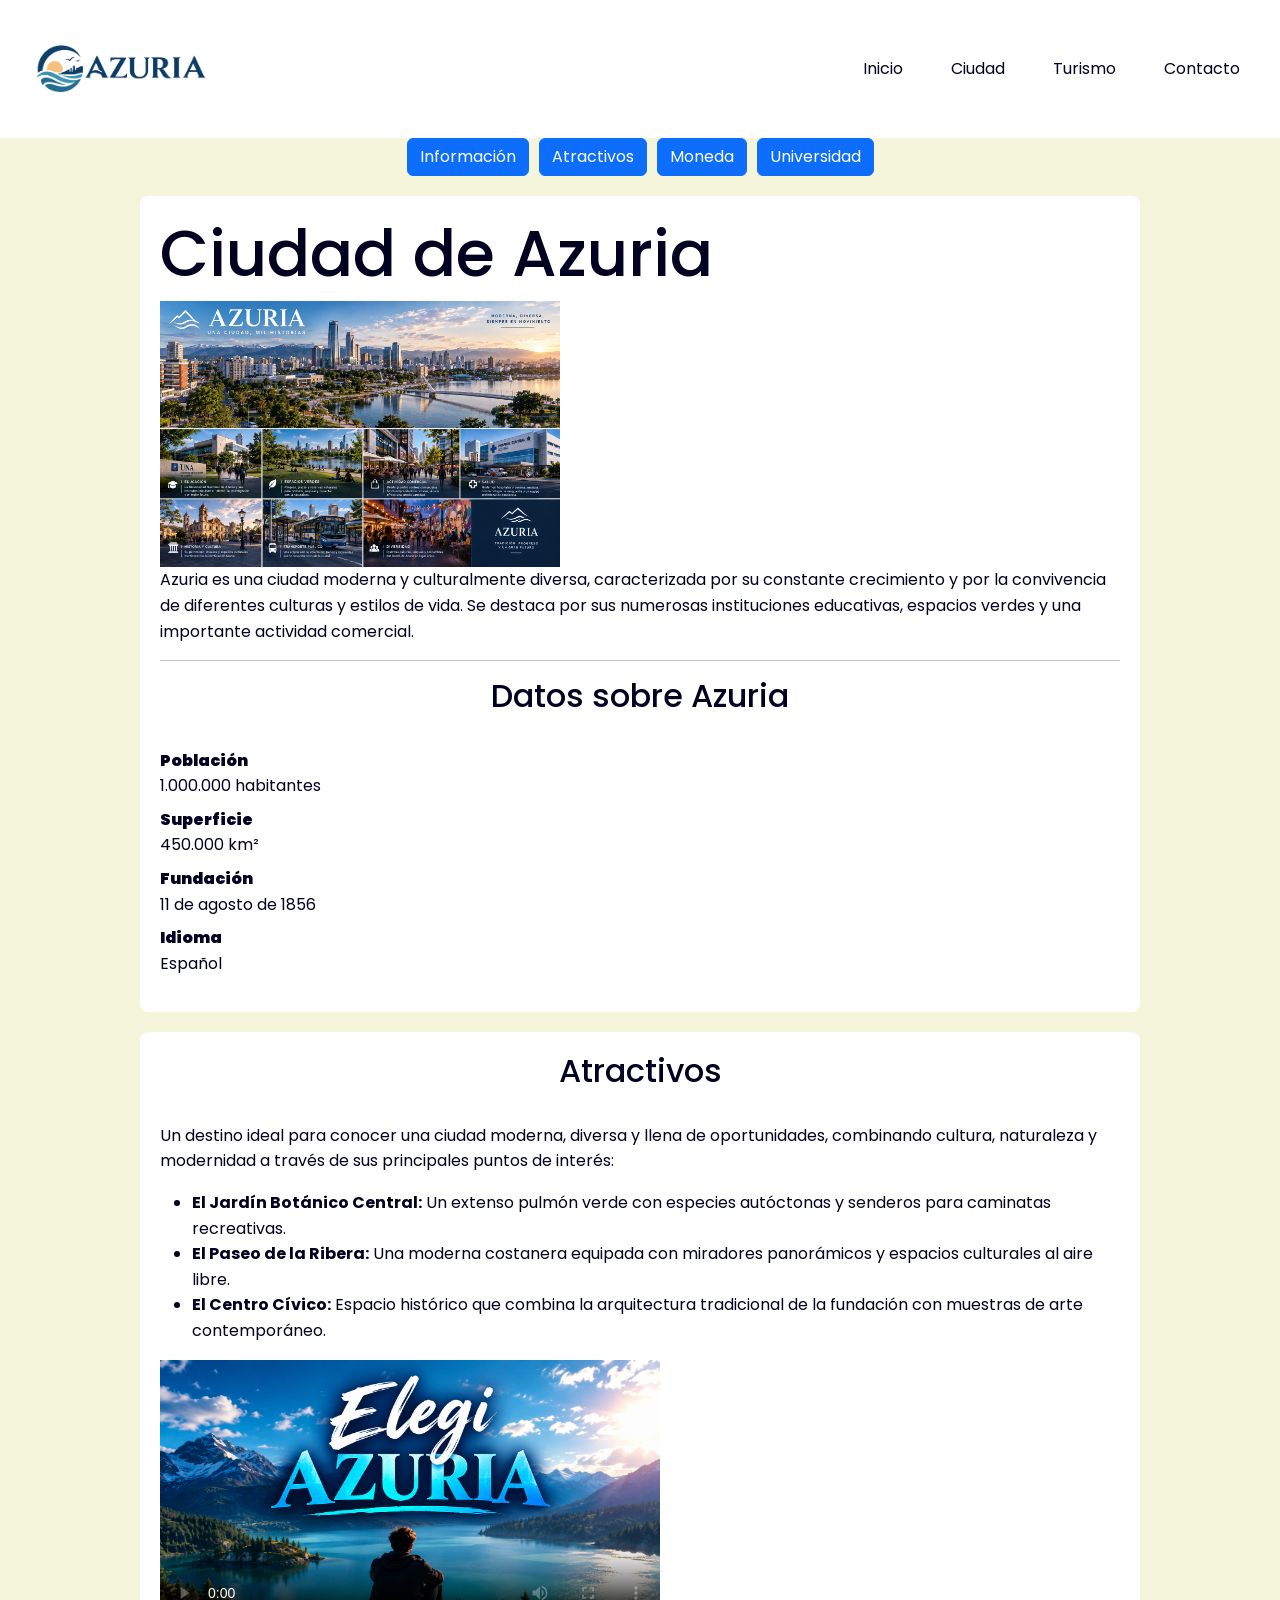
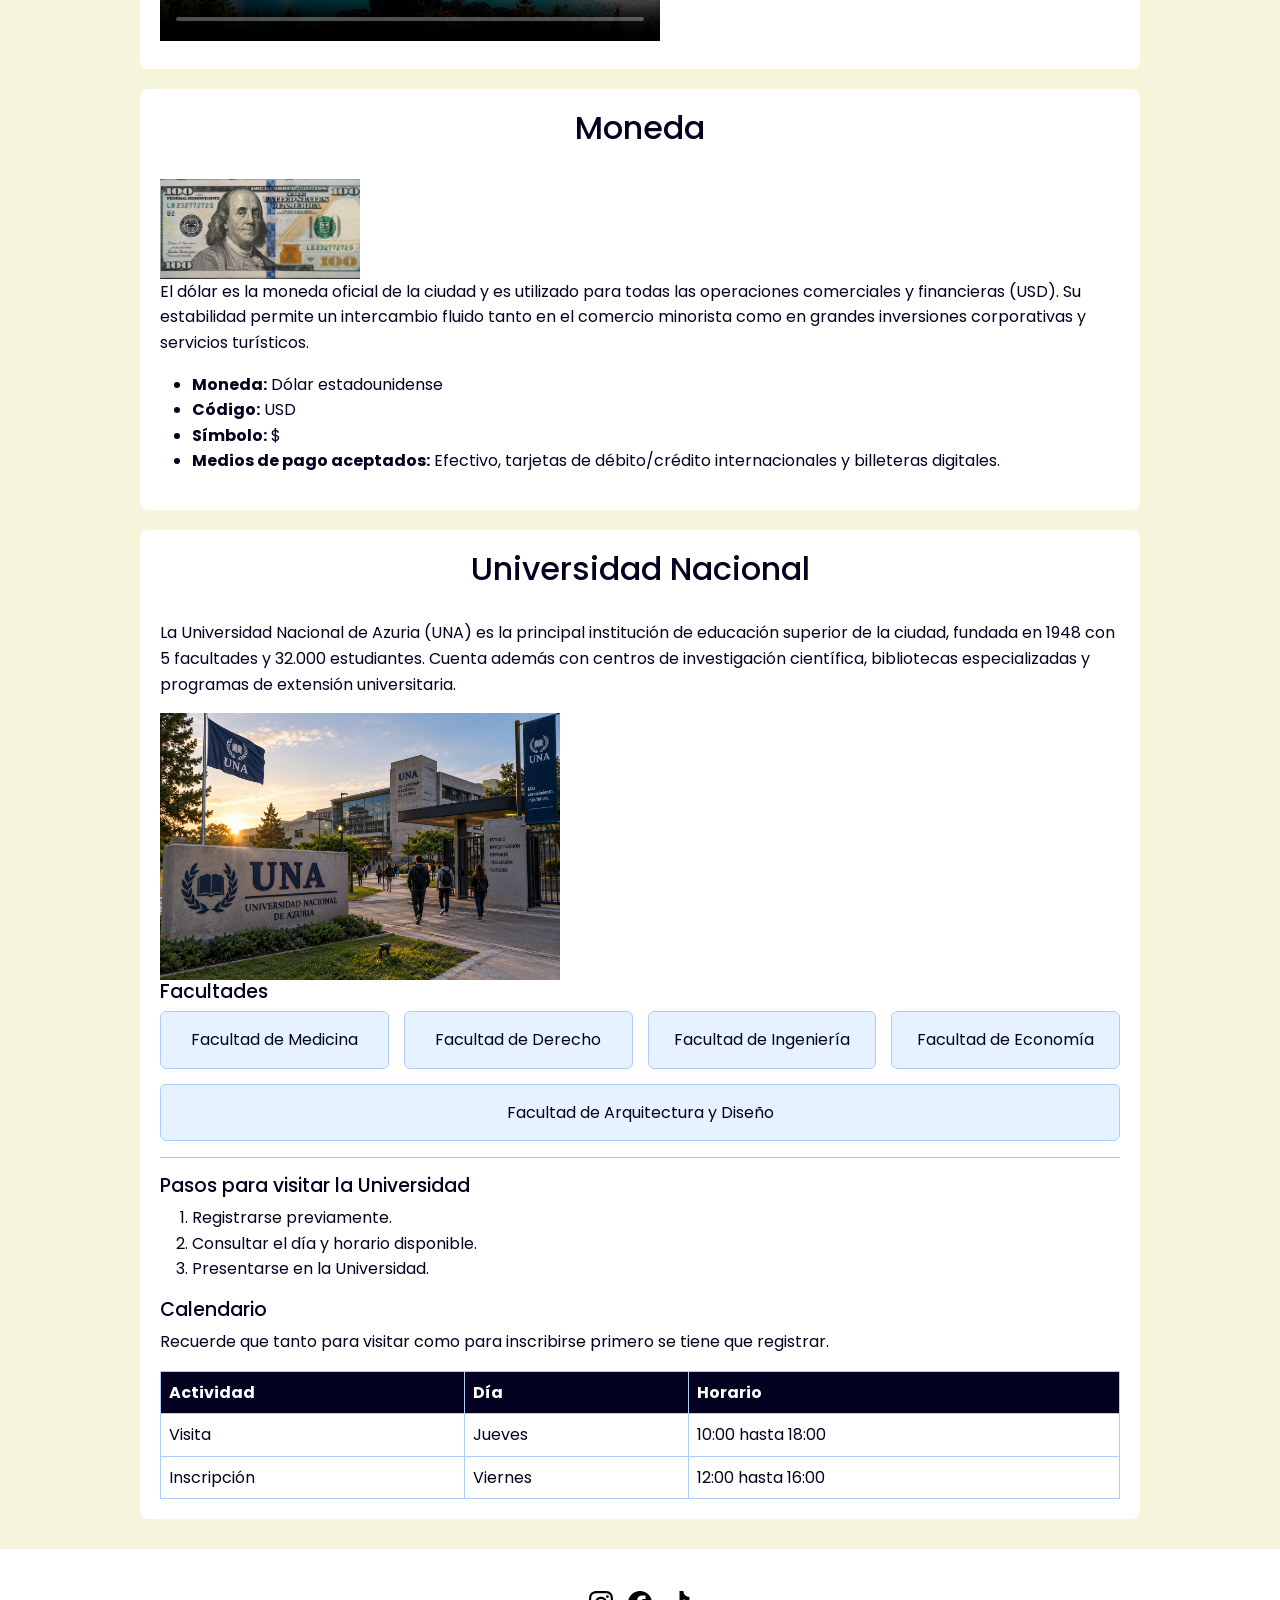
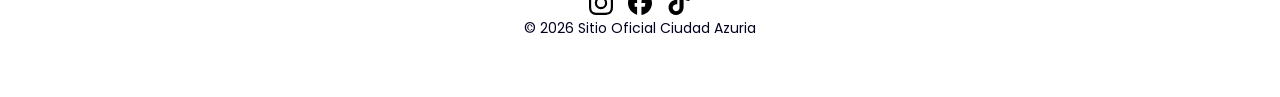
==== commit ea0baf73: "version correcta" ====
--- a/ciudad.html
+++ b/ciudad.html
@@ -1,42 +1,28 @@
- <!DOCTYPE html>
+<!DOCTYPE html>
 <html lang="es">
-
 <head>
-
-    <meta charset="UTF-8">
-    <meta name="viewport" content="width=device-width, initial-scale=1.0">
-
-    <title>Ciudad de Azuria | Información y Características</title>
-
-    <meta name="description" content="Conocé la ciudad de Azuria, sus características, atractivos turísticos, moneda y universidad.">
-
-    <!-- Fuente Poppins -->
-    <link rel="preconnect" href="https://fonts.googleapis.com">
-    <link rel="preconnect" href="https://fonts.gstatic.com" crossorigin>
-    <link href="https://fonts.googleapis.com/css2?family=Poppins:wght@400;500;600;700&display=swap" rel="stylesheet">
-
-    <!-- Bootstrap CSS -->
-    <link href="https://cdn.jsdelivr.net/npm/bootstrap@5.3.3/dist/css/bootstrap.min.css" rel="stylesheet">
-
-    <!-- CSS propio -->
-    <link rel="stylesheet" href="css/estilos.css">
-
+<meta charset="UTF-8">
+<meta name="viewport" content="width=device-width, initial-scale=1.0">
+<title>Ciudad de Azuria | Información y Características</title>
+<link rel="preconnect" href="https://fonts.googleapis.com">
+<link rel="preconnect" href="https://fonts.gstatic.com" crossorigin>
+<link href="https://fonts.googleapis.com/css2?family=Poppins:wght@400;500;600;700&display=swap" rel="stylesheet">
+<!-- Bootstrap CSS -->
+<link href="https://cdn.jsdelivr.net/npm/bootstrap@5.3.3/dist/css/bootstrap.min.css" rel="stylesheet">
+<!--CSS-->
+<link rel="stylesheet" href="css/estilos.css">
 </head>
 
 <body>
+<header>
+    <nav aria-label="Menú principal" class="navbar navbar-expand-lg navbar-light">
 
-<header>
+        <img src="imagenes/logoAzuria.png"
+             alt="logo de Azuria"
+             width="300"
+             id="logoAzuria">
 
-    <nav aria-label="Menú principal" class="navbar navbar-expand-lg navbar-light bg-light">
-
-        <a class="navbar-brand" href="index.html">
-            <img src="imagenes/logoAzuria.png"
-                 alt="Logo de Azuria"
-                 width="300"
-                 id="logoAzuria">
-        </a>
-
-        <!-- Botón Hamburguesa -->
+        <!-- Boton Hamburguesa -->
         <button class="navbar-toggler" type="button"
                 data-bs-toggle="collapse"
                 data-bs-target="#menuAzuria"
@@ -45,11 +31,9 @@
                 aria-label="Abrir menú">
 
             <span class="navbar-toggler-icon"></span>
-
         </button>
 
         <div class="collapse navbar-collapse" id="menuAzuria">
-
             <ul class="navbar-nav">
 
                 <li class="nav-item">
@@ -57,7 +41,7 @@
                 </li>
 
                 <li class="nav-item">
-                    <a class="nav-link active" href="ciudad.html" aria-current="page">Ciudad</a>
+                    <a class="nav-link" href="ciudad.html">Ciudad</a>
                 </li>
 
                 <li class="nav-item">
@@ -69,364 +53,146 @@
                 </li>
 
             </ul>
-
         </div>
 
     </nav>
-
 </header>
 
+<main class="main-contenido">
+<!--nav con botones de Bootstrap-->
+<nav class="navegacion-ciudad" aria-label="Navegación de Ciudad">
+    <a href="#ciudad" class="btn btn-primary boton-animado">Información</a>
+    <a href="#atractivos" class="btn btn-primary boton-animado">Atractivos</a>
+    <a href="#moneda" class="btn btn-primary boton-animado">Moneda</a>
+    <a href="#universidad" class="btn btn-primary boton-animado">Universidad</a>
+</nav>
 
-<main class="main-contenido">
+<section id="ciudad" class="section_ciudad">
+<h1>Ciudad de Azuria</h1>
+    <img src="imagenes/Ciudad_Azuria.png" alt="Ciudad de Azuria" width="400" loading="lazy">
+<p>
+Azuria es una ciudad moderna y culturalmente diversa, caracterizada por su constante crecimiento
+y por la convivencia de diferentes culturas y estilos de vida. Se destaca por sus numerosas
+instituciones educativas, espacios verdes y una importante actividad comercial.
+</p>
+<hr>
+    <h2>Datos sobre Azuria</h2>
+<dl>
+    <dt><strong>Población</strong></dt>
+    <dd>1.000.000 habitantes</dd>
+    <dt><strong>Superficie</strong></dt>
+    <dd>450.000 km²</dd>
+    <dt><strong>Fundación</strong></dt>
+    <dd>11 de agosto de 1856</dd>
+    <dt><strong>Idioma</strong></dt>
+    <dd>Español</dd>
+</dl>
+</section>
 
-    <!-- NAVEGACIÓN INTERNA CON BOOTSTRAP -->
+<!--seccion atractivos-->
+<section id="atractivos" class="section_ciudad">
+    <article>
+    <h2>Atractivos</h2>
+<p>
+Un destino ideal para conocer una ciudad moderna, diversa y llena de oportunidades,
+combinando cultura, naturaleza y modernidad a través de sus principales puntos de interés:
+</p>
+<ul>
+<li><strong>El Jardín Botánico Central:</strong> Un extenso pulmón verde con especies autóctonas y senderos para caminatas recreativas.</li>
+<li><strong>El Paseo de la Ribera:</strong> Una moderna costanera equipada con miradores panorámicos y espacios culturales al aire libre.</li>
+<li><strong>El Centro Cívico:</strong> Espacio histórico que combina la arquitectura tradicional de la fundación con muestras de arte contemporáneo.</li>
+</ul>
+    <div>
+        <video controls width="500" poster="imagenes/Elegí Azuria.png"><source src="imagenes/Video Elegí Azuria.mp4" type="video/mp4">Tu navegador no soporta video HTML5.</video>
+    </div>
+</article>
+</section>
 
-    <nav class="navegacion-ciudad" aria-label="Navegación de Ciudad">
+<!-- seccion moneda-->
+<section id="moneda" class="section_ciudad">
+<article>
+    <h2>Moneda</h2>
+<img src="imagenes/Dolar Estadounidense.png" alt="Moneda dólar utilizada en Azuria" width="200" loading="lazy">
+<p>
+El dólar es la moneda oficial de la ciudad y es utilizado para todas las operaciones
+comerciales y financieras (USD). Su estabilidad permite un intercambio fluido tanto en el 
+comercio minorista como en grandes inversiones corporativas y servicios turísticos.
+</p>
+<ul>
+<li><strong>Moneda:</strong> Dólar estadounidense</li>
+<li><strong>Código:</strong> USD</li>
+<li><strong>Símbolo:</strong> $</li>
+<li><strong>Medios de pago aceptados:</strong> Efectivo, tarjetas de débito/crédito internacionales y billeteras digitales.</li>
+</ul>
+</article>
+</section>
+<!--seccion universidas-->
+<section id="universidad" class="section_ciudad">
+<article>
+    <h2>Universidad Nacional</h2>
+<p>
+La Universidad Nacional de Azuria (UNA) es la principal institución de educación superior
+de la ciudad, fundada en 1948 con 5 facultades y 32.000 estudiantes. Cuenta además con centros 
+de investigación científica, bibliotecas especializadas y programas de extensión universitaria.
+</p>
+<img src="imagenes/Universidad de Azuria (UNA).png" alt="Imagen de la Universidad de Azuria" width="400" loading="lazy">
+    <h3>Facultades</h3>
+<ul class="facultades-flex">
+    <li class="facultad-card">Facultad de Medicina</li>
+    <li class="facultad-card">Facultad de Derecho</li>
+    <li class="facultad-card">Facultad de Ingeniería</li>
+    <li class="facultad-card">Facultad de Economía</li>
+    <li class="facultad-card">Facultad de Arquitectura y Diseño</li>
+    </ul>
+<hr>
+<h3>Pasos para visitar la Universidad</h3>
+<ol>
+<li>Registrarse previamente.</li>
+<li>Consultar el día y horario disponible.</li>
+<li>Presentarse en la Universidad.</li>
+</ol>
+<h3>Calendario</h3>
+<p>Recuerde que tanto para visitar como para inscribirse primero se tiene que registrar.</p>
 
-        <a href="#ciudad" class="btn btn-primary boton-animado">Información</a>
-
-        <a href="#atractivos" class="btn btn-primary boton-animado">Atractivos</a>
-
-        <a href="#moneda" class="btn btn-primary boton-animado">Moneda</a>
-
-        <a href="#universidad" class="btn btn-primary boton-animado">Universidad</a>
-
-    </nav>
-
-
-    <!-- INFORMACIÓN DE LA CIUDAD -->
-
-    <section id="ciudad" class="section_ciudad">
-
-        <h1>Ciudad de Azuria</h1>
-
-        <img src="imagenes/Ciudad_Azuria.png"
-             alt="Ciudad de Azuria"
-             width="400"
-             loading="lazy">
-
-        <p>
-            Azuria es una ciudad moderna y culturalmente diversa, caracterizada
-            por su constante crecimiento y por la convivencia de diferentes
-            culturas y estilos de vida. Se destaca por sus numerosas instituciones
-            educativas, que ofrecen distintas oportunidades de formación para
-            sus habitantes, y por sus espacios verdes, plazas y parques, que
-            funcionan como lugares de encuentro y recreación.
-
-            La ciudad también posee una importante actividad comercial, con
-            negocios, centros comerciales y emprendimientos locales que
-            contribuyen al desarrollo económico. En el área de salud, cuenta
-            con hospitales, clínicas y centros de atención que brindan servicios
-            a la comunidad.
-
-            Además, Azuria conserva lugares históricos y espacios culturales
-            que permiten conocer su pasado y fortalecer su identidad. Su amplia
-            red de transporte público facilita la conexión entre los distintos
-            barrios y permite a los habitantes desplazarse de manera rápida
-            y accesible.
-
-            En conjunto, estos aspectos hacen de Azuria una ciudad dinámica,
-            inclusiva y en constante evolución.
-        </p>
-
-        <hr>
-
-        <h2>Datos sobre Azuria</h2>
-
-        <dl>
-
-            <dt><strong>Población</strong></dt>
-            <dd>1.000.000 habitantes</dd>
-
-            <dt><strong>Superficie</strong></dt>
-            <dd>450.000 km²</dd>
-
-            <dt><strong>Fundación</strong></dt>
-            <dd>11 de agosto de 1856</dd>
-
-            <dt><strong>Idioma</strong></dt>
-            <dd>Español</dd>
-
-        </dl>
-
-    </section>
-
-
-    <!-- ATRACTIVOS DE AZURIA -->
-
-    <section id="atractivos" class="section_ciudad">
-
-        <article>
-
-            <h2>Atractivos</h2>
-
-            <p>
-                Azuria es un destino ideal para quienes buscan conocer una ciudad
-                moderna, diversa y llena de oportunidades. Sus espacios verdes,
-                lugares históricos y propuestas culturales permiten disfrutar
-                de distintas experiencias.
-
-                Además, cuenta con una amplia actividad comercial, buenos
-                servicios y una red de transporte que facilita recorrer la ciudad.
-                Elegir Azuria es descubrir un lugar donde la cultura, la naturaleza
-                y la modernidad se encuentran.
-            </p>
-
-            <h3>Principales puntos de interés</h3>
-
-            <ul>
-
-                <li>
-                    <strong>El Jardín Botánico Central:</strong>
-                    Un extenso pulmón verde con especies autóctonas y senderos
-                    para caminatas recreativas.
-                </li>
-
-                <li>
-                    <strong>El Paseo de la Ribera:</strong>
-                    Una moderna costanera equipada con miradores panorámicos
-                    y espacios culturales al aire libre.
-                </li>
-
-                <li>
-                    <strong>El Centro Cívico:</strong>
-                    Espacio histórico que combina la arquitectura tradicional
-                    de la fundación con muestras de arte contemporáneo.
-                </li>
-
-            </ul>
-
-            <h3>Elegí Azuria</h3>
-
-            <div>
-
-                <video controls width="500" poster="imagenes/Elegí Azuria.png">
-
-                    <source src="imagenes/Video Elegí Azuria.mp4" type="video/mp4">
-
-                    Tu navegador no soporta video HTML5.
-
-                </video>
-
-            </div>
-
-        </article>
-
-    </section>
-
-
-    <!-- MONEDA -->
-
-    <section id="moneda" class="section_ciudad">
-
-        <article>
-
-            <h2>Moneda</h2>
-
-            <img src="imagenes/Dolar Estadounidense.png"
-                 alt="Moneda dólar utilizada en Azuria"
-                 width="200"
-                 loading="lazy">
-
-            <p>
-                El dólar es la moneda oficial de la ciudad y es utilizado
-                para todas las operaciones comerciales y financieras.
-                Los precios se expresan en dólares estadounidenses (USD),
-                desde los productos cotidianos hasta las propiedades y
-                servicios públicos.
-
-                Su estabilidad permite un intercambio fluido tanto en el
-                comercio minorista como en grandes inversiones corporativas
-                y servicios turísticos.
-            </p>
-
-            <ul>
-
-                <li>
-                    <strong>Moneda:</strong>
-                    Dólar estadounidense
-                </li>
-
-                <li>
-                    <strong>Código:</strong>
-                    USD
-                </li>
-
-                <li>
-                    <strong>Símbolo:</strong>
-                    $
-                </li>
-
-                <li>
-                    <strong>Medios de pago aceptados:</strong>
-                    Efectivo, tarjetas de débito/crédito internacionales
-                    y billeteras digitales.
-                </li>
-
-            </ul>
-
-        </article>
-
-    </section>
-
-
-    <!-- UNIVERSIDAD -->
-
-    <section id="universidad" class="section_ciudad">
-
-        <article>
-
-            <h2>Universidad Nacional</h2>
-
-            <p>
-                La Universidad Nacional de Azuria (UNA) es la principal
-                institución de educación superior de la ciudad de Azuria.
-                Fue fundada en 1948 con el objetivo de ofrecer educación
-                pública y formar profesionales en distintas áreas.
-
-                Es una universidad pública y nacional ubicada en la ciudad
-                de Azuria, cuenta con aproximadamente 32.000 estudiantes
-                y está conformada por 5 facultades.
-
-                Cuenta además con centros de investigación científica,
-                bibliotecas especializadas y programas de extensión universitaria.
-            </p>
-
-            <img src="imagenes/Universidad de Azuria (UNA).png"
-                 alt="Imagen de la Universidad de Azuria"
-                 width="400"
-                 loading="lazy">
-
-            <h3>Facultades</h3>
-
-            <ul class="facultades-flex">
-
-                <li class="facultad-card">Facultad de Medicina</li>
-
-                <li class="facultad-card">Facultad de Derecho</li>
-
-                <li class="facultad-card">Facultad de Ingeniería</li>
-
-                <li class="facultad-card">Facultad de Economía</li>
-
-                <li class="facultad-card">Facultad de Arquitectura y Diseño</li>
-
-            </ul>
-
-            <hr>
-
-            <h3>Pasos para visitar la Universidad</h3>
-
-            <ol>
-
-                <li>Registrarse previamente.</li>
-
-                <li>Consultar el día y horario disponible.</li>
-
-                <li>Presentarse en la Universidad.</li>
-
-            </ol>
-
-            <h3>Calendario</h3>
-
-            <p>
-                Recuerde que tanto para visitar como para inscribirse
-                primero se tiene que registrar.
-            </p>
-
-            <table>
-
-                <thead>
-
-                    <tr>
-                        <th>Actividad</th>
-                        <th>Día</th>
-                        <th>Horario</th>
-                    </tr>
-
-                </thead>
-
-                <tbody>
-
-                    <tr>
-                        <td>Visita</td>
-                        <td>Jueves</td>
-                        <td>10:00 hasta 18:00</td>
-                    </tr>
-
-                    <tr>
-                        <td>Inscripción</td>
-                        <td>Viernes</td>
-                        <td>12:00 hasta 16:00</td>
-                    </tr>
-
-                </tbody>
-
-            </table>
-
-        </article>
-
-    </section>
-
+<table>
+<thead>
+<tr>
+    <th>Actividad</th>
+    <th>Día</th>
+    <th>Horario</th>
+</tr>
+</thead>
+<tbody>
+<tr>
+    <td>Visita</td>
+    <td>Jueves</td>
+    <td>10:00 hasta 18:00</td>
+</tr>
+<tr>
+    <td>Inscripción</td>
+    <td>Viernes</td>
+    <td>12:00 hasta 16:00</td>
+    </tr>
+</tbody>
+</table>
+</article>
+</section>
 </main>
 
-
-<!-- FOOTER -->
-
 <footer class="footer-principal">
-
-    <div class="footer-contenido">
-
-        <nav aria-label="Menú del pie de página">
-
-            <ul class="footer-lista">
-
-                <li>
-                    <a href="https://www.instagram.com"
-                       target="_blank"
-                       rel="noopener noreferrer">
-                        <img src="imagenes/instagram.svg"
-                             alt="Instagram de Azuria"
-                             width="24">
-                    </a>
-                </li>
-
-                <li>
-                    <a href="https://www.facebook.com"
-                       target="_blank"
-                       rel="noopener noreferrer">
-                        <img src="imagenes/facebook.svg"
-                             alt="Facebook de Azuria"
-                             width="24">
-                    </a>
-                </li>
-
-                <li>
-                    <a href="https://www.tiktok.com"
-                       target="_blank"
-                       rel="noopener noreferrer">
-                        <img src="imagenes/tiktok.svg"
-                             alt="TikTok de Azuria"
-                             width="24">
-                    </a>
-                </li>
-
-            </ul>
-
-        </nav>
-
-        <p>
-            <small>&copy; 2026 Sitio Oficial Ciudad Azuria</small>
-        </p>
-
-    </div>
-
+<div class="footer-contenido">
+    <nav aria-label="Menú del pie de página">
+    <ul class="footer-lista">
+    <li><a href="https://www.instagram.com" target="_blank" rel="noopener noreferrer"><img src="imagenes/instagram.svg" alt="Instagram" width="24"></a></li>
+    <li><a href="https://www.facebook.com" target="_blank" rel="noopener noreferrer"><img src="imagenes/facebook.svg" alt="Facebook" width="24"></a></li>
+    <li><a href="https://www.tiktok.com" target="_blank" rel="noopener noreferrer"><img src="imagenes/tiktok.svg" alt="TikTok" width="24"></a></li>
+</ul>
+</nav>
+<p><small>&copy; 2026 Sitio Oficial Ciudad Azuria</small></p>
+</div>
 </footer>
 
-
-<!-- Bootstrap JavaScript -->
-
+<!--Bootstrap JavaScript-->
 <script src="https://cdn.jsdelivr.net/npm/bootstrap@5.3.3/dist/js/bootstrap.bundle.min.js"></script>
-
 </body>
 </html>
--- a/css/estilos.css
+++ b/css/estilos.css
@@ -1,38 +1,50 @@
- css
-/*=================================
-  VARIABLES
-=================================*/
-
+/*============================
+   VARIABLES
+ =============================*/
 :root {
+
     --blanco: #FFFFFF;
     --azul-oscuro: #020120;
-    --celeste: #afccf8;
-    --crema: #f5f5dc;
-    --gris: #98e2e2;
+    --celeste:#afccf8;
+    --crema:#f5f5dc;
+    --gris:#98e2e2;
     --verde-oscuro: #263b3b;
-}
-
-/*=================================
-  RESET GENERAL
-=================================*/
-
-* {
+
+    
+
+}
+/*============================
+    RESET
+==============================
+*/
+*{
     box-sizing: border-box;
     margin: 0;
     padding: 0;
 }
 
-html {
-    scroll-behavior: smooth;
-    scroll-padding-top: 110px;
-}
-
 body {
     background-color: var(--crema);
     color: var(--azul-oscuro);
-    font-size: 16px;
-    line-height: 1.6;
-    font-family: "Poppins", sans-serif;
+    font-size:16px;
+    line-height:1.6;
+    font-family: "poppins", sans-serif;
+
+}
+h1 {
+    font-size: 4rem;
+}
+
+h2 {
+    font-size: 2rem;
+}
+
+h3 {
+    font-size: 1.2rem;
+}
+
+a {
+    text-decoration: none;
 }
 
 main {
@@ -41,59 +53,39 @@
     padding: 0;
 }
 
-h1, h2, h3 {
-    color: var(--azul-oscuro);
-}
-
-h1 {
-    font-size: 4rem;
-}
-
-h2 {
-    font-size: 2rem;
-}
-
-h3 {
-    font-size: 1.2rem;
-}
-
-a {
-    text-decoration: none;
-}
-
-img, video {
-    max-width: 100%;
-    height: auto;
-}
-
-/*=================================
-  HEADER
-=================================*/
-
-header {
+
+/*
+============================
+HEADER
+===============================
+*/
+
+#logoAzuria{
+    display:flex;
+    justify-content:start;
+    width: 180px;
+    height:auto;
+}
+
+header{
     background-color: var(--blanco);
-    padding: 1rem 2rem;
-    display: flex;
-    align-items: center;
-    justify-content: space-between;
+    padding:1rem 2rem;
+    display:flex;
+    align-items:center;
+    justify-content:space-between;
+
     position: sticky;
     top: 0;
     z-index: 1000;
 }
-
-#logoAzuria {
-    display: block;
-    width: 180px;
-    height: auto;
-}
-
-/*=================================
-  NAVEGACIÓN
-=================================*/
-
-header nav {
-    width: 100%;
-}
+header nav{
+   width:100%;
+}
+/*
+============================
+NAVEGACION
+===============================
+*/
 
 header nav.navbar {
     display: flex;
@@ -113,60 +105,59 @@
     list-style: none;
 }
 
-.navbar a {
-    color: var(--azul-oscuro);
+.navbar a{
+    color:var(--azul-oscuro);
     transition: all 0.3s ease;
-}
-
-.navbar a:hover {
-    text-decoration: underline;
-    color: #6b9bd8;
-}
-
-/*=================================
-  INICIO - HERO
-=================================*/
-
-.hero-section {
-    background-image:
-        linear-gradient(rgba(0, 0, 0, 0.4), rgba(0, 0, 0, 0.4)),
-        url("../imagenes/img-herosection.jpg");
-
+    
+}
+
+.navbar a:hover{
+    text-decoration:wavy underline;
+    color:var(--celeste);
+}
+
+.hero-section{
+    /*imagen de fondo*/
+    background-image: linear-gradient(rgba(0, 0, 0, 0.4), rgba(0, 0, 0, 0.4)),url(../imagenes/img-herosection.jpg);
     background-size: cover;
-    background-repeat: no-repeat;
+    background-repeat:no-repeat;
     background-position: center;
-    min-height: 450px;
+    min-height:450px;
     max-width: 1900px;
-    position: relative;
-
-    display: flex;
-    flex-direction: column;
-    justify-content: center;
-    align-items: flex-start;
-    padding: 0 2rem;
-}
-
-.hero-texto {
-    position: absolute;
+    position:relative;
+
+    /*posicionar los textos*/
+    display:flex;
+    flex-direction:column;
+    justify-content:center;
+    align-items:start;
+    padding:0 2rem ;
+
+}
+.hero-texto{
+    position: absolute; 
     top: 50%;
     transform: translateY(-50%);
     left: 2rem;
 }
 
-.hero-section h1,
-.hero-section p {
+.hero-section h1 , 
+.hero-section p{
     color: var(--blanco);
     max-width: 600px;
 }
 
-.hero-section h1 {
-    font-size: 4rem;
-    margin-bottom: 1rem;
-}
-
-/*=================================
-  INICIO - TARJETAS
-=================================*/
+.hero-section h1{
+    font-size:4rem;
+    margin-bottom:1rem;
+}
+
+section h2{
+    text-align: center;
+    margin-bottom: 2rem;
+    color:var(--azul-oscuro);
+    width:100%;
+}
 
 .cards-container {
     width: 95%;
@@ -179,7 +170,7 @@
     background-color: var(--celeste);
 }
 
-.cards-container .card {
+.card {
     padding: 1.5rem;
     text-align: center;
     background-color: var(--blanco);
@@ -187,26 +178,29 @@
     width: 100%;
 }
 
-.cards-container .card img {
+.card img {
     width: 100px;
     height: 100px;
     object-fit: contain;
     margin-bottom: 1rem;
 }
 
-.cards-container .card h3 {
+.card h3 {
     margin-bottom: 0.75rem;
-    font-size: 1rem;
-}
-
-.cards-container .card p {
+    font-size:1rem;
+}
+
+.card p {
     line-height: 1.6;
 }
 
-/*=================================
-  INICIO - LUGARES DESTACADOS
-=================================*/
-
+
+
+/*
+=================================
+  LUGARES DESTACADOS INDEX
+=================================
+*/
 .lugares-destacados {
     width: 95%;
     max-width: 1900px;
@@ -224,6 +218,8 @@
     box-shadow: 0 4px 12px rgba(2, 1, 32, 0.08);
 }
 
+
+
 .lugar-card img {
     display: block;
     width: 100%;
@@ -249,10 +245,15 @@
     margin-top: 2rem;
 }
 
-/*=================================
-  BOTONES GENERALES
-=================================*/
-
+.lugares-destacados .boton {
+    background-color: var(--azul-oscuro);
+    color: var(--blanco);
+}
+
+.lugares-destacados .boton:hover {
+    background-color: var(--celeste);
+    color: var(--azul-oscuro);
+}
 .boton {
     display: inline-block;
     margin-top: 1rem;
@@ -260,35 +261,20 @@
     background-color: var(--celeste);
     color: var(--azul-oscuro);
     border-radius: 10px;
-    transition: all 0.3s ease;
-}
-
-.boton:hover {
-    background-color: var(--azul-oscuro);
-    color: var(--blanco);
-}
-
-.lugares-destacados .boton {
-    background-color: var(--azul-oscuro);
-    color: var(--blanco);
-}
-
-.lugares-destacados .boton:hover {
-    background-color: var(--celeste);
-    color: var(--azul-oscuro);
-}
-
+
+}
 /*=================================
-  INICIO - CURIOSIDADES
-=================================*/
-
+  CURIOSIDADES
+  =================================
+*/
 .curiosidades {
+    
     display: flex;
     flex-direction: column;
     align-items: center;
     gap: 30px;
-    padding: 50px 20px;
-    margin: 30px;
+    padding: 50px 20px; 
+    margin:30px ;
     background-color: var(--blanco);
 }
 
@@ -344,7 +330,7 @@
 .respuesta {
     display: none;
     padding: 15px 20px;
-    background-color: var(--crema);
+    background-color:var(--crema);
     border-radius: 0 0 10px 10px;
 }
 
@@ -357,54 +343,62 @@
     display: block;
 }
 
+
+
+
+
 /*=================================
-  TURISMO - TÍTULO PRINCIPAL
+  LUGARES 
 =================================*/
 
-.Turismo_Titulo_Principal {
-    background-color: #686265;
-    width: 100%;
-    padding: 6rem 2rem;
-    display: flex;
-    flex-direction: column;
+
+
+
+
+.Turismo_Hero_Banner {
+    position: relative;
+    width: 100%;
+    height: 700px; 
+    background-image: url('../imagenes/Lugares_Imagenes/Fondo_Principal_Azuria.png');
+    background-size: cover;
+    background-position: center;
+    background-repeat: no-repeat;
+    filter: brightness(0.90); 
+    display: flex;
     align-items: center;
     justify-content: center;
-}
-
-.Turismo_Titulo_Principal h1,
-.Turismo_Titulo_Principal h2 {
     text-align: center;
+    padding: 0 1rem;
+}
+
+.Turismo_Hero_Contenido {
+    max-width: 900px;
+}
+
+.Turismo_Hero_Contenido h2 {
     color: var(--blanco);
-    font-size: clamp(2.5rem, 6vw, 5rem);
-    text-shadow: 2px 2px 4px rgba(0, 0, 0, 0.9);
+    font-size: 4rem; 
     font-family: "Bebas Neue", sans-serif;
+    letter-spacing: 2px;
+    text-shadow: 0 3px 6px rgba(0, 0, 0, 0.6);
+
+}
+
+.Turismo_Hero_Contenido p {
+    color: #f1f2e7;
+    font-size: 1.1rem;
     font-weight: 400;
-    margin: 0;
-}
-
-/*=================================
-  TURISMO - FONDO PRINCIPAL
-=================================*/
-
-.Turismo_Fondo_Principal {
-    width: 100%;
-    height: 1000px;
-}
-
-.Turismo_Fondo_Principal img {
-    width: 100%;
-    height: 100%;
-    object-fit: cover;
-}
-
-/*=================================
-  TURISMO - CARRUSEL
-=================================*/
-
+    text-shadow: 0 3px 6px rgba(0, 0, 0, 0.6);
+}
+
+
+
+
+/* SECCIÓN DE LUGARES DESTACADOS */
 .Turismo_Seccion_Lugares {
-    background-color: #D3D5B0;
-    width: 100%;
-    padding: 3rem 0;
+    background-color: #D3D5B0; 
+    width: 100%;
+    padding: 2rem 0;
     overflow: hidden;
 }
 
@@ -413,29 +407,63 @@
     border-radius: 16px;
     overflow: hidden;
     box-shadow: 0 4px 12px rgba(2, 1, 32, 0.15);
-}
-
+    background-color:#bdbf9e;
+}  
 .Turismo_Seccion_Lugares .Turismo_Card_Carrusel img {
     width: 100%;
-    height: 220px;
-    object-fit: cover;
+    height: 210px;
 }
 
 .Turismo_Carousel_Item_Row {
     margin: 0;
-    background-color: #B8B8A3;
-}
+    padding: 1rem;
+    
+}
+
+.Turismo_card-body {
+    padding: 1rem;
+    text-align: center;
+    background-color:#7e7f69;
+    border-radius: 16px 16px 16px 16px;
+    transition: transform 0.3s ease, background-color 0.3s ease;
+}
+.Turismo_card-body:hover {
+    background-color: #545546;
+     text-decoration: none;
+    transform: scale(1.05);
+}
+.Turismo_card-title {
+    font-size: 1.1rem;
+    font-weight: bold;
+    color: #f1f2e7;
+}
+
 
 #Turismo_Carousel_Multiple {
-    max-width: 1100px;
+    max-width: 1300px;
     margin: 0 auto;
     background-color: #74745D;
-}
-
-/*=================================
-  TURISMO - CONTENEDOR
-=================================*/
-
+     border-radius: 16px;
+
+}
+
+/* MAPA DE AZURIA*/
+.Turismo_GoogleMaps {
+    width: 800px;
+    height: auto;
+    border-radius: 16px;
+    display: flex;
+    justify-content: center;
+    margin: 30px auto;
+    background-color: grey;
+    padding: 1rem;
+}
+
+
+
+
+
+/* CONTENEDOR DE ARTÍCULOS */
 .Turismo_Contenedor {
     display: flex;
     max-width: 1900px;
@@ -475,9 +503,9 @@
 
 .Turismo_Articulos_Subtitulos {
     margin-top: 0;
-    font-family: "Bebas Neue", sans-serif;
+    font-family: 'Bebas Neue', sans-serif;
     font-size: 2.2rem;
-    color: var(--azul-oscuro);
+    color: var(--Azul-oscuro);
 }
 
 .Turismo_Info p {
@@ -486,12 +514,454 @@
 
 .Turismo_Ubicacion {
     font-weight: 600;
-    color: #6b9bd8;
-}
-
-.Turismo_Actividades {
-    font-weight: 500;
-}
+    color: var(--celeste);
+}
+
+
+.Turismo_Imagen_1,
+.Turismo_Imagen_2,
+.Turismo_Imagen_3,
+.Turismo_Imagen_4 {
+    background-size: cover;
+    background-position: left center; 
+    flex: 1;
+    min-height: 380px;
+}
+.Turismo_Imagen_5 {
+    background-size: cover;
+    background-position: center; 
+    flex: 1;
+    min-height: 380px;
+}
+
+
+.Turismo_Imagen_1 { background-image: url('../imagenes/Lugares_Imagenes/Costa_Azul.jpg'); }
+.Turismo_Imagen_2 { background-image: url('../imagenes/Lugares_Imagenes/Distrito_Coral.jpg'); }
+.Turismo_Imagen_3 { background-image: url('../imagenes/Lugares_Imagenes/Casco_Antiguo.jpg'); }
+.Turismo_Imagen_4 { background-image: url('../imagenes/Lugares_Imagenes/Manglares_Cristal.jpg'); }
+.Turismo_Imagen_5 { background-image: url('../imagenes/Lugares_Imagenes/Teatro_Flotante.jpg'); }
+
+
 
 /*=================================
-  TURISMO - IM+  CIUDAD
+  =================================
+*/
+
+
+/*Secciones*/
+.section_ciudad{
+    background-color: var(--blanco);
+    padding: 20px;
+    margin: 20px auto;
+    max-width: 1000px;
+    border-radius: 8px;
+}
+
+img, video {
+    max-width: 100%;
+    height: auto;
+}
+
+/*Espacios*/
+#atractivos div {
+    margin-top: 15px;
+}
+
+/*Tablas*/
+table {
+    width: 100%;
+    border-collapse: collapse;
+    margin-top: 10px;
+}
+
+th, td {
+    padding: 8px;
+    border: 1px solid var(--celeste);
+    text-align: left;
+}
+
+th {
+    background-color: var(--azul-oscuro);
+    color: var(--blanco);
+}
+
+/*Navegación botones*/
+.navegacion-ciudad {
+    display: flex;
+    justify-content: center;
+    gap: 10px;
+    margin-bottom: 20px;
+}
+
+/*Tarjetas de facultades*/
+.facultades-flex {
+    display: flex;
+    flex-wrap: wrap;
+    gap: 15px;
+    padding: 0;
+    list-style: none;
+}
+
+.facultad-card {
+    background-color: #e6f2ff;
+    border: 1px solid var(--celeste);
+    padding: 15px;
+    flex: 1 1 200px;
+    text-align: center;
+    border-radius: 6px;
+}
+
+/*Pie de página*/
+.footer-principal {
+    text-align: center;
+    margin-top: 30px;
+}
+
+.footer-lista {
+    list-style: none;
+    display: flex;
+    justify-content: center;
+    gap: 15px;
+    padding: 0;
+}
+
+
+/*=================================
+  CONTACTO
+  =================================
+*/
+
+#contacto{
+    background-color: var(--crema);
+    padding: 3rem 2rem;
+}
+
+.contacto-titulo{
+    max-width: 800px;
+    margin: 0 auto 2rem;
+    text-align: center;
+}
+
+.contacto-titulo h1{
+    margin-bottom: 1rem;
+}
+
+.contacto-titulo p{
+    color: var(--azul-oscuro);
+}
+
+.contacto-contenedor{
+    max-width: 1100px;
+    margin: 0 auto;
+    display:grid;
+    grid-template-columns: 1fr 1.3fr;
+    gap: 2rem;
+}
+
+
+/*============================
+  INFORMACION DE CONTACTO
+==============================*/
+
+.contacto-info{
+    background-color: var(--azul-oscuro);
+    color: var(--blanco);
+    padding: 2rem;
+    border-radius: 20px;
+}
+
+.contacto-info h2{
+    color: var(--blanco);
+    text-align: left;
+    margin-bottom: 1rem;
+}
+
+.contacto-info > p{
+    color: var(--blanco);
+    margin-bottom: 1.5rem;
+}
+
+.contacto-dato{
+    display:flex;
+    align-items:flex-start;
+    gap: 1rem;
+    padding: 1rem 0;
+    border-bottom: 1px solid rgba(255,255,255,0.2);
+}
+
+.contacto-dato:last-child{
+    border-bottom: none;
+}
+
+.contacto-dato h3{
+    color: var(--blanco);
+    font-size:1rem;
+    margin-bottom:0.2rem;
+}
+
+.contacto-dato p{
+    color: var(--blanco);
+    margin:0;
+}
+
+.icono-contacto{
+    display:flex;
+    align-items:center;
+    justify-content:center;
+    min-width:40px;
+    height:40px;
+    background-color:var(--celeste);
+    color:var(--azul-oscuro);
+    border-radius:50%;
+    font-size:1.1rem;
+}
+
+
+/*============================
+  FORMULARIO
+==============================*/
+
+.contacto-formulario{
+    background-color:var(--blanco);
+    padding:2rem;
+    border-radius:20px;
+}
+
+.contacto-formulario h2{
+    text-align:left;
+    margin-bottom:0.5rem;
+}
+
+.formulario-introduccion{
+    color:#666;
+    margin-bottom:1.5rem;
+}
+
+.campo{
+    margin-bottom:1.2rem;
+}
+
+.campo label{
+    display:block;
+    margin-bottom:0.4rem;
+    font-weight:600;
+    color:var(--azul-oscuro);
+}
+
+.campo input,
+.campo select,
+.campo textarea{
+    width:100%;
+    padding:0.75rem 1rem;
+    border:1px solid #ccc;
+    border-radius:8px;
+    font-family:"Poppins", sans-serif;
+    font-size:0.95rem;
+    color:var(--azul-oscuro);
+    background-color:var(--blanco);
+}
+
+.campo input:focus,
+.campo select:focus,
+.campo textarea:focus{
+    outline:none;
+    border-color:var(--celeste);
+}
+
+.campo textarea{
+    resize:vertical;
+    min-height:130px;
+}
+
+.campo small{
+    display:block;
+    margin-top:0.3rem;
+    color:#666;
+    font-size:0.8rem;
+}
+
+
+/*============================
+  OPCIONES DE CONTACTO
+==============================*/
+
+.preferencia{
+    border:none;
+    padding:0;
+    margin-bottom:1.3rem;
+}
+
+.preferencia legend{
+    font-weight:600;
+    margin-bottom:0.6rem;
+    color:var(--azul-oscuro);
+}
+
+.opciones-radio{
+    display:flex;
+    gap:2rem;
+}
+
+.opciones-radio label{
+    display:flex;
+    align-items:center;
+    gap:0.4rem;
+    cursor:pointer;
+}
+
+.opciones-radio input{
+    accent-color:var(--celeste);
+}
+
+
+/*============================
+  CHECKBOX
+==============================*/
+
+.aceptacion{
+    margin-bottom:1.3rem;
+}
+
+.aceptacion label{
+    display:flex;
+    align-items:flex-start;
+    gap:0.5rem;
+    font-size:0.85rem;
+    color:#666;
+    cursor:pointer;
+}
+
+.aceptacion input{
+    margin-top:0.3rem;
+    accent-color:var(--azul-oscuro);
+}
+
+
+/*============================
+  BOTONES CONTACTO
+==============================*/
+
+.botones-formulario{
+    display:flex;
+    gap:1rem;
+}
+
+.boton-contacto{
+    border:none;
+    padding:0.75rem 1.5rem;
+    background-color:var(--azul-oscuro);
+    color:var(--blanco);
+    border-radius:10px;
+    font-family:"Poppins", sans-serif;
+    cursor:pointer;
+    transition:all 0.3s ease;
+}
+
+.boton-contacto:hover{
+    background-color:var(--celeste);
+    color:var(--azul-oscuro);
+}
+
+.boton-limpiar{
+    padding:0.75rem 1.5rem;
+    background-color:var(--blanco);
+    color:var(--azul-oscuro);
+    border:1px solid var(--azul-oscuro);
+    border-radius:10px;
+    font-family:"Poppins", sans-serif;
+    cursor:pointer;
+    transition:all 0.3s ease;
+}
+
+.boton-limpiar:hover{
+    background-color:var(--azul-oscuro);
+    color:var(--blanco);
+}
+
+
+/*============================
+  FOOTER
+==============================*/
+
+footer {
+    background-color: var(--blanco); 
+    padding: 2.5rem 2rem;
+    display: flex;
+    flex-direction: column;
+    align-items: center;
+    justify-content: center;
+    gap: 1.2rem;                          
+    text-align: center;
+}
+
+footer nav ul {
+    list-style: none;
+    display: flex;
+    gap: 1.5rem;      
+    padding: 0;
+    margin: 0;
+}
+
+footer img {
+    transition: transform 0.3s ease;
+}
+
+footer img:hover {
+    transform: scale(1.15);               
+}
+
+
+/*============================
+  DISEÑO RESPONSIVE
+==============================*/
+
+@media (max-width: 800px){
+
+    header{
+        flex-direction:column;
+        gap:1rem;
+    }
+
+    .contacto-contenedor{
+        grid-template-columns:1fr;
+    }
+
+}
+
+@media (max-width: 600px){
+
+    .navbar ul{
+        flex-wrap:wrap;
+        justify-content:center;
+        gap:1rem;
+    }
+
+    h1{
+        font-size:2.5rem;
+    }
+
+    .contacto-contenedor{
+        grid-template-columns:1fr;
+    }
+
+    .opciones-radio{
+        flex-direction:column;
+        gap:0.5rem;
+    }
+
+    .botones-formulario{
+        flex-direction:column;
+    }
+
+    .boton-contacto,
+    .boton-limpiar{
+        width:100%;
+    }
+
+}
+@media (max-width: 991px) {
+    .navbar .navbar-toggler {
+        display: block;
+    }
+}
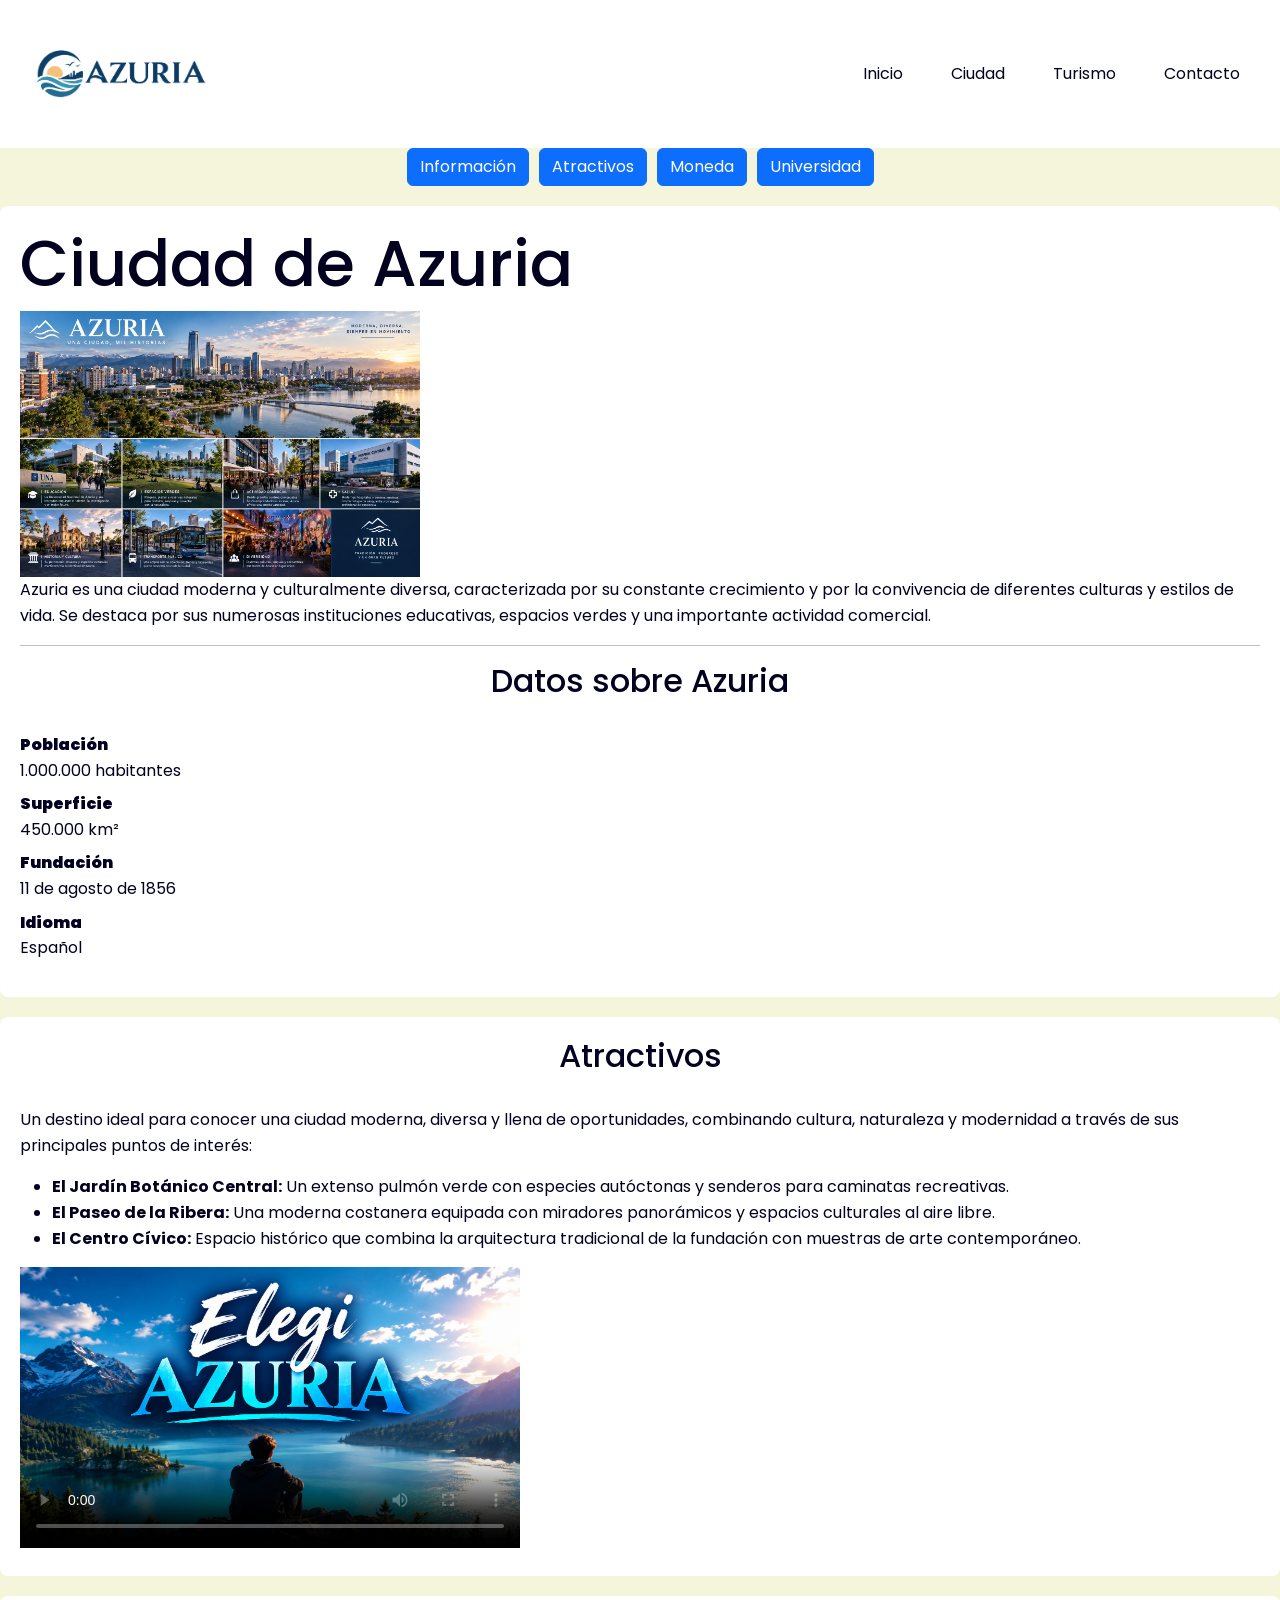
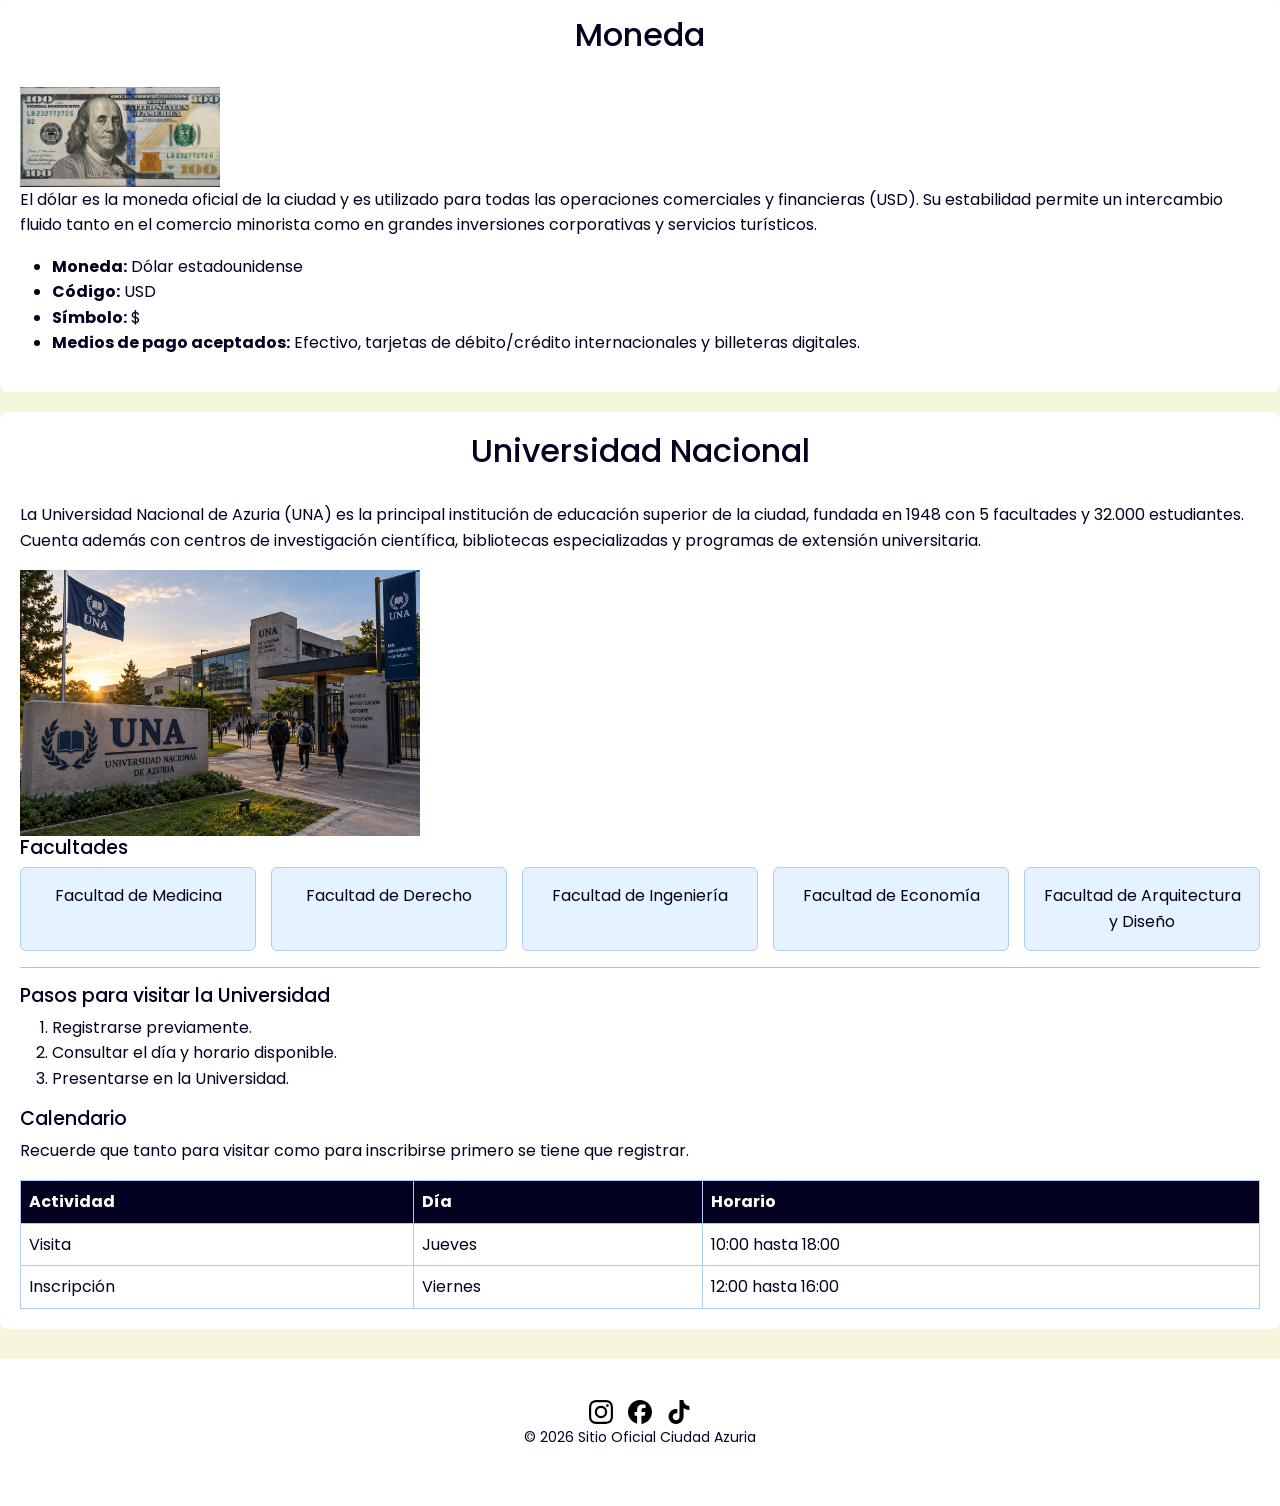
==== commit 505285f0: "agrego la clase activo para los estilos" ====
--- a/ciudad.html
+++ b/ciudad.html
@@ -17,10 +17,11 @@
 <header>
     <nav aria-label="Menú principal" class="navbar navbar-expand-lg navbar-light">
 
+     <a class="navbar-brand" href="index.html">
         <img src="imagenes/logoAzuria.png"
-             alt="logo de Azuria"
-             width="300"
+             alt="Azuria"
              id="logoAzuria">
+     </a>
 
         <!-- Boton Hamburguesa -->
         <button class="navbar-toggler" type="button"
@@ -41,7 +42,7 @@
                 </li>
 
                 <li class="nav-item">
-                    <a class="nav-link" href="ciudad.html">Ciudad</a>
+                    <a class="nav-link activo" href="ciudad.html">Ciudad</a>
                 </li>
 
                 <li class="nav-item">
--- a/css/estilos.css
+++ b/css/estilos.css
@@ -554,7 +554,7 @@
     background-color: var(--blanco);
     padding: 20px;
     margin: 20px auto;
-    max-width: 1000px;
+    max-width: 1800px;
     border-radius: 8px;
 }
 
